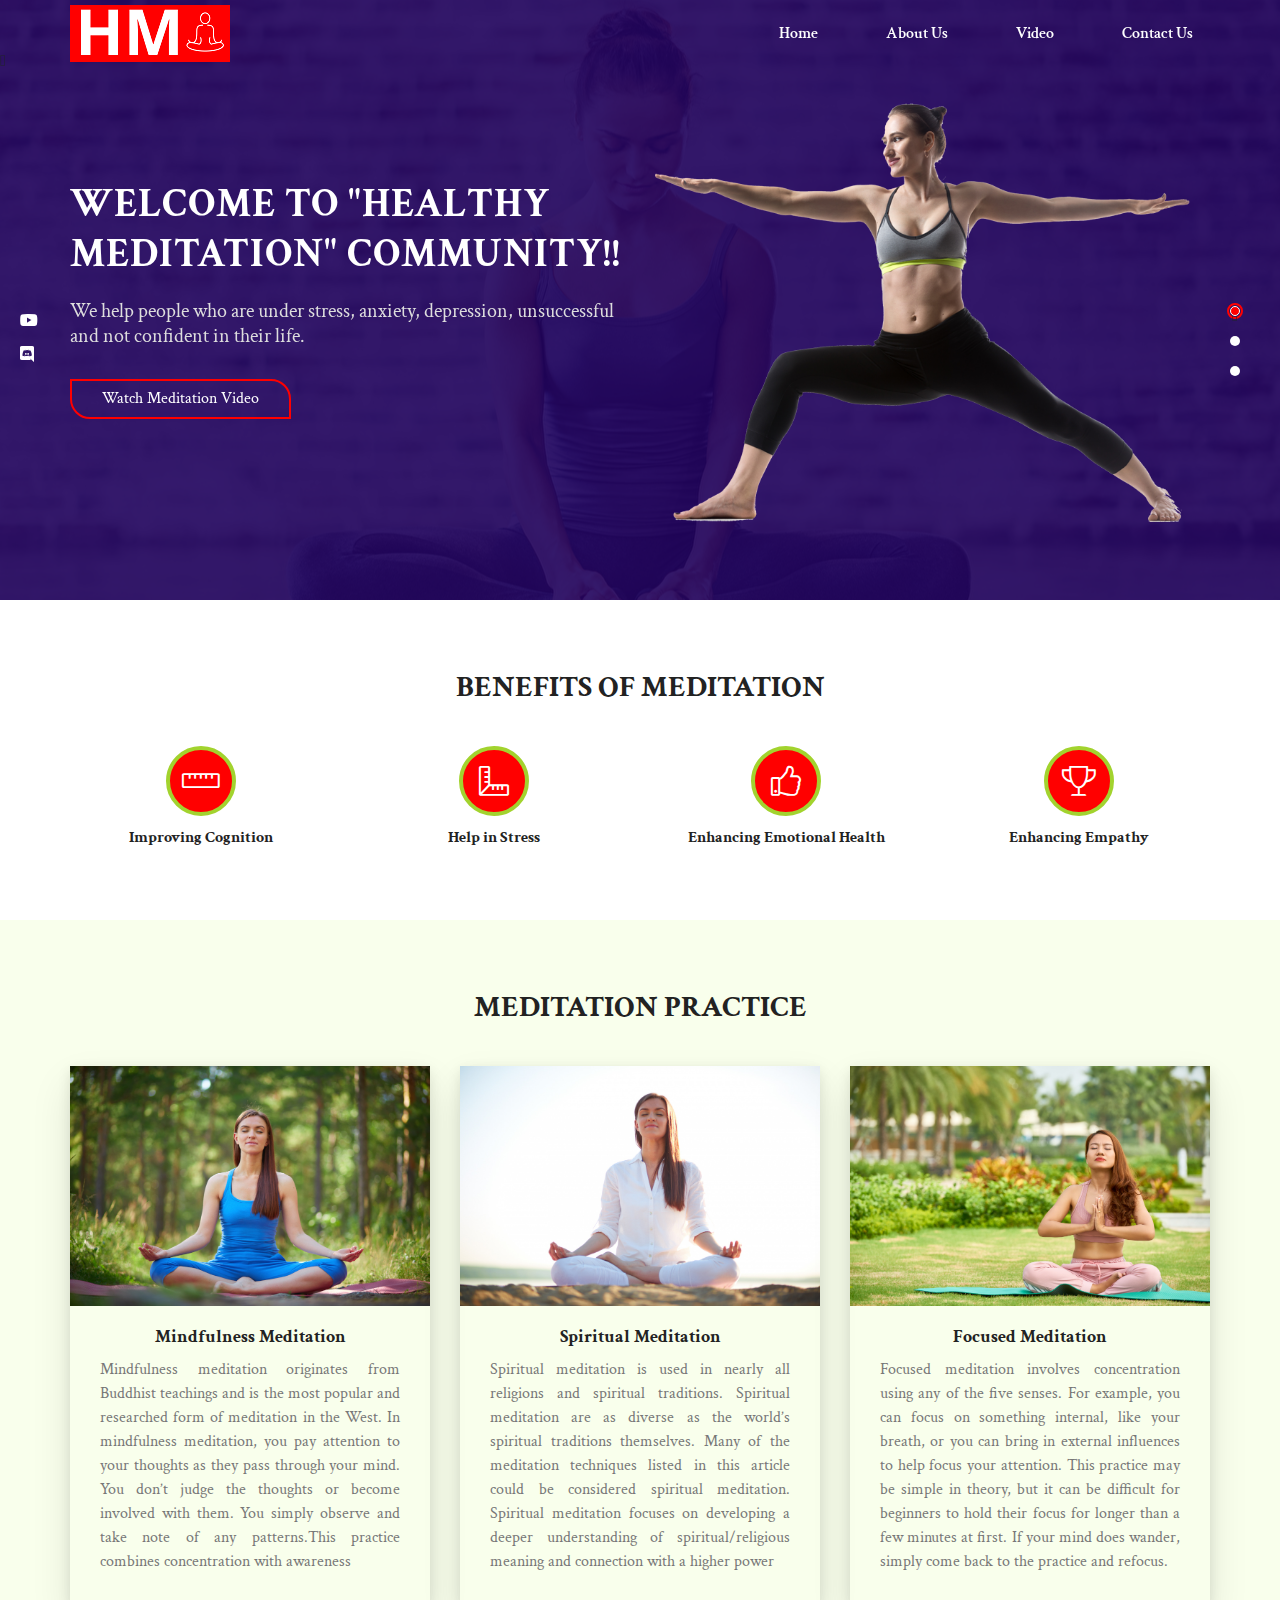
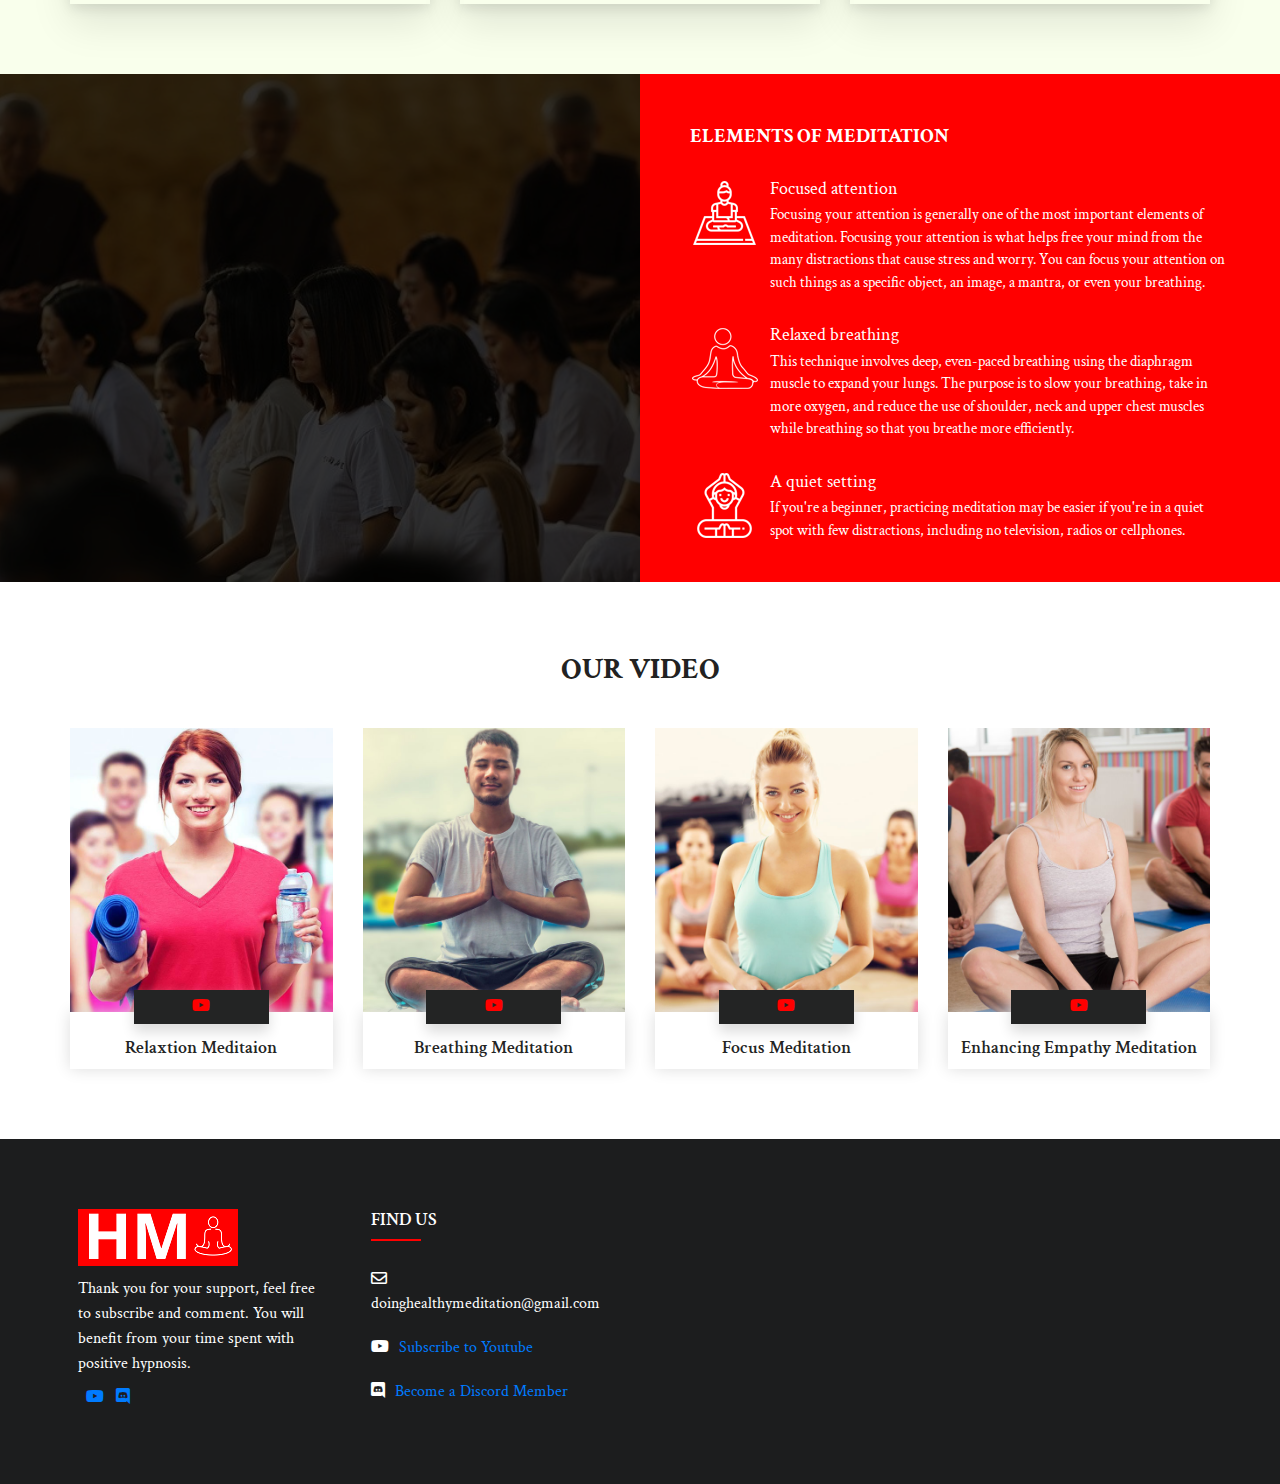
==== index.html @ 4538d600 "website build" ====
<!doctype html>
<html lang="en">

<head>
    <meta charset="utf-8">
    <meta name="viewport" content="width=device-width, initial-scale=1, shrink-to-fit=no">
    <title>Healthy Meditation</title>
    <link rel="icon" type="image/x-icon" href="assets/images/favicon.ico">
    <link rel="stylesheet" href="assets/css/bootstrap.min.css">
    <link rel="stylesheet" href="assets/css/all.min.css">
    <link rel="stylesheet" href="assets/css/plugins/owl.carousel.min.css">
    <link rel="stylesheet" href="assets/css/style.css" />
</head>
<!-- =================Body Started==================== -->
<body>
  <header>
    <div class="main-nav">
      <div class="container">
        <div class="row">
          <div class="menu-toggle"></div>
          <div class="logo">
            <img src="assets/images/logo.png">
          </div>

          <div class="my-nav">
            <div class="menu">
              <ul>
                <li><a href="index.html">Home</a></li>
                <li><a href="about-us.html">About Us</a></li>
                <li><a href="video.html">Video</a></li>
                <li><a href="contact-us.html">Contact Us</a></li>
              </ul>
            </div>
          </div>
        </div>
      </div>
    </div>
  </header>
  <section class="banner">
    <div class="slider">
      <div class="owl-carousel owl-theme">
        <div class="item">
          <div class="container">
            <div class="wrapper d-flex">
              <div class="content">
                <h1>Welcome to "Healthy Meditation" community!!</h1>
                <h4>We help people who are under stress, anxiety, depression, unsuccessful and not confident in their life. </h4>
                <a href="https://www.youtube.com/channel/UCwce0ard4OBuNHXJYfrGVCg?sub_confirmation=1" target="_blank" rel="noopener noreferrer">Watch Meditation Video</a>
              </div>
              <div class="image">
                <img src="assets/images/slider/slider-01.png">
              </div>
            </div>
          </div>
        </div>
        <div class="item">
          <div class="container">
            <div class="wrapper d-flex">
              <div class="content">
                <h1>Ready to Attain Enlightenment</h1>
                <h4>Meditation has been used to attain enlightenment. Experiences and modern research show that meditation is helpful for life goals as regular and diverse as overcoming a traumatic heartbreak to increasing daily productivity.</h4>
                <a href="https://www.youtube.com/channel/UCwce0ard4OBuNHXJYfrGVCg?sub_confirmation=1" target="_blank" rel="noopener noreferrer">Watch Meditation Video</a>
              </div>
              <div class="image">
                <img src="assets/images/slider/slider-02.png">
              </div>
            </div>
          </div>
        </div>
        <div class="item">
          <div class="container">
            <div class="wrapper d-flex">
              <div class="content">
                <h1>Ready to Enhance Empathy</h1>
                <h4>Modern-day meditators call it the food for the soul and suggest that practice can unlock doors to a better life. </h4>
                <a href="https://www.youtube.com/channel/UCwce0ard4OBuNHXJYfrGVCg?sub_confirmation=1" target="_blank" rel="noopener noreferrer">Watch Meditation Video</a>
              </div>
              <div class="image">
                <img src="assets/images/slider/slider-03.png">
              </div>
            </div>
          </div>
        </div>
      </div>
      <div class="social-media">
        <ul>
          <li>
            <a href="https://www.youtube.com/channel/UCwce0ard4OBuNHXJYfrGVCg?sub_confirmation=1" target="_blank" rel="noopener noreferrer"><i class="fab fa-youtube"></i></a>
          </li>
          <li><a href="https://discord.gg/bHbrT3SCfs" target="_blank" rel="noopener noreferrer"><i class="fab fa-discord"></i></a></li>
        </ul>
      </div>
    </div>
  </section>

  <section class="bg-01">
    <div class="container">
      <div class="row">
        <div class="col-12">
          <div class="heading">
            <h2>Benefits of Meditation</h2>
          </div>
        </div>
      </div>
      <div class="row">
        <div class="col-md-3 col-sm-6 col-xs-6">
          <div class="wrapper">
            <ol>
              <li><i class="fal fa-ruler-horizontal"></i></li>
            </ol>
            <p>Improving Cognition</p>
          </div>
        </div>
        <div class="col-md-3 col-sm-6 col-xs-6">
          <div class="wrapper">
            <ol>
              <li><i class="fal fa-ruler-combined"></i></li>
            </ol>
            <p>Help in Stress</p>
          </div>
        </div>
        <div class="col-md-3 col-sm-6 col-xs-6">
          <div class="wrapper">
            <ol>
              <li><i class="fal fa-thumbs-up"></i></li>
            </ol>
            <p>Enhancing Emotional Health</p>
          </div>
        </div>
        <div class="col-md-3 col-sm-6 col-xs-6">
          <div class="wrapper">
            <ol>
              <li><i class="fal fa-trophy"></i></li>
            </ol>
            <p>Enhancing Empathy</p>
          </div>
        </div>
      </div>
    </div>
  </section>

  <section class="bg-02">
    <div class="container">
      <div class="row">
        <div class="col-12">
          <div class="heading">
            <h2>Meditation Practice</h2>
          </div>
        </div>
      </div>
      <div class="row">
        <div class="col-md-4 col-sm-6 col-xs-12">
          <div class="wrapper">
            <div class="content">
              <div class="image">
                <img src="assets/images/class/5.jpg">
              </div>
              <div class="sentence">
                <h2>Mindfulness Meditation</h2>
                <p>Mindfulness meditation originates from Buddhist teachings and 
                  is the most popular and researched form of meditation in the West.
                In mindfulness meditation, you pay attention to your thoughts as they pass 
              through your mind. You don’t judge the thoughts or become involved with them. 
            You simply observe and take note of any patterns.This practice combines concentration with awareness</p>
              </div>
            </div>
          </div>
        </div>
        <div class="col-md-4 col-sm-6 col-xs-12">
          <div class="wrapper">
            <div class="content">
              <div class="image">
                <img src="assets/images/class/4.jpg">
              </div>
              <div class="sentence">
                <h2>Spiritual Meditation</h2>
                <p>Spiritual meditation is used in nearly all religions and spiritual traditions.
                  Spiritual meditation are as diverse as the world’s spiritual traditions themselves. 
                  Many of the meditation techniques listed in this article could be considered spiritual meditation.
                  Spiritual meditation focuses on developing a deeper 
              understanding of spiritual/religious meaning and connection with a higher power</p>
              </div>
            </div>
          </div>
        </div>
        <div class="col-md-4 col-sm-6 col-xs-12">
          <div class="wrapper">
            <div class="content">
              <div class="image">
                <img src="assets/images/class/6.jpg">
              </div>
              <div class="sentence">
                <h2>Focused Meditation</h2>
                <p>Focused meditation involves concentration using any of the five senses.
                  For example, you can focus on something internal, like your breath, 
                  or you can bring in external influences to help focus your attention.
                  This practice may be simple in theory, but it can be difficult for beginners to 
                  hold their focus for longer than a few minutes at first.
                If your mind does wander, simply come back to the practice and refocus.</p>
              </div>
            </div>
          </div>
        </div>
      </div>
    </div>
  </section>

  <section class="bg-03">
    <div class="wrapper d-flex">
      <div class="left">
        <div class="image">
        </div>
      </div>
      <div class="right">
        <div class="content">
          <h2>Elements of Meditation</h2>
          <ol>
            <li>
              <img src="assets/images/icons/1.png">
              <h3>Focused attention</h3>
              <p>Focusing your attention is generally one of the most important elements of meditation.
Focusing your attention is what helps free your mind from the many distractions that cause stress and worry. You can focus your attention on such things as a specific object, an image, a mantra, or even your breathing.</p>
            </li>
            <li>
              <img src="assets/images/icons/2.png">
              <h3>Relaxed breathing</h3>
              <p>This technique involves deep, even-paced breathing using the diaphragm muscle to expand your lungs. The purpose is to slow your breathing, take in more oxygen, and reduce the use of shoulder, neck and upper chest muscles while breathing so that you breathe more efficiently.</p>
            </li>
            <li>
              <img src="assets/images/icons/3.png">
              <h3>A quiet setting</h3>
              <p>If you're a beginner, practicing meditation may be easier if you're in a quiet spot with few distractions, including no television, radios or cellphones.</p>
            </li>
          </ol>
        </div>
      </div>
    </div>
  </section>

  <section class="bg-04">
    <div class="container">
      <div class="row">
        <div class="col-12">
          <div class="heading">
            <h2>Our Video</h2>
          </div>
        </div>
      </div>
      <div class="row">
        <div class="col-lg-3 col-md-4 col-sm-6 col-xs-12">
          <div class="team-main-box">
            <img src="assets/images/team/3.jpg">
            <div class="team-content-box">
              <ul>
                <li><a href="https://www.youtube.com/channel/UCwce0ard4OBuNHXJYfrGVCg?sub_confirmation=1" target="_blank" rel="noopener noreferrer"><i class="fab fa-youtube"></i></a></li>
              </ul>
              <h3>Relaxtion Meditaion</h3>
            </div>
          </div>
        </div>
        <div class="col-lg-3 col-md-4 col-sm-6 col-xs-12">
          <div class="team-main-box">
            <img src="assets/images/team/2.jpg">
            <div class="team-content-box">
              <ul>
                <li><a href="https://www.youtube.com/channel/UCwce0ard4OBuNHXJYfrGVCg?sub_confirmation=1" target="_blank" rel="noopener noreferrer"><i class="fab fa-youtube"></i></a></li>
              </ul>
              <h3>Breathing Meditation</h3>
            </div>
          </div>
        </div>
        <div class="col-lg-3 col-md-4 col-sm-6 col-xs-12">
          <div class="team-main-box">
            <img src="assets/images/team/1.jpg">
            <div class="team-content-box">
              <ul>
                <li><a href="https://www.youtube.com/channel/UCwce0ard4OBuNHXJYfrGVCg?sub_confirmation=1" target="_blank" rel="noopener noreferrer"><i class="fab fa-youtube"></i></a></li>
              </ul>
              <h3>Focus Meditation</h3>
            </div>
          </div>
        </div>
        <div class="col-lg-3 col-md-4 col-sm-6 col-xs-12">
          <div class="team-main-box">
            <img src="assets/images/team/4.jpg">
            <div class="team-content-box">
              <ul>
                <li><a href="https://www.youtube.com/channel/UCwce0ard4OBuNHXJYfrGVCg?sub_confirmation=1" target="_blank" rel="noopener noreferrer"><i class="fab fa-youtube"></i></a></li>
              </ul>
              <h3>Enhancing Empathy Meditation</h3>
            </div>
          </div>
        </div>
      </div>
    </div>
  </section>

  <footer>
    <div class="container">
      <div class="row">
        <div class="col-lg-3 col-md-3 col-sm-4 col-xs-6">
          <div class="_kl_ds_we">
            <div class="head-footer">
              <img src="assets/images/logo.png">
              <p>Thank you for your support, feel free to subscribe and comment. You will benefit from your time spent with positive hypnosis.</p>
              <ol>
                <li><a href="https://www.youtube.com/channel/UCwce0ard4OBuNHXJYfrGVCg?sub_confirmation=1" target="_blank" rel="noopener noreferrer"><i class="fab fa-youtube"></i></a></li>
                <li><a href="https://discord.gg/bHbrT3SCfs" target="_blank" rel="noopener noreferrer"><i class="fab fa-discord"></i></a></li>
              </ol>
            </div>
          </div>
        </div>

        <div class="col-lg-3 col-md-3 col-sm-4 col-xs-6">
          <div class="_kl_ds_we">
            <div class="head-footer">
              <h3>find us</h3>
              <ul class="un-hover">
                <li><i class="far fa-envelope"></i>doinghealthymeditation@gmail.com</li>
              </ul>
              <ul class="un-hover">
                <li><a href="https://www.youtube.com/channel/UCwce0ard4OBuNHXJYfrGVCg?sub_confirmation=1" target="_blank" rel="noopener noreferrer"><i class="fab fa-youtube"></i>Subscribe to Youtube</a></li>
              </ul>
              <ul class="un-hover">
                <li><a href="https://discord.gg/bHbrT3SCfs" target="_blank" rel="noopener noreferrer"><i class="fab fa-discord" ></i>Become a Discord Member</a></li>
              </ul>
            </div>
          </div>
        </div>
      </div>
    </div>
  </footer>
</body>
<!-- =================Body End==================== -->

<script src="assets/js/jquery-3.2.1.min.js"></script>
<script src="assets/js/popper.min.js"></script>
<script src="assets/js/bootstrap.min.js"></script>
<script src="assets/js/plugins/owl.carousel.min.js"></script>
<script src="assets/js/script.js"></script>
</html>
---- assets/css/style.css ----
@import url(https://fonts.googleapis.com/css2?family=Crimson+Text:wght@400;600;700&display=swap);
/* ================================ Basic CSS =============================== */
body {
  margin: 0px;
  padding: 0px;
  font-family: 'Crimson Text',serif; }

* {
  margin: 0px;
  padding: 0px;
  box-sizing: border-box; }

img {
  max-width: 100%; }

h1, h2, h3, h4, h5, h6 {
  margin: 0px; }

ul, ol {
  margin: 0px;
  padding: 0px; }

li {
  list-style: none; }

a {
  text-decoration: none; }

p {
  margin: 0px; }

a:hover {
  text-decoration: none; }

input:focus, input:active {
  box-shadow: none; }

.container {
  max-width: 1170px; }
  @media screen and (max-width: 575px) {
    .container {
      padding: 0px 15px;
      max-width: 100%;
      width: 100%; } }

/* ================================ Header CSS =============================== */
.main-nav {
  position: absolute;
  z-index: 999;
  display: flex;
  flex-wrap: wrap;
  align-items: center;
  max-width: 100%;
  width: 100%;
  flex: 1 1 100%;
  padding: 5px 0px; }
  .main-nav .logo {
    width: 30%;
    flex: 1 1 30%;
    max-width: 30%;
    display: block;
    padding: 0 15px; }
    @media screen and (max-width: 768px) {
      .main-nav .logo {
        width: 100%;
        flex: 1 1 100%;
        max-width: 100%;
        padding: 10px 15px; } }
  .main-nav .my-nav {
    width: 70%;
    flex: 1 1 70%;
    max-width: 70%;
    display: flex;
    align-items: center;
    justify-content: flex-end; }
    @media screen and (max-width: 767.98px) {
      .main-nav .my-nav {
        width: 100%;
        flex: 1 1 100%;
        max-width: 100%;
        justify-content: flex-start;
        background-color: rgba(104, 18, 243, 0.62); } }
    .main-nav .my-nav .menu {
      position: relative; }
      @media screen and (max-width: 767.98px) {
        .main-nav .my-nav .menu {
          display: none;
          left: -100%;
          transition: all ease-in-out 0.5s; } }
      .main-nav .my-nav .menu ul li {
        display: inline-block;
        font-size: 16px;
        text-transform: capitalize;
        transition: 0.4s;
        padding: 10px 15px; }
        @media screen and (max-width: 767.98px) {
          .main-nav .my-nav .menu ul li {
            display: block;
            padding: 15px 0px; } }
        @media (min-width: 768px) and (max-width: 991.98px) {
          .main-nav .my-nav .menu ul li {
            padding: 10px; } }
        .main-nav .my-nav .menu ul li a {
          color: #fff;
          padding: 10px 17px;
          font-weight: 600; }
          @media (min-width: 768px) and (max-width: 991.98px) {
            .main-nav .my-nav .menu ul li a {
              padding: 10px 6px; } }

.sup {
  position: relative;
  background: #ff0000; }
  .sup .menu-toggle {
    color: #fff; }
    .sup .menu-toggle::before {
      color: #fff; }

.menu-toggle {
  height: 40px;
  width: 40px;
  align-items: center;
  margin: 0px 0 0 40px;
  opacity: 0;
  visibility: hidden;
  position: absolute;
  right: 10px;
  top: 20px;
  color: #ff0000;
  display: flex;
  align-items: center;
  justify-content: center;
  z-index: 999; }
  .menu-toggle::before {
    position: absolute;
    content: "\f0c9";
    font-size: 25px;
    color: #ff0000;
    font-family: "Font Awesome 5 Pro"; }
  @media screen and (max-width: 768px) {
    .menu-toggle {
      opacity: 1;
      visibility: visible; } }

.active::before {
  content: "\f00d" !important; }

.menu.active {
  display: block !important;
  left: 0 !important; }

.menu.active::before {
  display: none; }

/* ================================ Slider CSS =============================== */
.banner {
  position: relative;
  z-index: 9;
  background: url(../images/background/3.jpg);
  background-repeat: no-repeat;
  background-size: cover;
  background-position: center;
  height: 600px;
  overflow: hidden;
  padding: 0; }
  @media screen and (max-width: 767.98px) {
    .banner {
      height: 100%; } }
  @media (min-width: 768px) and (max-width: 991.98px) {
    .banner {
      height: 100%; } }
  .banner .slider {
    position: relative;
    padding: 3.125rem 0;
    height: 100%;
    background: rgba(32, 2, 93, 0.9); }
    @media screen and (max-width: 767.98px) {
      .banner .slider {
        padding: 1.25rem 0; } }
    .banner .slider .social-media {
      position: absolute;
      z-index: 9;
      top: 50%;
      padding-left: 1.25rem;
      transition: .5s; }
      .banner .slider .social-media ul li {
        display: block;
        margin: .625rem 0; }
        .banner .slider .social-media ul li a {
          color: #fff; }
    .banner .slider .owl-carousel .owl-dots {
      position: absolute;
      display: flex;
      flex-direction: column;
      align-items: flex-end;
      width: 100%;
      top: 50%;
      z-index: 1;
      padding-right: 2.5rem; }
      @media screen and (max-width: 767.98px) {
        .banner .slider .owl-carousel .owl-dots {
          padding-right: 1.25rem; } }
      .banner .slider .owl-carousel .owl-dots .owl-dot {
        height: .625rem;
        width: .625rem;
        background-color: #fff;
        border-radius: 50%;
        display: block;
        margin: .625rem 0; }
        .banner .slider .owl-carousel .owl-dots .owl-dot:focus, .banner .slider .owl-carousel .owl-dots .owl-dot:active {
          border: none;
          box-shadow: none; }
        .banner .slider .owl-carousel .owl-dots .owl-dot.active {
          background-color: #ff0000;
          border: 1px solid #fff;
          position: relative; }
          .banner .slider .owl-carousel .owl-dots .owl-dot.active::before {
            position: absolute;
            content: "";
            width: 1rem;
            height: 1rem;
            border-radius: 50%;
            border: 2px solid #ff0000;
            top: -4px;
            left: -4px;
            z-index: -1; }
    .banner .slider .owl-carousel .wrapper {
      flex-wrap: wrap;
      flex: 1 1 100%;
      max-width: 100%;
      width: 100%;
      align-items: center;
      justify-content: center;
      transition: 0.5s all ease;
      -webkit-animation-duration: 1s;
      animation-duration: 1s;
      -webkit-animation-fill-mode: both;
      animation-fill-mode: both;
      animation-name: fadeInUp; }
      @media screen and (max-width: 767.98px) {
        .banner .slider .owl-carousel .wrapper {
          padding: 1.25rem; } }
      @media (min-width: 768px) and (max-width: 991.98px) {
        .banner .slider .owl-carousel .wrapper {
          padding: 0 1.25rem; } }
      .banner .slider .owl-carousel .wrapper .content {
        display: block;
        width: 50%;
        max-width: 50%;
        margin: 1.25rem 0;
        position: relative;
        transition: 0.5s all ease;
        -webkit-animation-duration: 1s;
        animation-duration: 1s;
        -webkit-animation-fill-mode: both;
        animation-fill-mode: both;
        animation-name: fadeInUp; }
        @media screen and (max-width: 767.98px) {
          .banner .slider .owl-carousel .wrapper .content {
            width: 100%;
            max-width: 100%;
            padding: .9375rem; } }
        @media (min-width: 768px) and (max-width: 991.98px) {
          .banner .slider .owl-carousel .wrapper .content {
            padding: 0 .9375rem; } }
        .banner .slider .owl-carousel .wrapper .content h1 {
          display: block;
          font-size: 2.5rem;
          color: #fff;
          font-weight: 700;
          letter-spacing: .0625rem;
          text-transform: uppercase;
          line-height: 3.125rem; }
          @media screen and (max-width: 767.98px) {
            .banner .slider .owl-carousel .wrapper .content h1 {
              font-size: 1.25rem;
              line-height: 1.875rem; } }
          @media (min-width: 768px) and (max-width: 991.98px) {
            .banner .slider .owl-carousel .wrapper .content h1 {
              font-size: 1.875rem;
              line-height: 2.5rem; } }
        .banner .slider .owl-carousel .wrapper .content h4 {
          margin: 1.25rem 0;
          font-size: 1.25rem;
          color: #ddd;
          line-height: 1.5625rem; }
          @media screen and (max-width: 767.98px) {
            .banner .slider .owl-carousel .wrapper .content h4 {
              font-size: 1.125rem;
              line-height: normal;
              margin: .625rem 0; } }
          @media (min-width: 768px) and (max-width: 991.98px) {
            .banner .slider .owl-carousel .wrapper .content h4 {
              font-size: 1.125rem;
              line-height: normal; } }
        .banner .slider .owl-carousel .wrapper .content a {
          position: relative;
          display: inline-block;
          padding: .375rem 1.875rem;
          color: #fff;
          font-size: 1rem;
          text-transform: capitalize;
          border: 2px solid #ff0000;
          border-top-right-radius: 1.25rem;
          border-bottom-left-radius: 1.25rem;
          transition: all ease-in-out .5s;
          margin: .625rem 0;
          overflow: hidden; }
          .banner .slider .owl-carousel .wrapper .content a:hover {
            border: 2px solid #fff; }
            .banner .slider .owl-carousel .wrapper .content a:hover::before {
              transform: scale(1); }
          .banner .slider .owl-carousel .wrapper .content a::before {
            position: absolute;
            content: "";
            transform: scale(0);
            background: #ff0000;
            width: 100%;
            height: 100%;
            z-index: -1;
            top: 0;
            left: 0;
            transition: all ease-in-out .5s; }
      .banner .slider .owl-carousel .wrapper .image {
        display: block;
        width: 50%;
        max-width: 50%;
        margin: 1.25rem 0;
        transition: 0.5s all ease;
        -webkit-animation-duration: 1s;
        animation-duration: 1s;
        -webkit-animation-fill-mode: both;
        animation-fill-mode: both;
        animation-name: fadeInUp; }
        @media screen and (max-width: 767.98px) {
          .banner .slider .owl-carousel .wrapper .image {
            width: 100%;
            max-width: 100%;
            margin: .625rem 0; } }

section {
  padding: 3.125rem 0;
  position: relative;
  overflow: hidden; }
  @media screen and (max-width: 767.98px) {
    section {
      padding: 1.25rem 0; } }

@keyframes fadeInUp {
  0% {
    opacity: 0;
    -webkit-transform: translateY(80px);
    -ms-transform: translateY(80px);
    transform: translateY(80px); }
  100% {
    opacity: 1;
    -webkit-transform: translateY(0);
    -ms-transform: translateY(0);
    transform: translateY(0); } }
/* ================================ Section CSS =============================== */
.heading {
  display: block;
  margin: 1.25rem 0;
  position: relative;
  z-index: 3; }
  .heading h2 {
    font-size: 1.875rem;
    color: #222222;
    text-transform: uppercase;
    font-weight: bold;
    text-align: center;
    display: block; }
  .heading p {
    color: #777777;
    font-size: 1rem;
    text-align: center;
    line-height: 1.5625rem;
    margin: .625rem 0; }

.bg-01 {
  position: relative;
  padding: 3.125rem 0;
  overflow: hidden; }
  .bg-01 .wrapper {
    margin: 1.25rem 0;
    position: relative;
    display: block;
    text-align: center; }
    .bg-01 .wrapper ol li {
      display: block;
      height: 4.375rem;
      width: 4.375rem;
      background-color: #ff0000;
      border-radius: 50%;
      transition: .5s;
      display: block;
      margin: 0 auto;
      border: 4px solid #a2d32e; }
      .bg-01 .wrapper ol li i {
        display: flex;
        justify-content: center;
        align-items: center;
        height: 100%;
        font-size: 1.875rem;
        color: #fff; }
    .bg-01 .wrapper p {
      font-size: 1rem;
      color: #222222;
      margin: .625rem 0;
      font-weight: bold; }

.bg-02 {
  background: #f9ffec; }
  .bg-02 .wrapper {
    position: relative;
    margin: 1.25rem 0;
    display: block;
    box-shadow: 0 19px 38px rgba(0, 0, 0, 0.1), 0 4px 12px rgba(0, 0, 0, 0.1); }
    .bg-02 .wrapper .content {
      position: relative; }
      .bg-02 .wrapper .content .sentence {
        padding: 1.25rem 1.875rem;
        position: relative;
        display: block;
        text-align: center; }
        .bg-02 .wrapper .content .sentence h2 {
          font-size: 1.125rem;
          color: #222222;
          font-weight: bold;
          text-transform: capitalize; }
        .bg-02 .wrapper .content .sentence p {
          font-size: 1rem;
          color: #777777;
          line-height: 1.5rem;
          text-align: justify;
          margin: .625rem 0; }

.bg-03 {
  padding: 0; }
  .bg-03 .wrapper {
    flex: 1 1 100%;
    flex-wrap: wrap;
    position: relative; }
    .bg-03 .wrapper .left {
      width: 50%;
      float: left;
      display: block;
      position: relative; }
      @media screen and (max-width: 767.98px) {
        .bg-03 .wrapper .left {
          width: 100%;
          float: unset; } }
      .bg-03 .wrapper .left .image {
        position: relative;
        background: url(../images/background/4.jpg);
        background-repeat: no-repeat;
        background-size: cover;
        background-position: center;
        background-origin: border-box;
        height: 100%;
        position: relative; }
        .bg-03 .wrapper .left .image::before {
          position: absolute;
          content: "";
          left: 0;
          top: 0;
          width: 100%;
          height: 100%;
          background: rgba(0, 0, 0, 0.8); }
    .bg-03 .wrapper .right {
      width: 50%;
      float: right;
      display: block;
      position: relative;
      background: #ff0000; }
      @media screen and (max-width: 767.98px) {
        .bg-03 .wrapper .right {
          width: 100%;
          float: unset; } }
      .bg-03 .wrapper .right .content {
        display: flex;
        flex-direction: column;
        justify-content: center;
        height: 100%;
        position: relative;
        margin: 1.25rem 0;
        padding: .625rem 3.125rem; }
        .bg-03 .wrapper .right .content h2 {
          font-size: 1.25rem;
          font-weight: bold;
          text-transform: uppercase;
          color: #fff;
          margin-bottom: 1.25rem; }
        .bg-03 .wrapper .right .content ol li {
          position: relative;
          display: block;
          margin: .625rem 0;
          transition: .5s;
          padding-left: 5rem;
          margin-bottom: 1.875rem; }
          .bg-03 .wrapper .right .content ol li img {
            position: absolute;
            left: 0;
            filter: brightness(0) invert(1); }
          .bg-03 .wrapper .right .content ol li h3 {
            font-size: 1.125rem;
            color: #fff;
            display: block;
            margin-bottom: .3125rem; }
          .bg-03 .wrapper .right .content ol li p {
            font-size: .9375rem;
            color: #fff; }

.bg-04 .team-main-box {
  position: relative;
  margin: 20px 0px;
  transition: 0.2s; }
  .bg-04 .team-main-box .team-content-box {
    position: relative;
    width: 100%;
    background: #fff;
    display: block;
    padding: 10px;
    text-align: center;
    box-shadow: 0px 0px 15px 0px #ddd; }
    .bg-04 .team-main-box .team-content-box b {
      display: block;
      position: relative;
      font-size: 15px;
      color: #ff0000; }
    .bg-04 .team-main-box .team-content-box h3 {
      font-size: 18px;
      color: #232424;
      font-weight: 600;
      position: relative;
      padding: 15px 0px 0px; }
    .bg-04 .team-main-box .team-content-box ul {
      width: 135px;
      background: #232424;
      padding: 5px 0px;
      margin: 0 auto;
      display: block;
      color: #fff;
      position: absolute;
      left: 0;
      right: 0;
      top: -22px;
      text-align: center;
      box-shadow: 0px 8px 13px 0px #ddd; }
      .bg-04 .team-main-box .team-content-box ul li {
        display: inline-block;
        padding: 0px 7px; }
        .bg-04 .team-main-box .team-content-box ul li i {
          color: #ff0000; }
  .bg-04 .team-main-box img {
    width: 100%; }

.bg-05 {
  background: #f9ffec; }
  .bg-05 ._kl_cd {
    margin: 20px 0px;
    box-shadow: 0px 0px 50px rgba(5, 5, 5, 0.08);
    position: relative; }
    .bg-05 ._kl_cd ._oi_er_we {
      text-align: center;
      background: #fff;
      padding: 18px 15px; }
      .bg-05 ._kl_cd ._oi_er_we p {
        font-size: 14px;
        margin: 10px 0px;
        font-weight: 500;
        line-height: 25px; }
      .bg-05 ._kl_cd ._oi_er_we h3 {
        font-size: 18px;
        font-weight: 600;
        letter-spacing: 0.3px;
        margin: 10px 0px; }
    .bg-05 ._kl_cd ._i-tr {
      position: relative;
      border-top-right-radius: 8px;
      border-top-left-radius: 8px;
      overflow: hidden; }
      .bg-05 ._kl_cd ._i-tr:hover::before {
        width: 100%;
        opacity: 1;
        visibility: visible;
        transition: 0.8s; }
      .bg-05 ._kl_cd ._i-tr::before {
        position: absolute;
        content: "\f0c1";
        font-size: 20px;
        color: #ff0000;
        text-align: center;
        font-family: "Font Awesome 5 Pro";
        display: flex;
        align-items: center;
        justify-content: center;
        left: 0;
        top: 0;
        width: 0;
        height: 100%;
        background: rgba(0, 0, 0, 0.9);
        visibility: hidden;
        opacity: 0;
        transition: 0.8s; }

.abt-01 {
  position: relative;
  padding: 3.125rem 0;
  background: url(../images/background/2.jpg);
  background-position: center;
  background-repeat: no-repeat;
  background-size: cover;
  overflow: hidden; }
  .abt-01::before {
    position: absolute;
    content: "";
    width: 100%;
    height: 100%;
    left: 0;
    top: 0;
    background: rgba(0, 0, 0, 0.9);
    z-index: 0; }
  .abt-01 .wrapper {
    position: relative;
    z-index: 2;
    margin: 1.25rem 0;
    text-align: center;
    color: #fff;
    text-transform: capitalize; }
    .abt-01 .wrapper h2 {
      font-size: 1.25rem;
      font-weight: bold;
      text-transform: capitalize;
      letter-spacing: .6px; }
    .abt-01 .wrapper ul li {
      display: inline-block;
      margin: 0 .625rem;
      font-size: 1rem; }
      .abt-01 .wrapper ul li:last-child {
        margin: 0; }
      .abt-01 .wrapper ul li i {
        margin: 0 .625rem;
        margin-right: 0; }

.about-us {
  padding: 3.125rem 0; }
  .about-us .natur-row {
    margin-top: 20px; }
  .about-us .text-part h2 {
    font-weight: 600;
    font-size: 1.8rem;
    margin-bottom: 20px;
    text-transform: capitalize;
    color: #222222; }
    .about-us .text-part h2 span {
      color: #ff0000; }
  .about-us .text-part p {
    text-indent: 20px;
    margin-bottom: 15px;
    line-height: 27px;
    font-weight: 500;
    text-align: justify;
    font-size: .9rem;
    color: #777777; }

.contact-01 {
  background: url(../images/background/contact.png);
  background-repeat: no-repeat;
  background-size: cover;
  background-position: 50%;
  position: relative;
  overflow: hidden; }
  .contact-01 .head-001 {
    margin: 20px 0px;
    text-align: center; }
    .contact-01 .head-001 h2 {
      padding: 5px 0 20px 0; }
  .contact-01 .btn-001 {
    display: block;
    width: 100%;
    margin: 20px 0px;
    position: relative;
    z-index: 9;
    text-align: center; }
    .contact-01 .btn-001 a {
      text-align: center;
      padding: 10px 18px;
      color: #fff;
      border-radius: 4px;
      font-size: 15px;
      background: #ff0000; }
  .contact-01 .mar-01 {
    width: 80%;
    display: block;
    margin: 20px auto; }
    @media screen and (max-width: 768px) {
      .contact-01 .mar-01 {
        width: 100%; } }
  .contact-01 .form-group {
    margin: 20px 0px;
    position: relative; }
    .contact-01 .form-group .form-control {
      min-height: 45px;
      background: transparent;
      border: 1px solid #ff0000; }

/* ================================ Footer CSS =============================== */
footer {
  padding: 40px 0px;
  background: #1c1d1e;
  position: relative;
  overflow: hidden; }
  footer ._pl_we_sq {
    margin: 30px 0 0 0;
    border-top: 1px solid #565655;
    padding: 20px 0 0;
    color: #fff; }
    footer ._pl_we_sq .last-01 {
      position: relative;
      direction: inline-block; }
      footer ._pl_we_sq .last-01 p {
        letter-spacing: 0.5px;
        font-size: 16px;
        margin: 0px; }
        footer ._pl_we_sq .last-01 p a {
          margin: 0 10px;
          font-size: 17px;
          letter-spacing: 0.6px;
          font-weight: 600;
          color: #ff0000; }
  footer ._kl_ds_we {
    margin: 20px 0px;
    padding: 10px 8px;
    position: relative;
    color: #fff; }
    footer ._kl_ds_we .head-footer {
      display: block;
      position: relative; }
      footer ._kl_ds_we .head-footer .un-hover li {
        cursor: default; }
      footer ._kl_ds_we .head-footer .un-hover li {
        color: #fff;
        letter-spacing: 0px; }
        footer ._kl_ds_we .head-footer .un-hover li:hover i {
          color: #fff; }
      footer ._kl_ds_we .head-footer ul li {
        display: block;
        padding: 10px 0px;
        color: #fff;
        cursor: pointer;
        transition: 0.7s; }
        footer ._kl_ds_we .head-footer ul li:hover {
          color: #ff0000;
          letter-spacing: 1px; }
          footer ._kl_ds_we .head-footer ul li:hover i {
            color: #ff0000; }
        footer ._kl_ds_we .head-footer ul li i {
          padding-right: 10px;
          color: #fff; }
      footer ._kl_ds_we .head-footer p {
        font-size: 16px;
        line-height: 25px;
        color: #fff;
        margin: 10px 0px; }
      footer ._kl_ds_we .head-footer ol li {
        display: inline-block;
        padding: 0 0 0 8px; }
      footer ._kl_ds_we .head-footer h3 {
        padding: 0 0 10px 0;
        position: relative;
        font-size: 18px;
        font-weight: 600;
        text-transform: uppercase;
        margin: 0 0 17px 0; }
        footer ._kl_ds_we .head-footer h3::before {
          position: absolute;
          content: "";
          width: 50px;
          background: #ff0000;
          height: 2px;
          bottom: 0;
          left: 0; }

/*# sourceMappingURL=style.css.map */
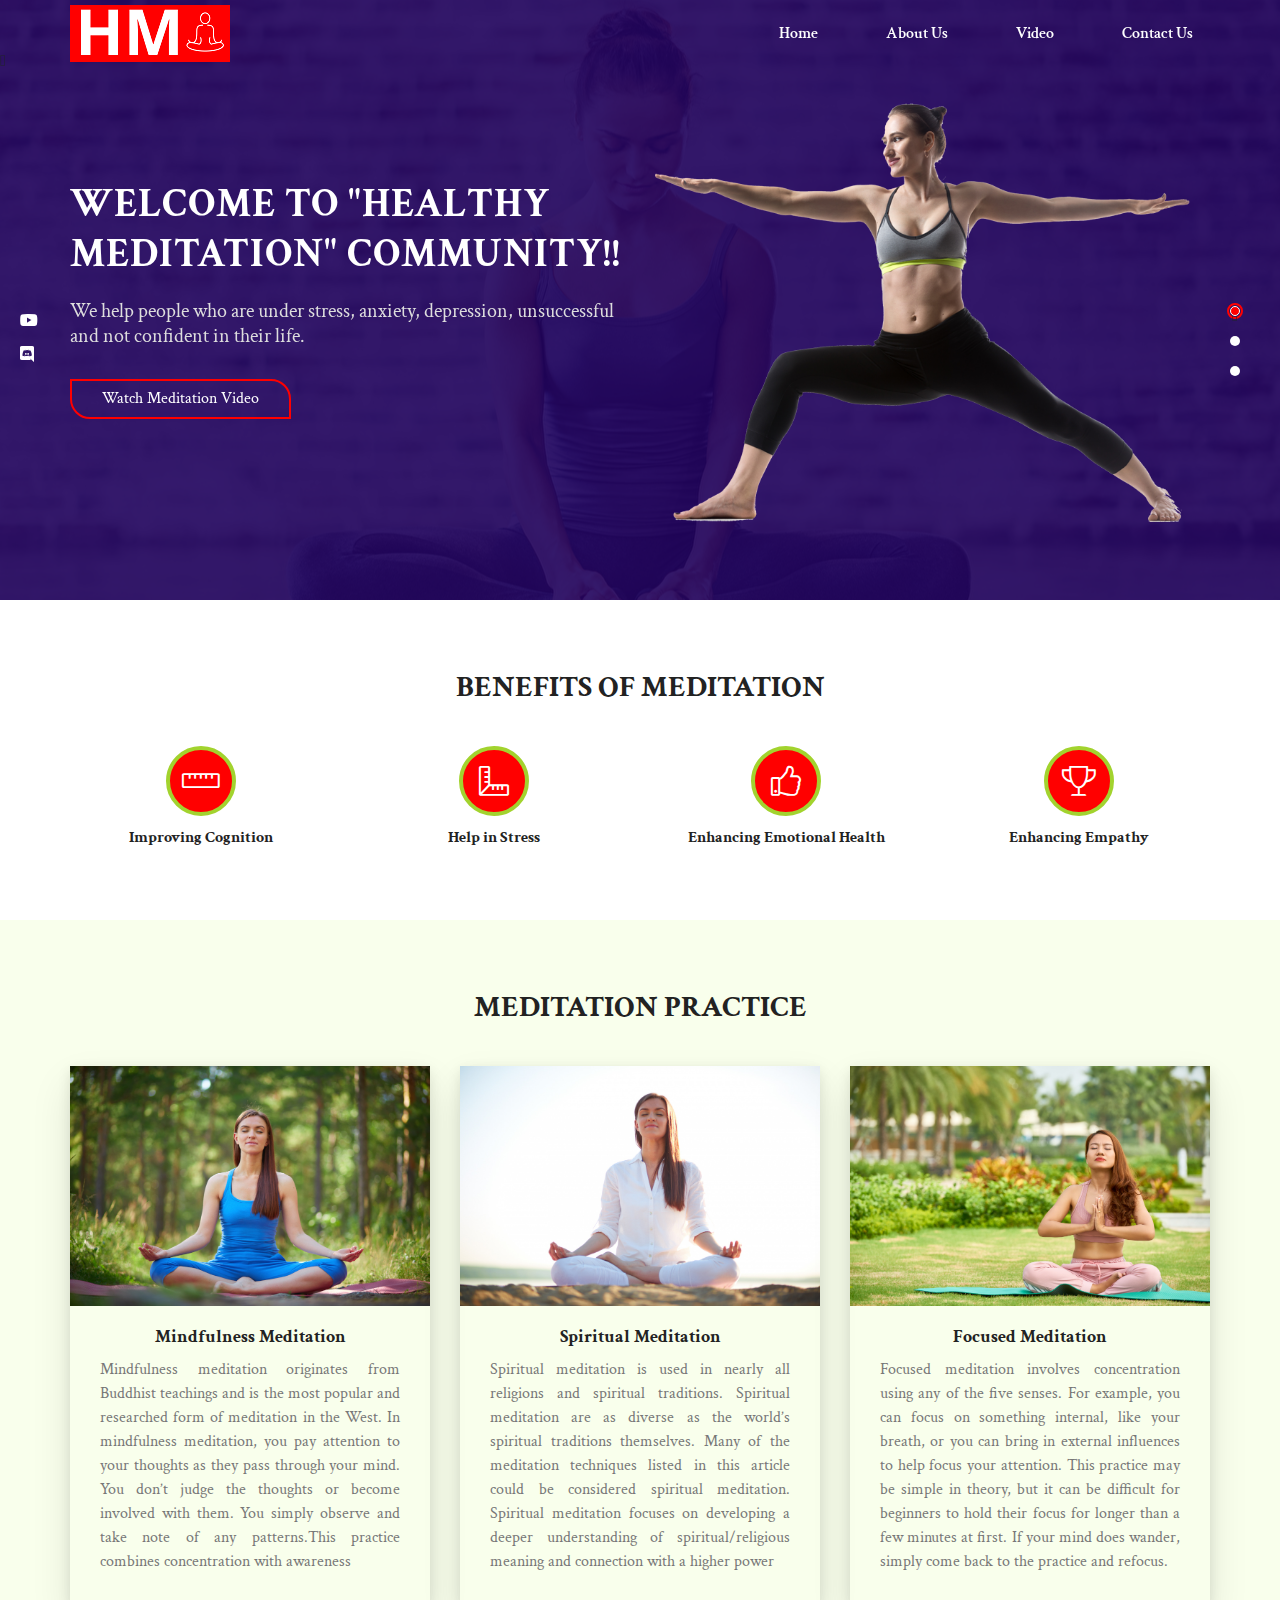
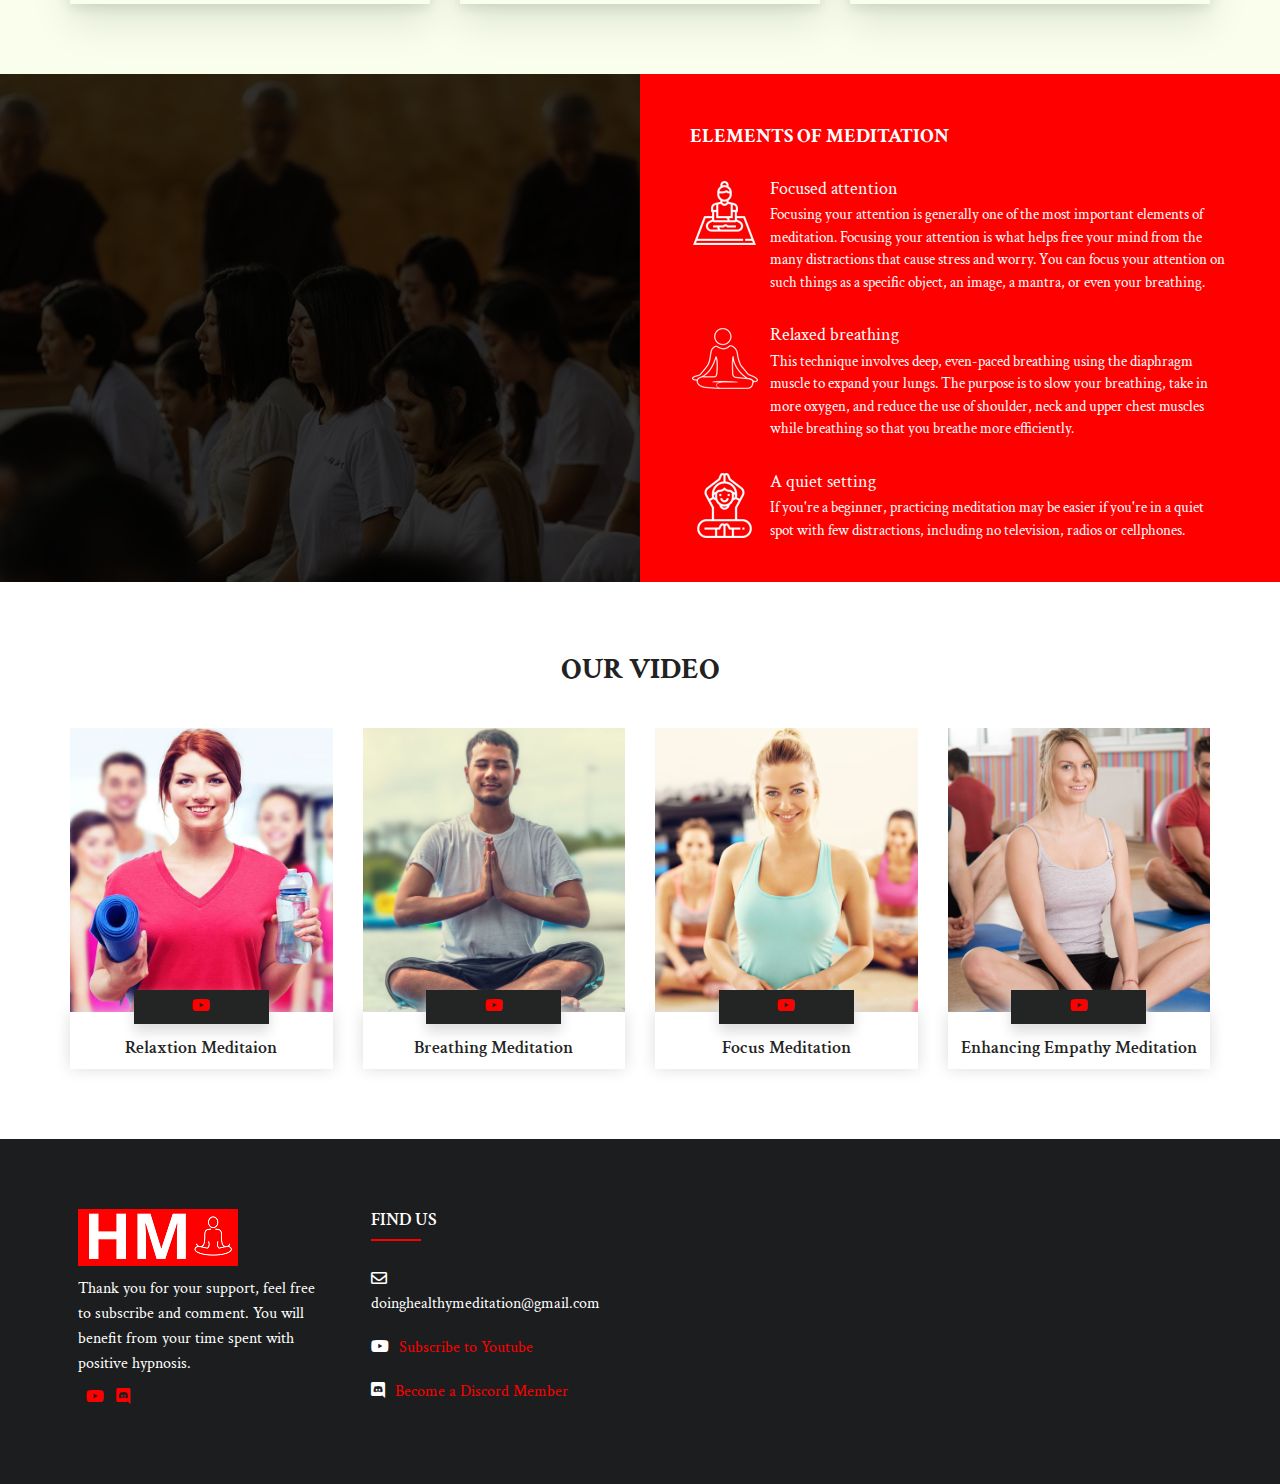
==== commit 6992b11d: "logo change with url and contact page" ====
--- a/index.html
+++ b/index.html
@@ -19,7 +19,7 @@
         <div class="row">
           <div class="menu-toggle"></div>
           <div class="logo">
-            <img src="assets/images/logo.png">
+            <a href="index.html"><img src="assets/images/logo.png"></a>
           </div>
 
           <div class="my-nav">
--- a/assets/css/style.css
+++ b/assets/css/style.css
@@ -24,7 +24,8 @@
   list-style: none; }
 
 a {
-  text-decoration: none; }
+  text-decoration: none;
+  color: #ff0000; }
 
 p {
   margin: 0px; }
@@ -42,7 +43,14 @@
       padding: 0px 15px;
       max-width: 100%;
       width: 100%; } }
-
+.farcont {
+    font-weight: 700;
+    padding-right: 30px;
+}
+span.contact-text-dec {
+    font-size: 30px;
+    font-weight: 700;
+}
 /* ================================ Header CSS =============================== */
 .main-nav {
   position: absolute;
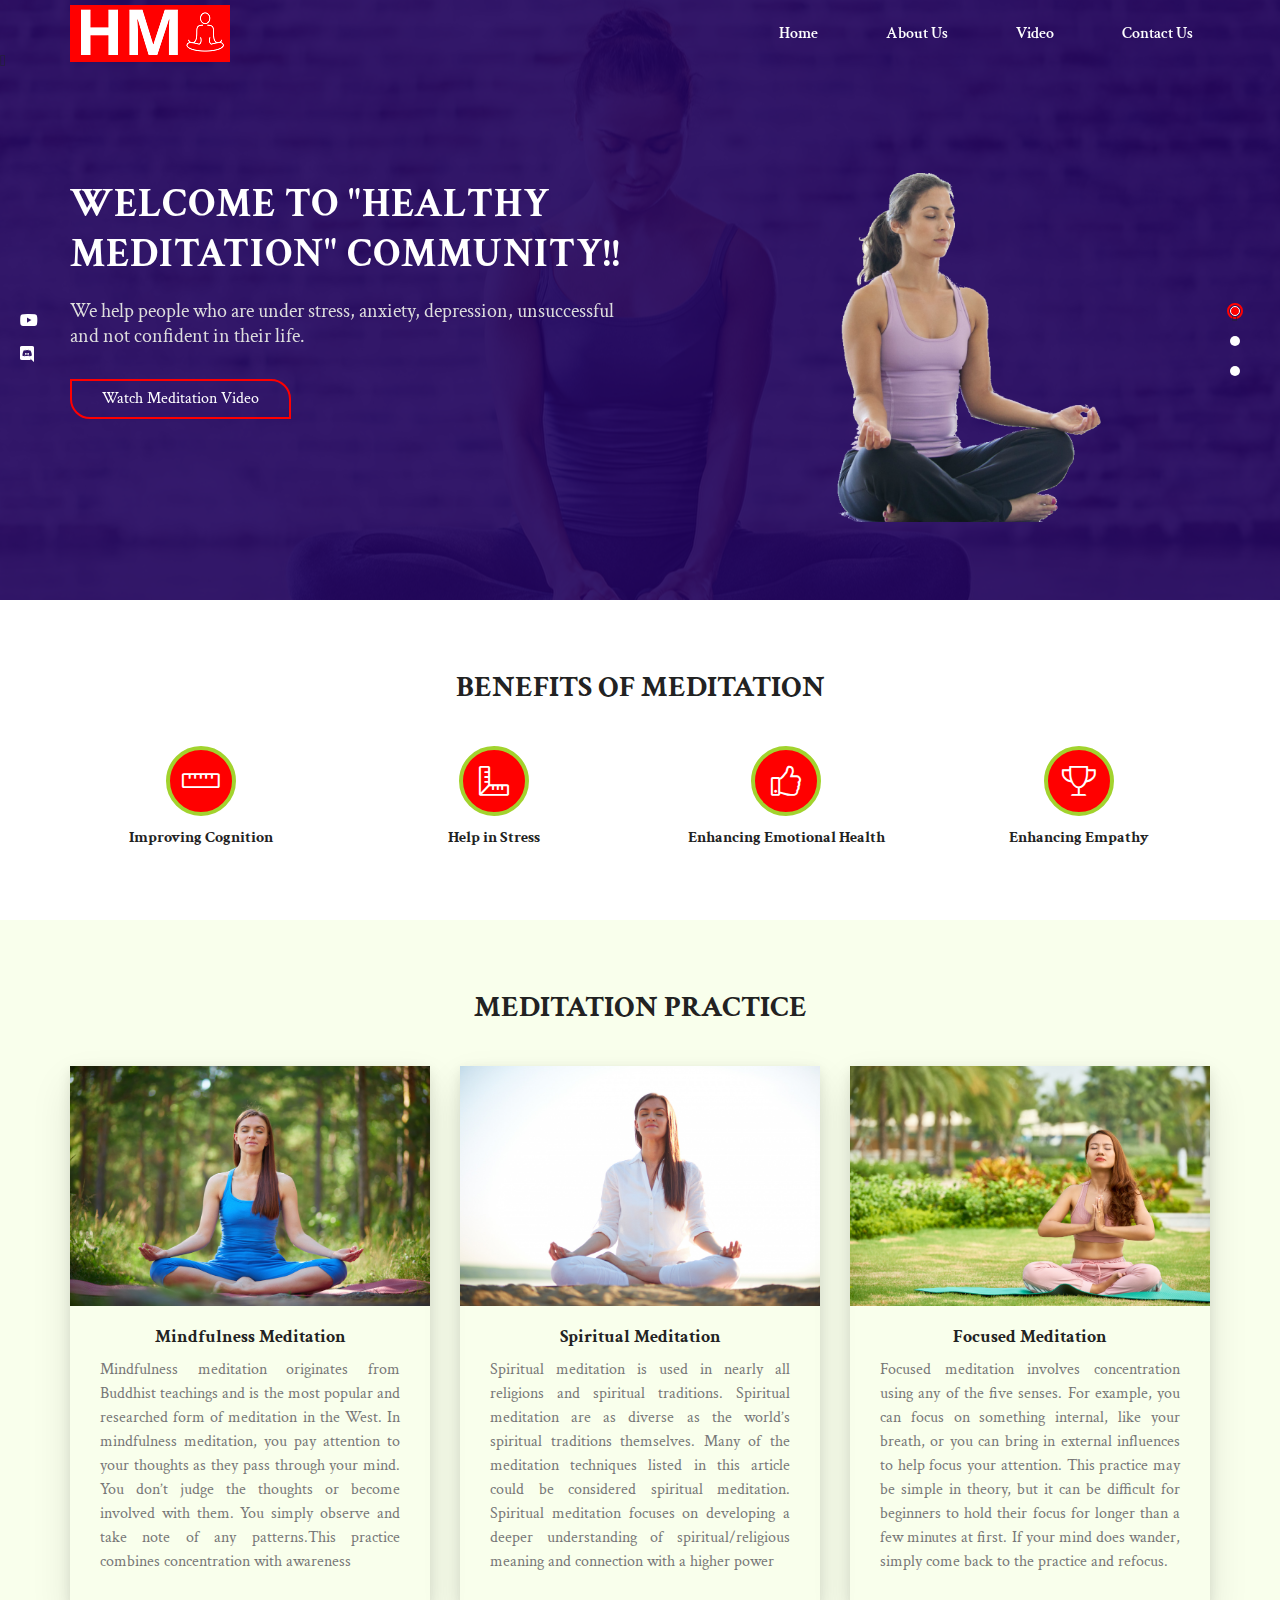
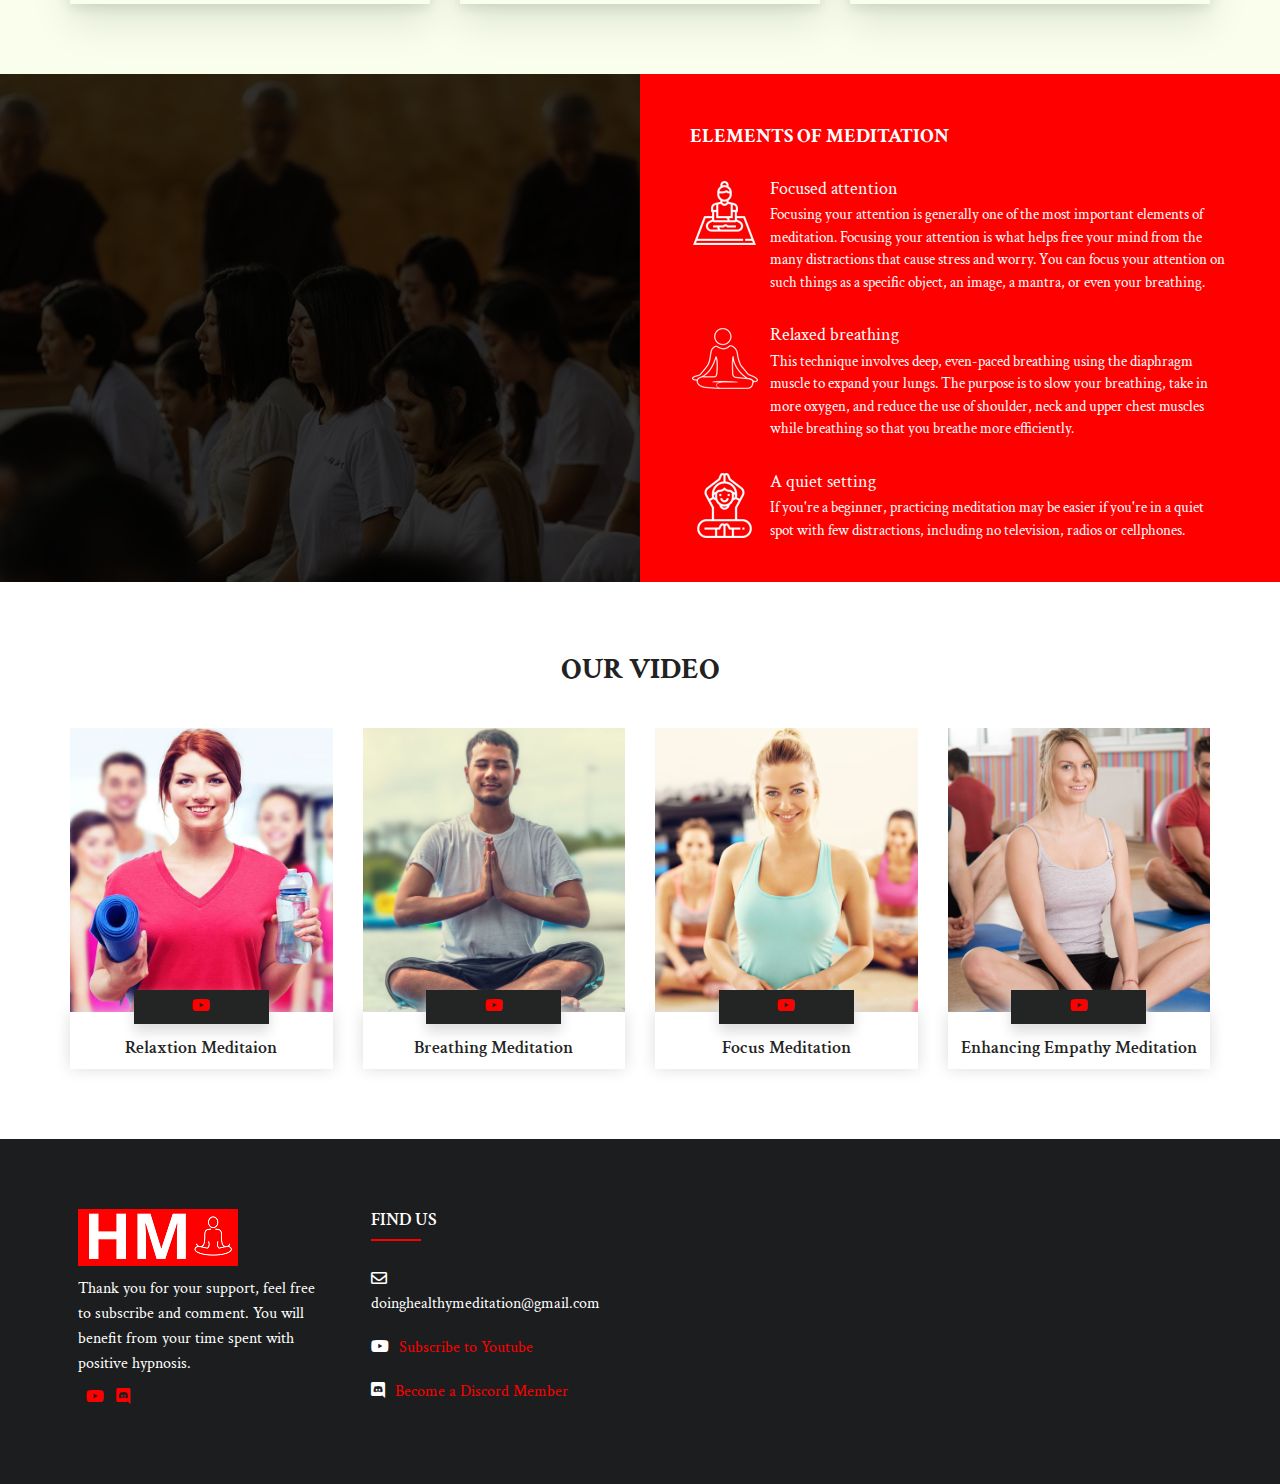
==== commit 3c77eac6: ".html removed" ====
--- a/index.html
+++ b/index.html
@@ -19,16 +19,16 @@
         <div class="row">
           <div class="menu-toggle"></div>
           <div class="logo">
-            <a href="index.html"><img src="assets/images/logo.png"></a>
+            <a href="index"><img src="assets/images/logo.png"></a>
           </div>
 
           <div class="my-nav">
             <div class="menu">
               <ul>
-                <li><a href="index.html">Home</a></li>
-                <li><a href="about-us.html">About Us</a></li>
-                <li><a href="video.html">Video</a></li>
-                <li><a href="contact-us.html">Contact Us</a></li>
+                <li><a href="index">Home</a></li>
+                <li><a href="about">About Us</a></li>
+                <li><a href="video">Video</a></li>
+                <li><a href="contact">Contact Us</a></li>
               </ul>
             </div>
           </div>
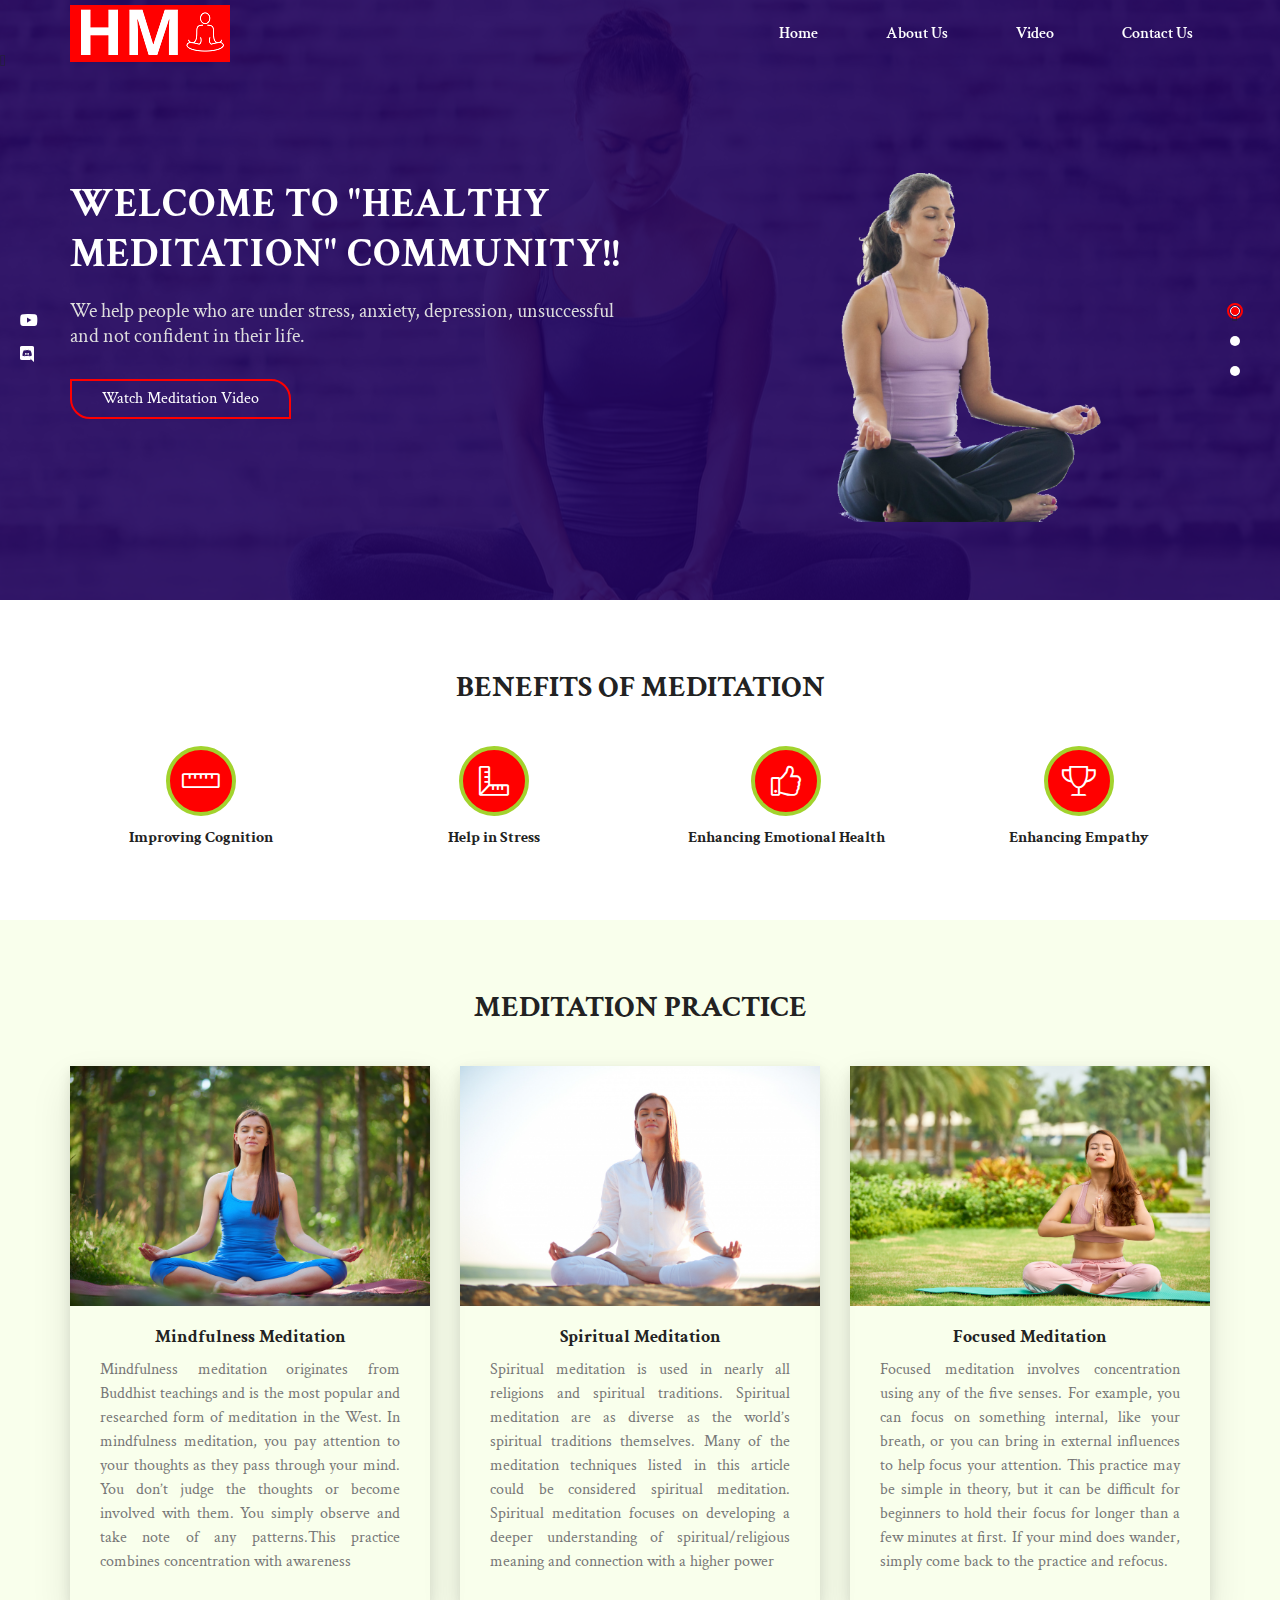
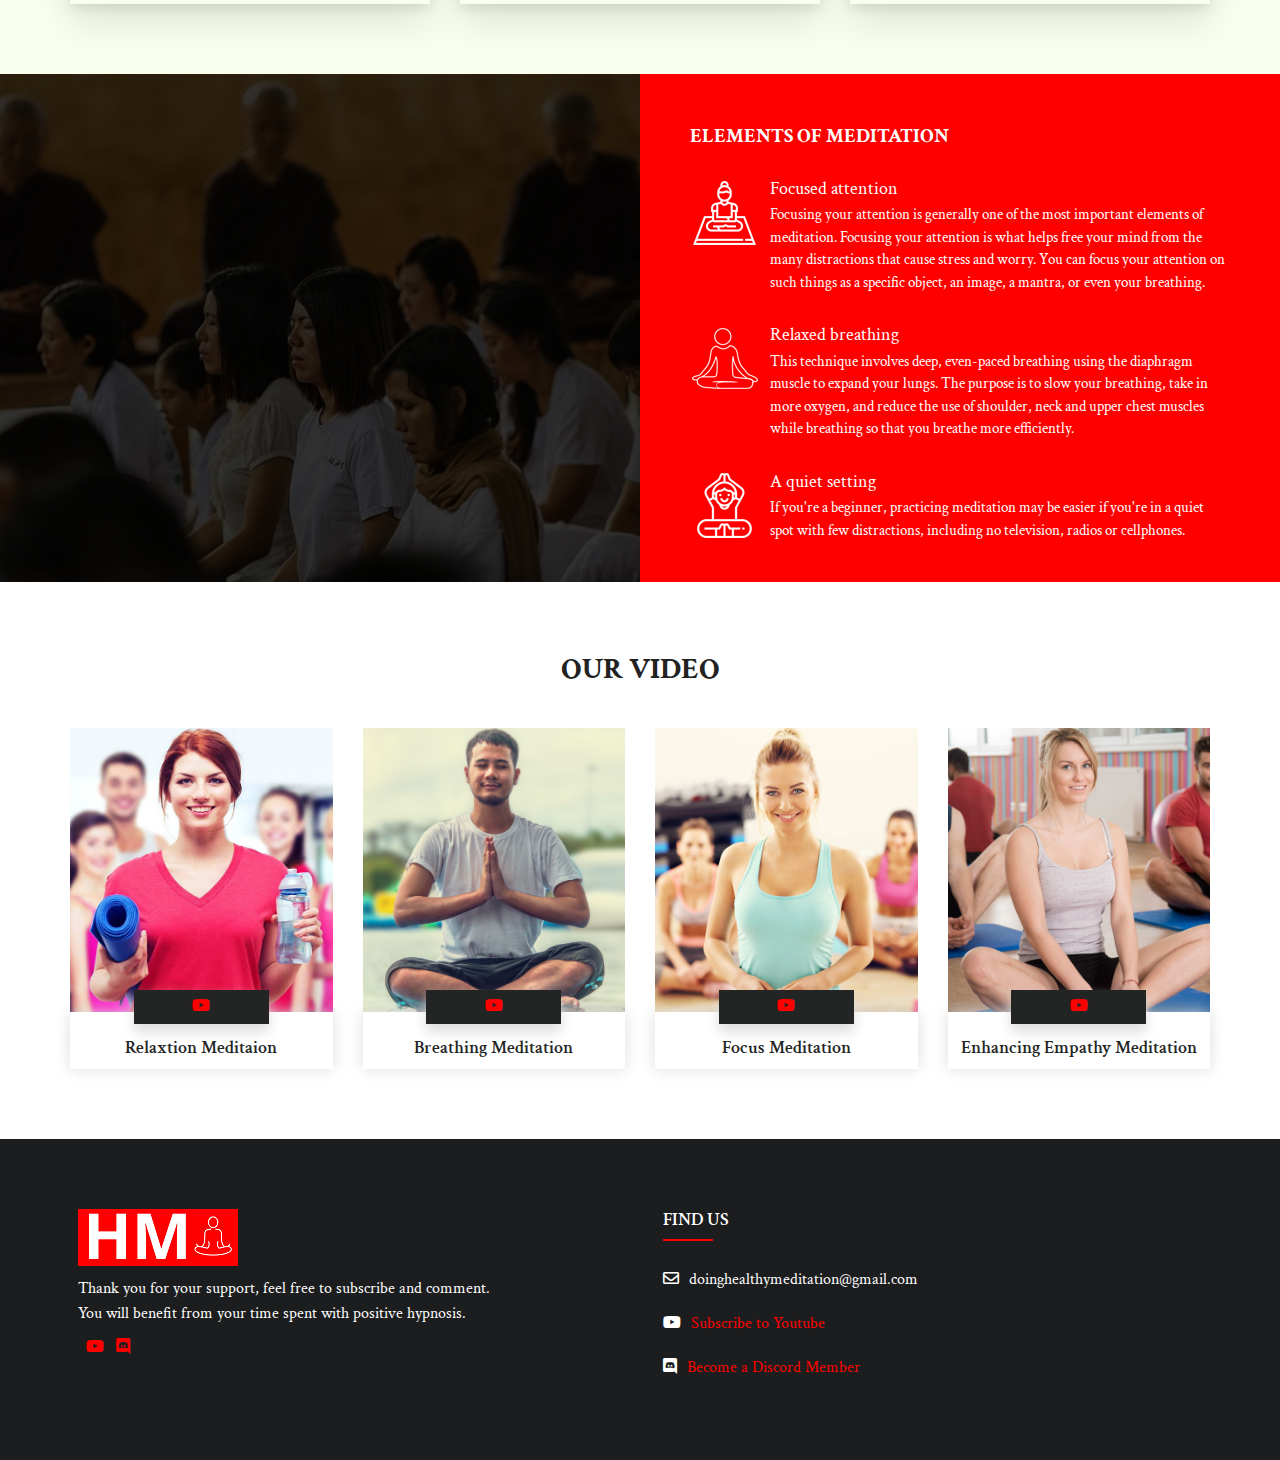
==== commit 58dbc435: "footer change" ====
--- a/index.html
+++ b/index.html
@@ -298,11 +298,11 @@
   <footer>
     <div class="container">
       <div class="row">
-        <div class="col-lg-3 col-md-3 col-sm-4 col-xs-6">
+        <div class="col-lg-6 col-md-6 col-sm-6 col-xs-6">
           <div class="_kl_ds_we">
             <div class="head-footer">
               <img src="assets/images/logo.png">
-              <p>Thank you for your support, feel free to subscribe and comment. You will benefit from your time spent with positive hypnosis.</p>
+              <p>Thank you for your support, feel free to subscribe and comment. <br>You will benefit from your time spent with positive hypnosis.</p>
               <ol>
                 <li><a href="https://www.youtube.com/channel/UCwce0ard4OBuNHXJYfrGVCg?sub_confirmation=1" target="_blank" rel="noopener noreferrer"><i class="fab fa-youtube"></i></a></li>
                 <li><a href="https://discord.gg/bHbrT3SCfs" target="_blank" rel="noopener noreferrer"><i class="fab fa-discord"></i></a></li>
@@ -311,7 +311,7 @@
           </div>
         </div>
 
-        <div class="col-lg-3 col-md-3 col-sm-4 col-xs-6">
+        <div class="col-lg-6 col-md-6 col-sm-6 col-xs-6">
           <div class="_kl_ds_we">
             <div class="head-footer">
               <h3>find us</h3>
--- a/assets/css/style.css
+++ b/assets/css/style.css
@@ -51,6 +51,11 @@
     font-size: 30px;
     font-weight: 700;
 }
+span.about-a a {
+    color: #ffffff;
+}
+
+
 /* ================================ Header CSS =============================== */
 .main-nav {
   position: absolute;
@@ -666,10 +671,10 @@
   .about-us .text-part p {
     text-indent: 20px;
     margin-bottom: 15px;
-    line-height: 27px;
+    line-height: 32px;
     font-weight: 500;
     text-align: justify;
-    font-size: .9rem;
+    font-size: 1.4rem;
     color: #777777; }
 
 .contact-01 {
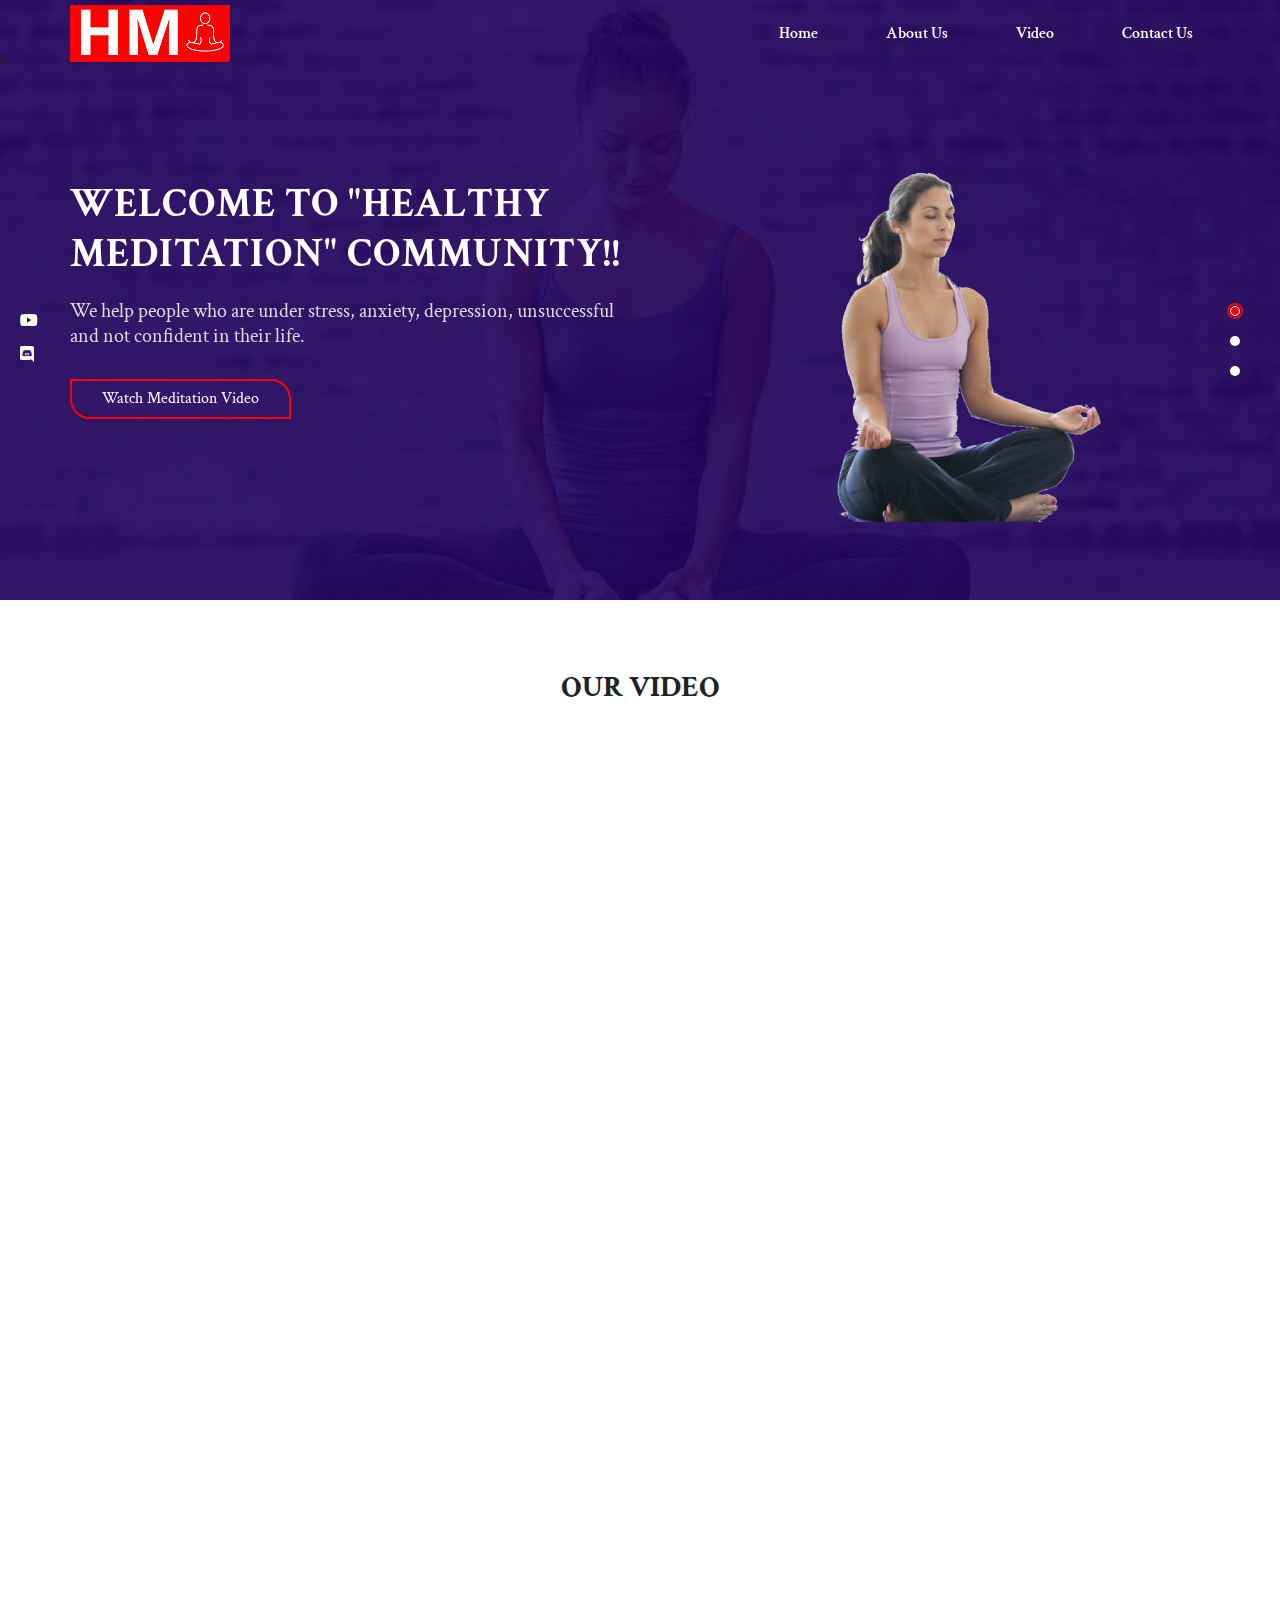
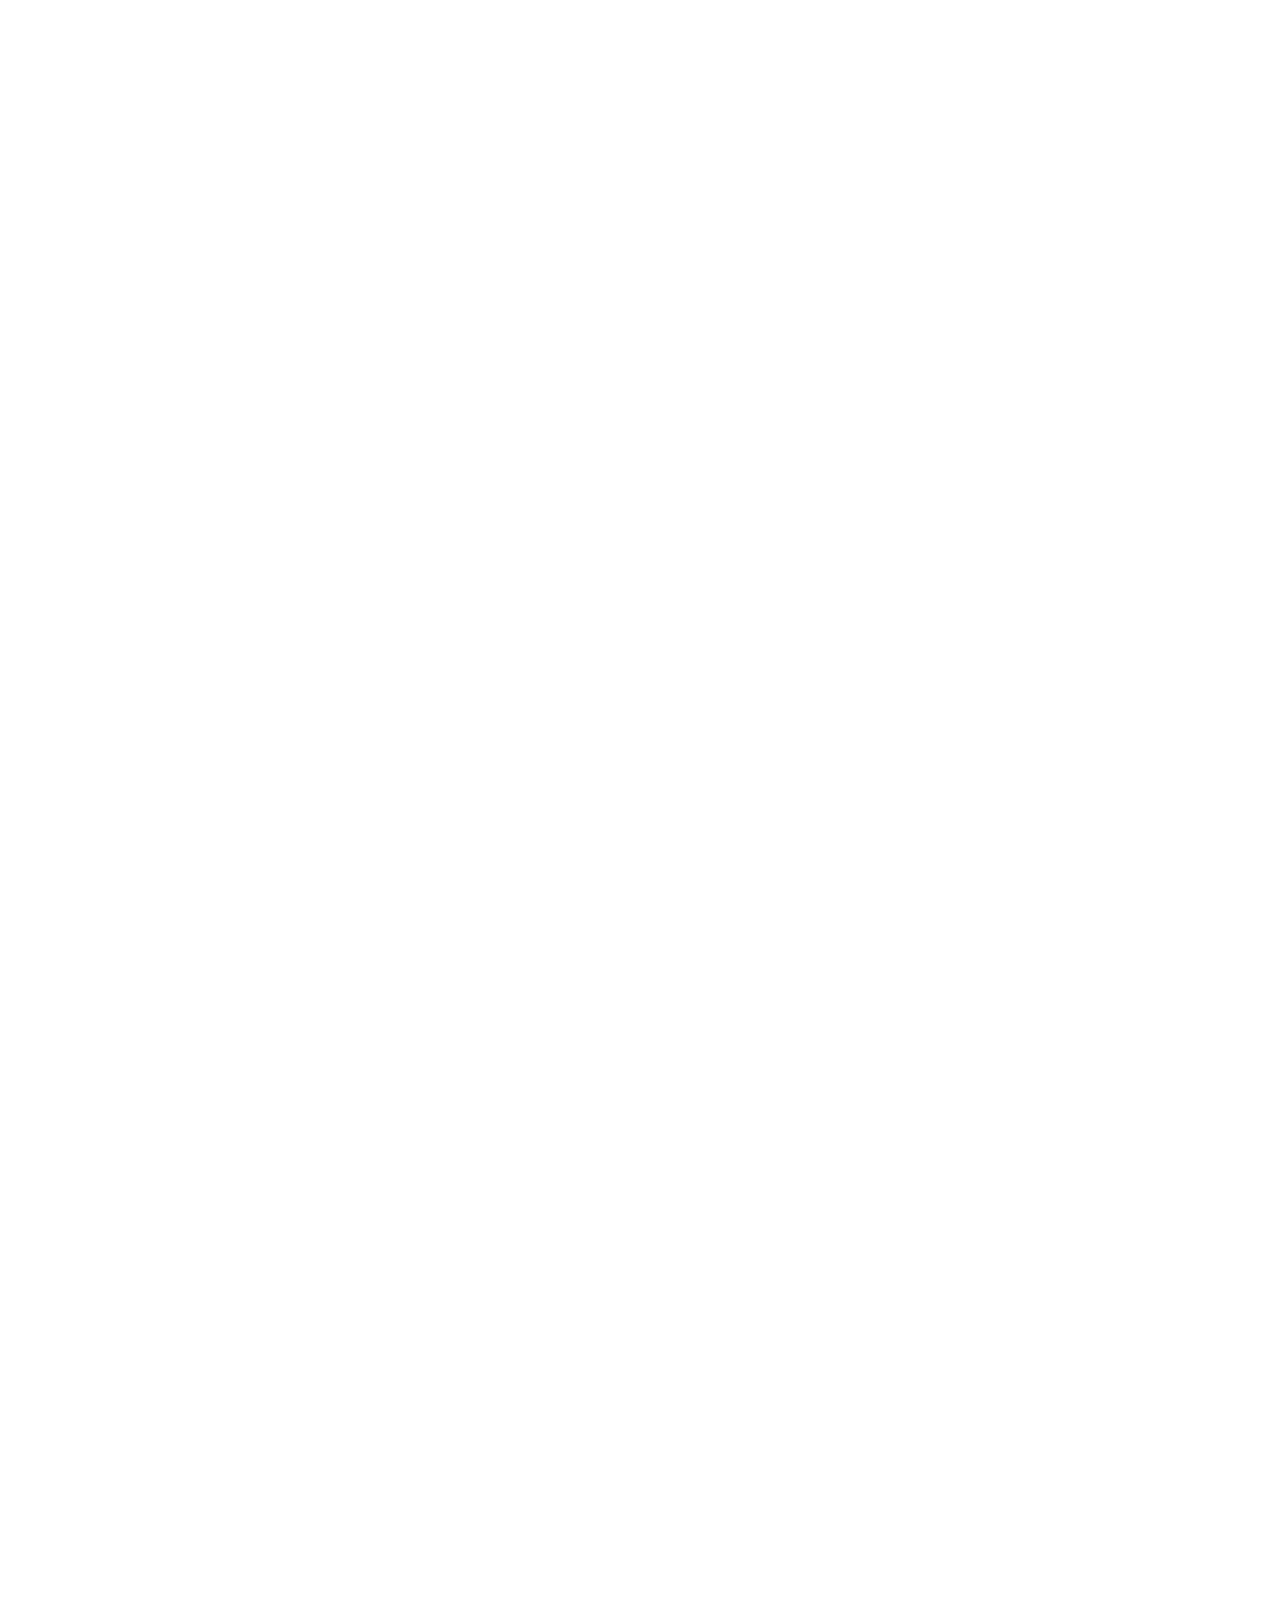
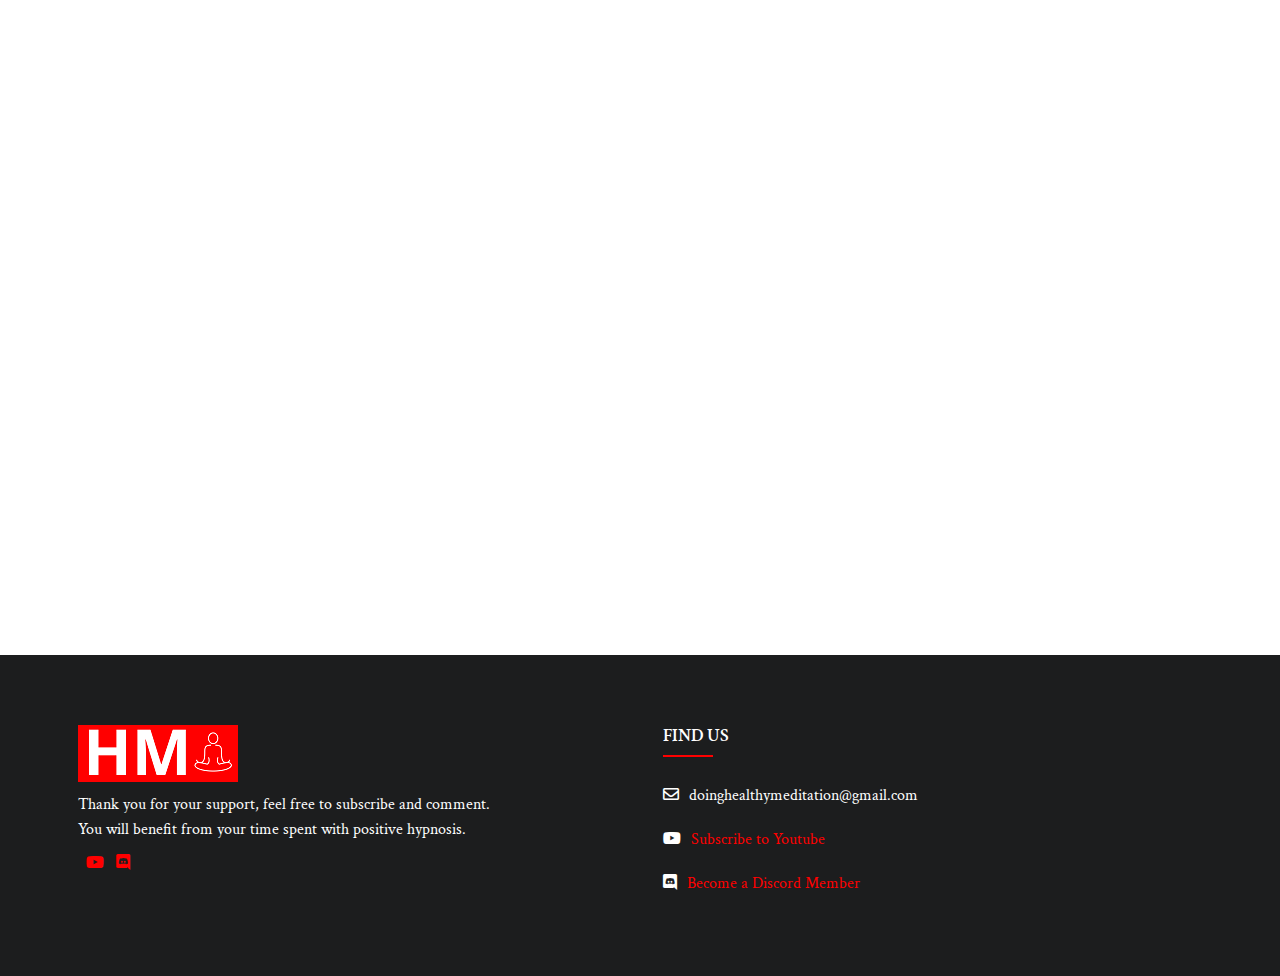
==== commit d5a3f592: "video added" ====
--- a/index.html
+++ b/index.html
@@ -93,150 +93,6 @@
     </div>
   </section>
 
-  <section class="bg-01">
-    <div class="container">
-      <div class="row">
-        <div class="col-12">
-          <div class="heading">
-            <h2>Benefits of Meditation</h2>
-          </div>
-        </div>
-      </div>
-      <div class="row">
-        <div class="col-md-3 col-sm-6 col-xs-6">
-          <div class="wrapper">
-            <ol>
-              <li><i class="fal fa-ruler-horizontal"></i></li>
-            </ol>
-            <p>Improving Cognition</p>
-          </div>
-        </div>
-        <div class="col-md-3 col-sm-6 col-xs-6">
-          <div class="wrapper">
-            <ol>
-              <li><i class="fal fa-ruler-combined"></i></li>
-            </ol>
-            <p>Help in Stress</p>
-          </div>
-        </div>
-        <div class="col-md-3 col-sm-6 col-xs-6">
-          <div class="wrapper">
-            <ol>
-              <li><i class="fal fa-thumbs-up"></i></li>
-            </ol>
-            <p>Enhancing Emotional Health</p>
-          </div>
-        </div>
-        <div class="col-md-3 col-sm-6 col-xs-6">
-          <div class="wrapper">
-            <ol>
-              <li><i class="fal fa-trophy"></i></li>
-            </ol>
-            <p>Enhancing Empathy</p>
-          </div>
-        </div>
-      </div>
-    </div>
-  </section>
-
-  <section class="bg-02">
-    <div class="container">
-      <div class="row">
-        <div class="col-12">
-          <div class="heading">
-            <h2>Meditation Practice</h2>
-          </div>
-        </div>
-      </div>
-      <div class="row">
-        <div class="col-md-4 col-sm-6 col-xs-12">
-          <div class="wrapper">
-            <div class="content">
-              <div class="image">
-                <img src="assets/images/class/5.jpg">
-              </div>
-              <div class="sentence">
-                <h2>Mindfulness Meditation</h2>
-                <p>Mindfulness meditation originates from Buddhist teachings and 
-                  is the most popular and researched form of meditation in the West.
-                In mindfulness meditation, you pay attention to your thoughts as they pass 
-              through your mind. You don’t judge the thoughts or become involved with them. 
-            You simply observe and take note of any patterns.This practice combines concentration with awareness</p>
-              </div>
-            </div>
-          </div>
-        </div>
-        <div class="col-md-4 col-sm-6 col-xs-12">
-          <div class="wrapper">
-            <div class="content">
-              <div class="image">
-                <img src="assets/images/class/4.jpg">
-              </div>
-              <div class="sentence">
-                <h2>Spiritual Meditation</h2>
-                <p>Spiritual meditation is used in nearly all religions and spiritual traditions.
-                  Spiritual meditation are as diverse as the world’s spiritual traditions themselves. 
-                  Many of the meditation techniques listed in this article could be considered spiritual meditation.
-                  Spiritual meditation focuses on developing a deeper 
-              understanding of spiritual/religious meaning and connection with a higher power</p>
-              </div>
-            </div>
-          </div>
-        </div>
-        <div class="col-md-4 col-sm-6 col-xs-12">
-          <div class="wrapper">
-            <div class="content">
-              <div class="image">
-                <img src="assets/images/class/6.jpg">
-              </div>
-              <div class="sentence">
-                <h2>Focused Meditation</h2>
-                <p>Focused meditation involves concentration using any of the five senses.
-                  For example, you can focus on something internal, like your breath, 
-                  or you can bring in external influences to help focus your attention.
-                  This practice may be simple in theory, but it can be difficult for beginners to 
-                  hold their focus for longer than a few minutes at first.
-                If your mind does wander, simply come back to the practice and refocus.</p>
-              </div>
-            </div>
-          </div>
-        </div>
-      </div>
-    </div>
-  </section>
-
-  <section class="bg-03">
-    <div class="wrapper d-flex">
-      <div class="left">
-        <div class="image">
-        </div>
-      </div>
-      <div class="right">
-        <div class="content">
-          <h2>Elements of Meditation</h2>
-          <ol>
-            <li>
-              <img src="assets/images/icons/1.png">
-              <h3>Focused attention</h3>
-              <p>Focusing your attention is generally one of the most important elements of meditation.
-Focusing your attention is what helps free your mind from the many distractions that cause stress and worry. You can focus your attention on such things as a specific object, an image, a mantra, or even your breathing.</p>
-            </li>
-            <li>
-              <img src="assets/images/icons/2.png">
-              <h3>Relaxed breathing</h3>
-              <p>This technique involves deep, even-paced breathing using the diaphragm muscle to expand your lungs. The purpose is to slow your breathing, take in more oxygen, and reduce the use of shoulder, neck and upper chest muscles while breathing so that you breathe more efficiently.</p>
-            </li>
-            <li>
-              <img src="assets/images/icons/3.png">
-              <h3>A quiet setting</h3>
-              <p>If you're a beginner, practicing meditation may be easier if you're in a quiet spot with few distractions, including no television, radios or cellphones.</p>
-            </li>
-          </ol>
-        </div>
-      </div>
-    </div>
-  </section>
-
   <section class="bg-04">
     <div class="container">
       <div class="row">
@@ -246,48 +102,301 @@
           </div>
         </div>
       </div>
-      <div class="row">
-        <div class="col-lg-3 col-md-4 col-sm-6 col-xs-12">
-          <div class="team-main-box">
-            <img src="assets/images/team/3.jpg">
-            <div class="team-content-box">
-              <ul>
-                <li><a href="https://www.youtube.com/channel/UCwce0ard4OBuNHXJYfrGVCg?sub_confirmation=1" target="_blank" rel="noopener noreferrer"><i class="fab fa-youtube"></i></a></li>
-              </ul>
-              <h3>Relaxtion Meditaion</h3>
-            </div>
-          </div>
-        </div>
-        <div class="col-lg-3 col-md-4 col-sm-6 col-xs-12">
-          <div class="team-main-box">
-            <img src="assets/images/team/2.jpg">
-            <div class="team-content-box">
-              <ul>
-                <li><a href="https://www.youtube.com/channel/UCwce0ard4OBuNHXJYfrGVCg?sub_confirmation=1" target="_blank" rel="noopener noreferrer"><i class="fab fa-youtube"></i></a></li>
-              </ul>
-              <h3>Breathing Meditation</h3>
-            </div>
-          </div>
-        </div>
-        <div class="col-lg-3 col-md-4 col-sm-6 col-xs-12">
-          <div class="team-main-box">
-            <img src="assets/images/team/1.jpg">
-            <div class="team-content-box">
-              <ul>
-                <li><a href="https://www.youtube.com/channel/UCwce0ard4OBuNHXJYfrGVCg?sub_confirmation=1" target="_blank" rel="noopener noreferrer"><i class="fab fa-youtube"></i></a></li>
-              </ul>
-              <h3>Focus Meditation</h3>
-            </div>
-          </div>
-        </div>
-        <div class="col-lg-3 col-md-4 col-sm-6 col-xs-12">
-          <div class="team-main-box">
-            <img src="assets/images/team/4.jpg">
-            <div class="team-content-box">
-              <ul>
-                <li><a href="https://www.youtube.com/channel/UCwce0ard4OBuNHXJYfrGVCg?sub_confirmation=1" target="_blank" rel="noopener noreferrer"><i class="fab fa-youtube"></i></a></li>
-              </ul>
-              <h3>Enhancing Empathy Meditation</h3>
+            <div class="row">
+        <div class="col-lg-3 col-md-4 col-sm-6 col-xs-12">
+          <div class="team-main-box embed-responsive embed-responsive-4by3">
+            <iframe class="embed-responsive-item" src="https://www.youtube.com/embed/9vQR_56uSTA" title="YouTube video player" frameborder="0" allow="accelerometer; autoplay; clipboard-write; encrypted-media; gyroscope; picture-in-picture" allowfullscreen></iframe>
+          </div>
+        </div>
+        <div class="col-lg-3 col-md-4 col-sm-6 col-xs-12">
+          <div class="team-main-box embed-responsive embed-responsive-4by3">
+            <iframe class="embed-responsive-item" src="https://www.youtube.com/embed/pQttCXfRNA4" title="YouTube video player" frameborder="0" allow="accelerometer; autoplay; clipboard-write; encrypted-media; gyroscope; picture-in-picture" allowfullscreen></iframe>
+            </div>
+          </div>
+        <div class="col-lg-3 col-md-4 col-sm-6 col-xs-12">
+          <div class="team-main-box embed-responsive embed-responsive-4by3">
+            <iframe class="embed-responsive-item" src="https://www.youtube.com/embed/_KsOvdW522U" title="YouTube video player" frameborder="0" allow="accelerometer; autoplay; clipboard-write; encrypted-media; gyroscope; picture-in-picture" allowfullscreen></iframe>
+            </div>
+          </div>
+        <div class="col-lg-3 col-md-4 col-sm-6 col-xs-12">
+          <div class="team-main-box embed-responsive embed-responsive-4by3">
+            <iframe class="embed-responsive-item" src="https://www.youtube.com/embed/rxEpPk9Yavs" title="YouTube video player" frameborder="0" allow="accelerometer; autoplay; clipboard-write; encrypted-media; gyroscope; picture-in-picture" allowfullscreen></iframe>
+            </div>
+          </div>
+        </div>
+
+      <div class="row">
+        <div class="col-lg-3 col-md-4 col-sm-6 col-xs-12">
+          <div class="team-main-box embed-responsive embed-responsive-4by3">
+            <iframe class="embed-responsive-item" src="https://www.youtube.com/embed/Ha9ChDokcHg" title="YouTube video player" frameborder="0" allow="accelerometer; autoplay; clipboard-write; encrypted-media; gyroscope; picture-in-picture" allowfullscreen></iframe>
+          </div>
+        </div>
+        <div class="col-lg-3 col-md-4 col-sm-6 col-xs-12">
+          <div class="team-main-box embed-responsive embed-responsive-4by3">
+            <iframe class="embed-responsive-item" src="https://www.youtube.com/embed/XvrFXzzQdI8" title="YouTube video player" frameborder="0" allow="accelerometer; autoplay; clipboard-write; encrypted-media; gyroscope; picture-in-picture" allowfullscreen></iframe>
+            </div>
+          </div>
+        <div class="col-lg-3 col-md-4 col-sm-6 col-xs-12">
+          <div class="team-main-box embed-responsive embed-responsive-4by3">
+            <iframe class="embed-responsive-item" src="https://www.youtube.com/embed/ivXKjX1bJc0" title="YouTube video player" frameborder="0" allow="accelerometer; autoplay; clipboard-write; encrypted-media; gyroscope; picture-in-picture" allowfullscreen></iframe>
+            </div>
+          </div>
+        <div class="col-lg-3 col-md-4 col-sm-6 col-xs-12">
+          <div class="team-main-box embed-responsive embed-responsive-4by3">
+            <iframe class="embed-responsive-item" src="https://www.youtube.com/embed/Whyd57ycZrs" title="YouTube video player" frameborder="0" allow="accelerometer; autoplay; clipboard-write; encrypted-media; gyroscope; picture-in-picture" allowfullscreen></iframe>
+            </div>
+          </div>
+        </div>
+
+      <div class="row">
+        <div class="col-lg-3 col-md-4 col-sm-6 col-xs-12">
+          <div class="team-main-box embed-responsive embed-responsive-4by3">
+            <iframe class="embed-responsive-item" src="https://www.youtube.com/embed/ps9vz2A55eQ" title="YouTube video player" frameborder="0" allow="accelerometer; autoplay; clipboard-write; encrypted-media; gyroscope; picture-in-picture" allowfullscreen></iframe>
+          </div>
+        </div>
+        <div class="col-lg-3 col-md-4 col-sm-6 col-xs-12">
+          <div class="team-main-box embed-responsive embed-responsive-4by3">
+            <iframe class="embed-responsive-item" src="https://www.youtube.com/embed/kJ1ipzNE2I4" title="YouTube video player" frameborder="0" allow="accelerometer; autoplay; clipboard-write; encrypted-media; gyroscope; picture-in-picture" allowfullscreen></iframe>
+            </div>
+          </div>
+        <div class="col-lg-3 col-md-4 col-sm-6 col-xs-12">
+          <div class="team-main-box embed-responsive embed-responsive-4by3">
+            <iframe class="embed-responsive-item" src="https://www.youtube.com/embed/u2-OMhTcJiQ" title="YouTube video player" frameborder="0" allow="accelerometer; autoplay; clipboard-write; encrypted-media; gyroscope; picture-in-picture" allowfullscreen></iframe>
+            </div>
+          </div>
+        <div class="col-lg-3 col-md-4 col-sm-6 col-xs-12">
+          <div class="team-main-box embed-responsive embed-responsive-4by3">
+            <iframe class="embed-responsive-item" src="https://www.youtube.com/embed/_ngsUSYXDts" title="YouTube video player" frameborder="0" allow="accelerometer; autoplay; clipboard-write; encrypted-media; gyroscope; picture-in-picture" allowfullscreen></iframe>
+            </div>
+          </div>
+        </div>
+
+      <div class="row">
+        <div class="col-lg-3 col-md-4 col-sm-6 col-xs-12">
+          <div class="team-main-box embed-responsive embed-responsive-4by3">
+            <iframe class="embed-responsive-item" src="https://www.youtube.com/embed/weSfa2CLToE" title="YouTube video player" frameborder="0" allow="accelerometer; autoplay; clipboard-write; encrypted-media; gyroscope; picture-in-picture" allowfullscreen></iframe>
+          </div>
+        </div>
+        <div class="col-lg-3 col-md-4 col-sm-6 col-xs-12">
+          <div class="team-main-box embed-responsive embed-responsive-4by3">
+            <iframe class="embed-responsive-item" src="https://www.youtube.com/embed/oYBbI4jJXrQ" title="YouTube video player" frameborder="0" allow="accelerometer; autoplay; clipboard-write; encrypted-media; gyroscope; picture-in-picture" allowfullscreen></iframe>
+            </div>
+          </div>
+        <div class="col-lg-3 col-md-4 col-sm-6 col-xs-12">
+          <div class="team-main-box embed-responsive embed-responsive-4by3">
+            <iframe class="embed-responsive-item" src="https://www.youtube.com/embed/Q04FrhA4fgg" title="YouTube video player" frameborder="0" allow="accelerometer; autoplay; clipboard-write; encrypted-media; gyroscope; picture-in-picture" allowfullscreen></iframe>
+            </div>
+          </div>
+        <div class="col-lg-3 col-md-4 col-sm-6 col-xs-12">
+          <div class="team-main-box embed-responsive embed-responsive-4by3">
+            <iframe class="embed-responsive-item" src="https://www.youtube.com/embed/-g9E1G1Povw" title="YouTube video player" frameborder="0" allow="accelerometer; autoplay; clipboard-write; encrypted-media; gyroscope; picture-in-picture" allowfullscreen></iframe>
+            </div>
+          </div>
+        </div>
+
+      <div class="row">
+        <div class="col-lg-3 col-md-4 col-sm-6 col-xs-12">
+          <div class="team-main-box embed-responsive embed-responsive-4by3">
+            <iframe class="embed-responsive-item" src="https://www.youtube.com/embed/dqbuVP2WkFU" title="YouTube video player" frameborder="0" allow="accelerometer; autoplay; clipboard-write; encrypted-media; gyroscope; picture-in-picture" allowfullscreen></iframe>
+          </div>
+        </div>
+        <div class="col-lg-3 col-md-4 col-sm-6 col-xs-12">
+          <div class="team-main-box embed-responsive embed-responsive-4by3">
+            <iframe class="embed-responsive-item" src="https://www.youtube.com/embed/xYcwE7Q1T18" title="YouTube video player" frameborder="0" allow="accelerometer; autoplay; clipboard-write; encrypted-media; gyroscope; picture-in-picture" allowfullscreen></iframe>
+            </div>
+          </div>
+        <div class="col-lg-3 col-md-4 col-sm-6 col-xs-12">
+          <div class="team-main-box embed-responsive embed-responsive-4by3">
+            <iframe class="embed-responsive-item" src="https://www.youtube.com/embed/aEL3foFPYUM" title="YouTube video player" frameborder="0" allow="accelerometer; autoplay; clipboard-write; encrypted-media; gyroscope; picture-in-picture" allowfullscreen></iframe>
+            </div>
+          </div>
+        <div class="col-lg-3 col-md-4 col-sm-6 col-xs-12">
+          <div class="team-main-box embed-responsive embed-responsive-4by3">
+            <iframe class="embed-responsive-item" src="https://www.youtube.com/embed/ySwVIoYQo5I" title="YouTube video player" frameborder="0" allow="accelerometer; autoplay; clipboard-write; encrypted-media; gyroscope; picture-in-picture" allowfullscreen></iframe>
+            </div>
+          </div>
+        </div>
+
+      <div class="row">
+        <div class="col-lg-3 col-md-4 col-sm-6 col-xs-12">
+          <div class="team-main-box embed-responsive embed-responsive-4by3">
+            <iframe class="embed-responsive-item" src="https://www.youtube.com/embed/ETSZw48Ktu0" title="YouTube video player" frameborder="0" allow="accelerometer; autoplay; clipboard-write; encrypted-media; gyroscope; picture-in-picture" allowfullscreen></iframe>
+          </div>
+        </div>
+        <div class="col-lg-3 col-md-4 col-sm-6 col-xs-12">
+          <div class="team-main-box embed-responsive embed-responsive-4by3">
+            <iframe class="embed-responsive-item" src="https://www.youtube.com/embed/trp-EA1rfVk" title="YouTube video player" frameborder="0" allow="accelerometer; autoplay; clipboard-write; encrypted-media; gyroscope; picture-in-picture" allowfullscreen></iframe>
+            </div>
+          </div>
+        <div class="col-lg-3 col-md-4 col-sm-6 col-xs-12">
+          <div class="team-main-box embed-responsive embed-responsive-4by3">
+            <iframe class="embed-responsive-item" src="https://www.youtube.com/embed/UUhw4Z-UND8" title="YouTube video player" frameborder="0" allow="accelerometer; autoplay; clipboard-write; encrypted-media; gyroscope; picture-in-picture" allowfullscreen></iframe>
+            </div>
+          </div>
+        <div class="col-lg-3 col-md-4 col-sm-6 col-xs-12">
+          <div class="team-main-box embed-responsive embed-responsive-4by3">
+            <iframe class="embed-responsive-item" src="https://www.youtube.com/embed/o73iyJilmY0" title="YouTube video player" frameborder="0" allow="accelerometer; autoplay; clipboard-write; encrypted-media; gyroscope; picture-in-picture" allowfullscreen></iframe>
+            </div>
+          </div>
+        </div>
+
+      <div class="row">
+        <div class="col-lg-3 col-md-4 col-sm-6 col-xs-12">
+          <div class="team-main-box embed-responsive embed-responsive-4by3">
+            <iframe class="embed-responsive-item" src="https://www.youtube.com/embed/hZTDwRYgfmA" title="YouTube video player" frameborder="0" allow="accelerometer; autoplay; clipboard-write; encrypted-media; gyroscope; picture-in-picture" allowfullscreen></iframe>
+          </div>
+        </div>
+        <div class="col-lg-3 col-md-4 col-sm-6 col-xs-12">
+          <div class="team-main-box embed-responsive embed-responsive-4by3">
+            <iframe class="embed-responsive-item" src="https://www.youtube.com/embed/t4g957q2wBs" title="YouTube video player" frameborder="0" allow="accelerometer; autoplay; clipboard-write; encrypted-media; gyroscope; picture-in-picture" allowfullscreen></iframe>
+            </div>
+          </div>
+        <div class="col-lg-3 col-md-4 col-sm-6 col-xs-12">
+          <div class="team-main-box embed-responsive embed-responsive-4by3">
+            <iframe class="embed-responsive-item" src="https://www.youtube.com/embed/lFMDz9iXARA" title="YouTube video player" frameborder="0" allow="accelerometer; autoplay; clipboard-write; encrypted-media; gyroscope; picture-in-picture" allowfullscreen></iframe>
+            </div>
+          </div>
+        <div class="col-lg-3 col-md-4 col-sm-6 col-xs-12">
+          <div class="team-main-box embed-responsive embed-responsive-4by3">
+            <iframe class="embed-responsive-item" src="https://www.youtube.com/embed/hkWYSbIDxUE" title="YouTube video player" frameborder="0" allow="accelerometer; autoplay; clipboard-write; encrypted-media; gyroscope; picture-in-picture" allowfullscreen></iframe>
+            </div>
+          </div>
+        </div>
+
+      <div class="row">
+        <div class="col-lg-3 col-md-4 col-sm-6 col-xs-12">
+          <div class="team-main-box embed-responsive embed-responsive-4by3">
+            <iframe class="embed-responsive-item" src="https://www.youtube.com/embed/PY1xInPqCT8" title="YouTube video player" frameborder="0" allow="accelerometer; autoplay; clipboard-write; encrypted-media; gyroscope; picture-in-picture" allowfullscreen></iframe>
+          </div>
+        </div>
+        <div class="col-lg-3 col-md-4 col-sm-6 col-xs-12">
+          <div class="team-main-box embed-responsive embed-responsive-4by3">
+            <iframe class="embed-responsive-item" src="https://www.youtube.com/embed/66evE8Lvkpg" title="YouTube video player" frameborder="0" allow="accelerometer; autoplay; clipboard-write; encrypted-media; gyroscope; picture-in-picture" allowfullscreen></iframe>
+            </div>
+          </div>
+        <div class="col-lg-3 col-md-4 col-sm-6 col-xs-12">
+          <div class="team-main-box embed-responsive embed-responsive-4by3">
+            <iframe class="embed-responsive-item" src="https://www.youtube.com/embed/C4dlkq6rX-M" title="YouTube video player" frameborder="0" allow="accelerometer; autoplay; clipboard-write; encrypted-media; gyroscope; picture-in-picture" allowfullscreen></iframe>
+            </div>
+          </div>
+        <div class="col-lg-3 col-md-4 col-sm-6 col-xs-12">
+          <div class="team-main-box embed-responsive embed-responsive-4by3">
+            <iframe class="embed-responsive-item" src="https://www.youtube.com/embed/7X27-Bs0D8w" title="YouTube video player" frameborder="0" allow="accelerometer; autoplay; clipboard-write; encrypted-media; gyroscope; picture-in-picture" allowfullscreen></iframe>
+            </div>
+          </div>
+        </div>
+
+      <div class="row">
+        <div class="col-lg-3 col-md-4 col-sm-6 col-xs-12">
+          <div class="team-main-box embed-responsive embed-responsive-4by3">
+            <iframe class="embed-responsive-item" src="https://www.youtube.com/embed/3fZ9TU2m4BA" title="YouTube video player" frameborder="0" allow="accelerometer; autoplay; clipboard-write; encrypted-media; gyroscope; picture-in-picture" allowfullscreen></iframe>
+          </div>
+        </div>
+        <div class="col-lg-3 col-md-4 col-sm-6 col-xs-12">
+          <div class="team-main-box embed-responsive embed-responsive-4by3">
+            <iframe class="embed-responsive-item" src="https://www.youtube.com/embed/XKFyMkJCYtc" title="YouTube video player" frameborder="0" allow="accelerometer; autoplay; clipboard-write; encrypted-media; gyroscope; picture-in-picture" allowfullscreen></iframe>
+            </div>
+          </div>
+        <div class="col-lg-3 col-md-4 col-sm-6 col-xs-12">
+          <div class="team-main-box embed-responsive embed-responsive-4by3">
+            <iframe class="embed-responsive-item" src="https://www.youtube.com/embed/FZqNZCG1HhA" title="YouTube video player" frameborder="0" allow="accelerometer; autoplay; clipboard-write; encrypted-media; gyroscope; picture-in-picture" allowfullscreen></iframe>
+            </div>
+          </div>
+        <div class="col-lg-3 col-md-4 col-sm-6 col-xs-12">
+          <div class="team-main-box embed-responsive embed-responsive-4by3">
+            <iframe class="embed-responsive-item" src="https://www.youtube.com/embed/ldxdEYx8irk" title="YouTube video player" frameborder="0" allow="accelerometer; autoplay; clipboard-write; encrypted-media; gyroscope; picture-in-picture" allowfullscreen></iframe>
+            </div>
+          </div>
+        </div>
+
+      <div class="row">
+        <div class="col-lg-3 col-md-4 col-sm-6 col-xs-12">
+          <div class="team-main-box embed-responsive embed-responsive-4by3">
+            <iframe class="embed-responsive-item" src="https://www.youtube.com/embed/eV4uKwWVpK8" title="YouTube video player" frameborder="0" allow="accelerometer; autoplay; clipboard-write; encrypted-media; gyroscope; picture-in-picture" allowfullscreen></iframe>
+          </div>
+        </div>
+        <div class="col-lg-3 col-md-4 col-sm-6 col-xs-12">
+          <div class="team-main-box embed-responsive embed-responsive-4by3">
+            <iframe class="embed-responsive-item" src="https://www.youtube.com/embed/1bfFGEmHKkw" title="YouTube video player" frameborder="0" allow="accelerometer; autoplay; clipboard-write; encrypted-media; gyroscope; picture-in-picture" allowfullscreen></iframe>
+            </div>
+          </div>
+        <div class="col-lg-3 col-md-4 col-sm-6 col-xs-12">
+          <div class="team-main-box embed-responsive embed-responsive-4by3">
+            <iframe class="embed-responsive-item" src="https://www.youtube.com/embed/NUVz0iOkris" title="YouTube video player" frameborder="0" allow="accelerometer; autoplay; clipboard-write; encrypted-media; gyroscope; picture-in-picture" allowfullscreen></iframe>
+            </div>
+          </div>
+        <div class="col-lg-3 col-md-4 col-sm-6 col-xs-12">
+          <div class="team-main-box embed-responsive embed-responsive-4by3">
+            <iframe class="embed-responsive-item" src="https://www.youtube.com/embed/iNrPxjkbCYY" title="YouTube video player" frameborder="0" allow="accelerometer; autoplay; clipboard-write; encrypted-media; gyroscope; picture-in-picture" allowfullscreen></iframe>
+            </div>
+          </div>
+        </div>
+
+      <div class="row">
+        <div class="col-lg-3 col-md-4 col-sm-6 col-xs-12">
+          <div class="team-main-box embed-responsive embed-responsive-4by3">
+            <iframe class="embed-responsive-item" src="https://www.youtube.com/embed/Ub1r33A0uXE" title="YouTube video player" frameborder="0" allow="accelerometer; autoplay; clipboard-write; encrypted-media; gyroscope; picture-in-picture" allowfullscreen></iframe>
+          </div>
+        </div>
+        <div class="col-lg-3 col-md-4 col-sm-6 col-xs-12">
+          <div class="team-main-box embed-responsive embed-responsive-4by3">
+            <iframe class="embed-responsive-item" src="https://www.youtube.com/embed/N2NzDSSV8nA" title="YouTube video player" frameborder="0" allow="accelerometer; autoplay; clipboard-write; encrypted-media; gyroscope; picture-in-picture" allowfullscreen></iframe>
+            </div>
+          </div>
+        <div class="col-lg-3 col-md-4 col-sm-6 col-xs-12">
+          <div class="team-main-box embed-responsive embed-responsive-4by3">
+            <iframe class="embed-responsive-item" src="https://www.youtube.com/embed/rTX2JsQNK9s" title="YouTube video player" frameborder="0" allow="accelerometer; autoplay; clipboard-write; encrypted-media; gyroscope; picture-in-picture" allowfullscreen></iframe>
+            </div>
+          </div>
+        <div class="col-lg-3 col-md-4 col-sm-6 col-xs-12">
+          <div class="team-main-box embed-responsive embed-responsive-4by3">
+            <iframe class="embed-responsive-item" src="https://www.youtube.com/embed/ZztGnrb2OJ8" title="YouTube video player" frameborder="0" allow="accelerometer; autoplay; clipboard-write; encrypted-media; gyroscope; picture-in-picture" allowfullscreen></iframe>
+            </div>
+          </div>
+        </div>
+
+      <div class="row">
+        <div class="col-lg-3 col-md-4 col-sm-6 col-xs-12">
+          <div class="team-main-box embed-responsive embed-responsive-4by3">
+            <iframe class="embed-responsive-item" src="https://www.youtube.com/embed/wOWoLuH5EDQ" title="YouTube video player" frameborder="0" allow="accelerometer; autoplay; clipboard-write; encrypted-media; gyroscope; picture-in-picture" allowfullscreen></iframe>
+          </div>
+        </div>
+        <div class="col-lg-3 col-md-4 col-sm-6 col-xs-12">
+          <div class="team-main-box embed-responsive embed-responsive-4by3">
+            <iframe class="embed-responsive-item" src="https://www.youtube.com/embed/LRSC9IdAJ8Q" title="YouTube video player" frameborder="0" allow="accelerometer; autoplay; clipboard-write; encrypted-media; gyroscope; picture-in-picture" allowfullscreen></iframe>
+            </div>
+          </div>
+        <div class="col-lg-3 col-md-4 col-sm-6 col-xs-12">
+          <div class="team-main-box embed-responsive embed-responsive-4by3">
+            <iframe class="embed-responsive-item" src="https://www.youtube.com/embed/t9R796MLvik" title="YouTube video player" frameborder="0" allow="accelerometer; autoplay; clipboard-write; encrypted-media; gyroscope; picture-in-picture" allowfullscreen></iframe>
+            </div>
+          </div>
+        <div class="col-lg-3 col-md-4 col-sm-6 col-xs-12">
+          <div class="team-main-box embed-responsive embed-responsive-4by3">
+            <iframe class="embed-responsive-item" src="https://www.youtube.com/embed/Ma5h2-hCMo0" title="YouTube video player" frameborder="0" allow="accelerometer; autoplay; clipboard-write; encrypted-media; gyroscope; picture-in-picture" allowfullscreen></iframe>
+            </div>
+          </div>
+        </div>
+
+      <div class="row">
+        <div class="col-lg-3 col-md-4 col-sm-6 col-xs-12">
+          <div class="team-main-box embed-responsive embed-responsive-4by3">
+            <iframe class="embed-responsive-item" src="https://www.youtube.com/embed/CO3dLrLY3Lw" title="YouTube video player" frameborder="0" allow="accelerometer; autoplay; clipboard-write; encrypted-media; gyroscope; picture-in-picture" allowfullscreen></iframe>
+          </div>
+        </div>
+        <div class="col-lg-3 col-md-4 col-sm-6 col-xs-12">
+          <div class="team-main-box embed-responsive embed-responsive-4by3">
+            <iframe class="embed-responsive-item" src="https://www.youtube.com/embed/RQ_PuQMVzEs" title="YouTube video player" frameborder="0" allow="accelerometer; autoplay; clipboard-write; encrypted-media; gyroscope; picture-in-picture" allowfullscreen></iframe>
+            </div>
+          </div>
+        <div class="col-lg-3 col-md-4 col-sm-6 col-xs-12">
+          <div class="team-main-box embed-responsive embed-responsive-4by3">
+            <iframe class="embed-responsive-item" src="https://www.youtube.com/embed/u8wpQA46buw" title="YouTube video player" frameborder="0" allow="accelerometer; autoplay; clipboard-write; encrypted-media; gyroscope; picture-in-picture" allowfullscreen></iframe>
+            </div>
+          </div>
+        <div class="col-lg-3 col-md-4 col-sm-6 col-xs-12">
+          <div class="team-main-box embed-responsive embed-responsive-4by3">
+            <iframe class="embed-responsive-item" src="https://www.youtube.com/embed/Fm1a3Oaf-1g" title="YouTube video player" frameborder="0" allow="accelerometer; autoplay; clipboard-write; encrypted-media; gyroscope; picture-in-picture" allowfullscreen></iframe>
             </div>
           </div>
         </div>
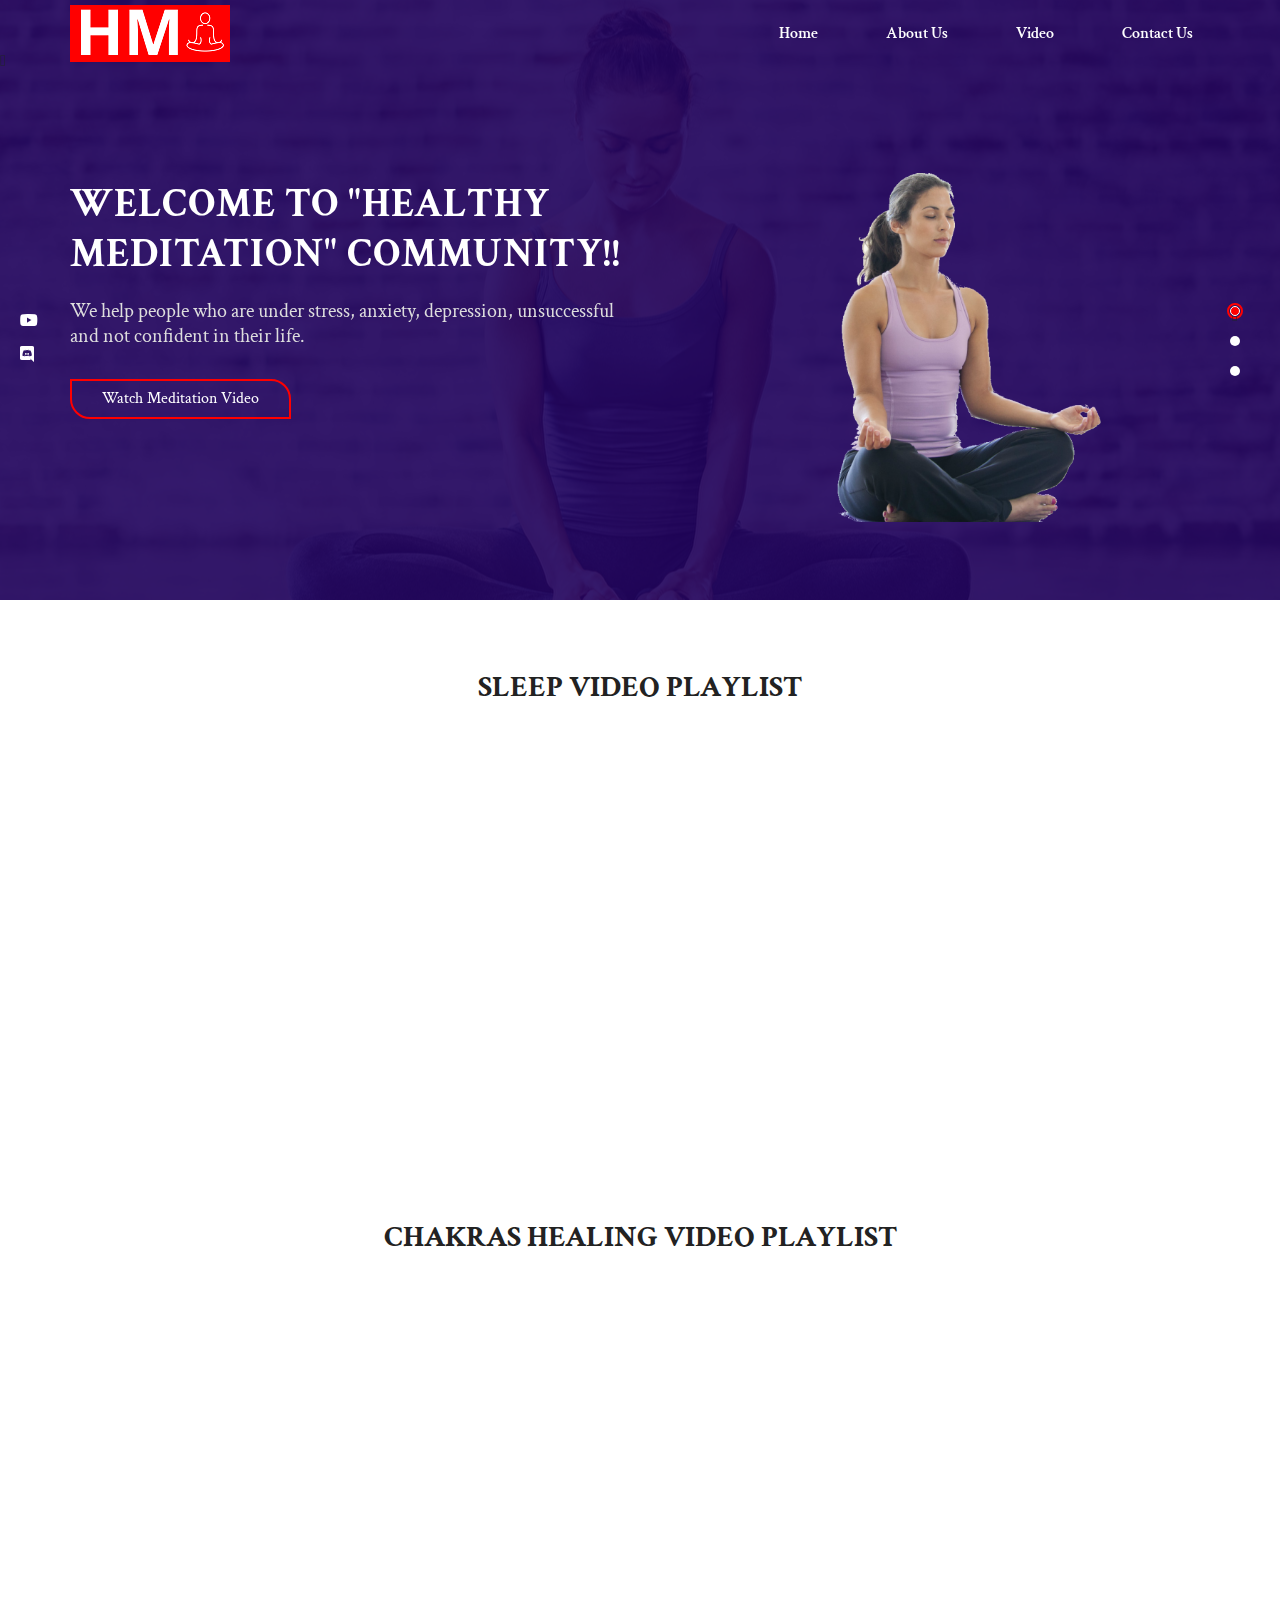
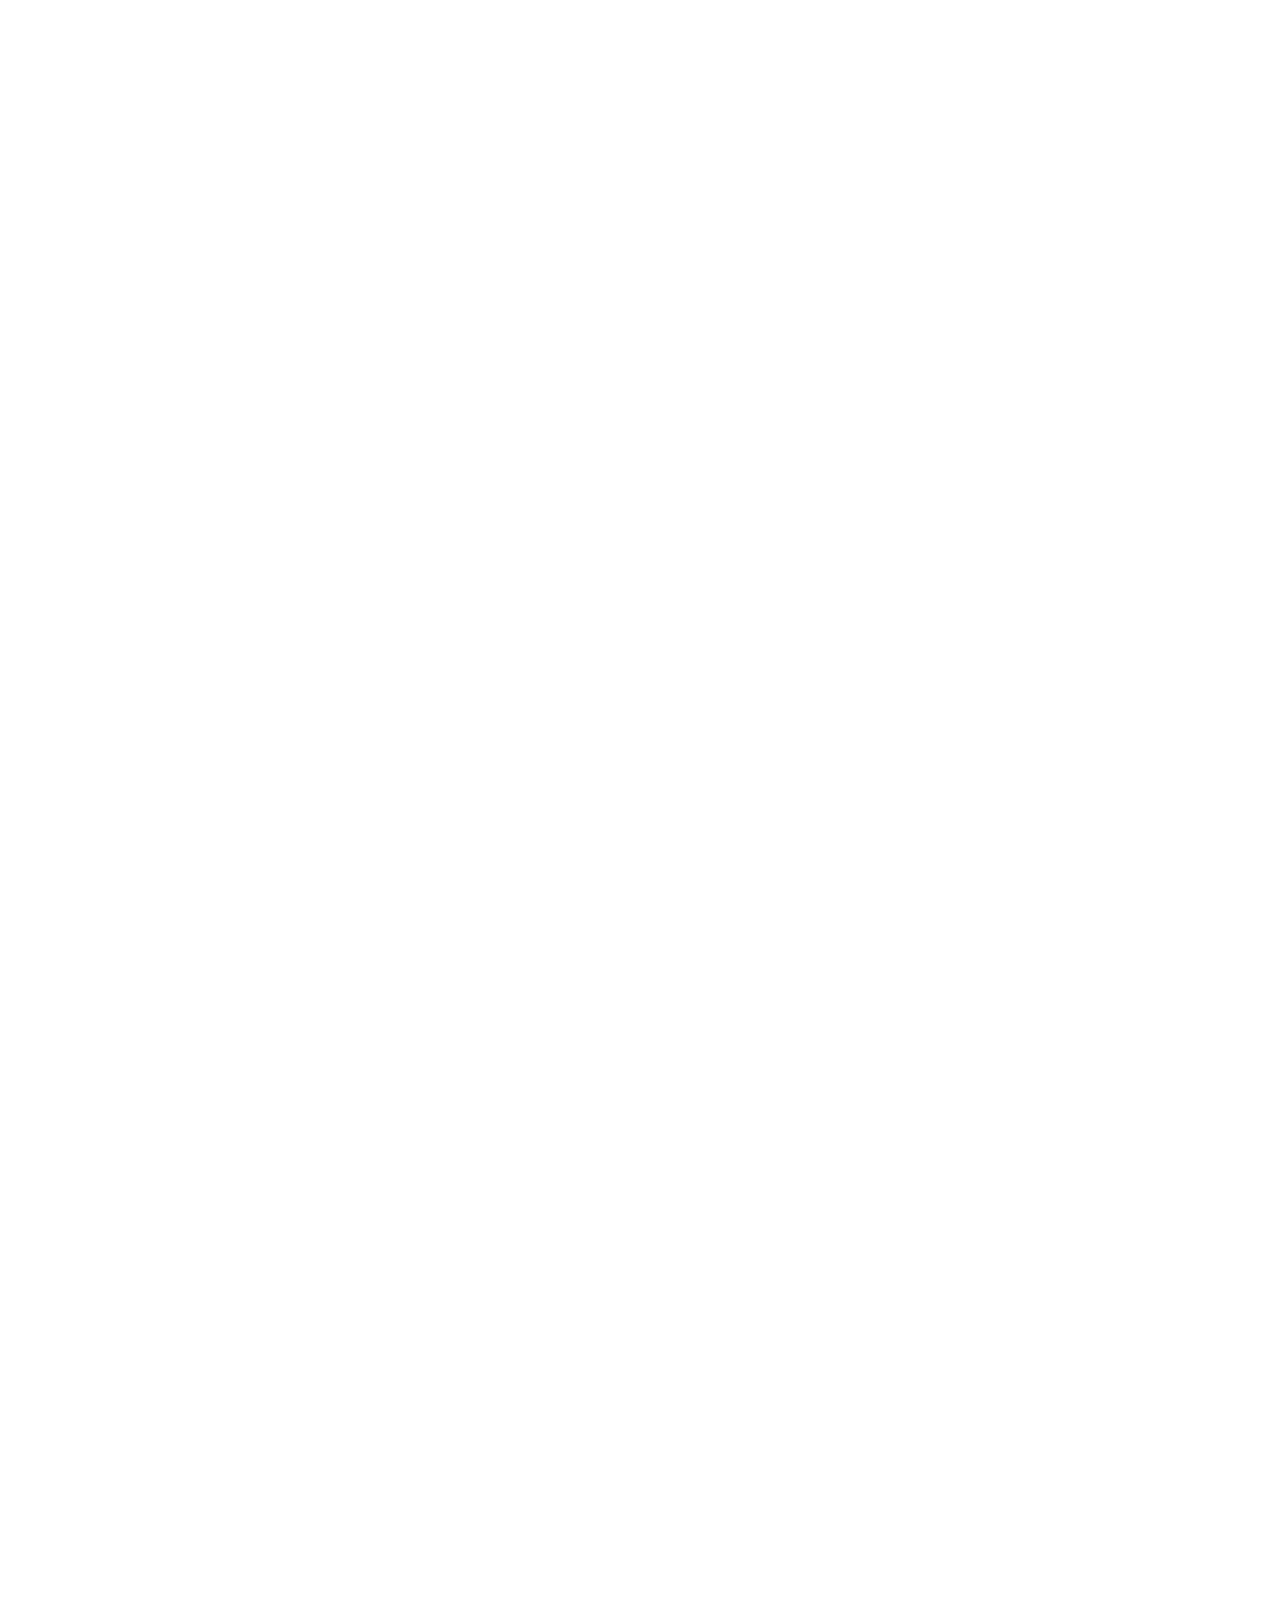
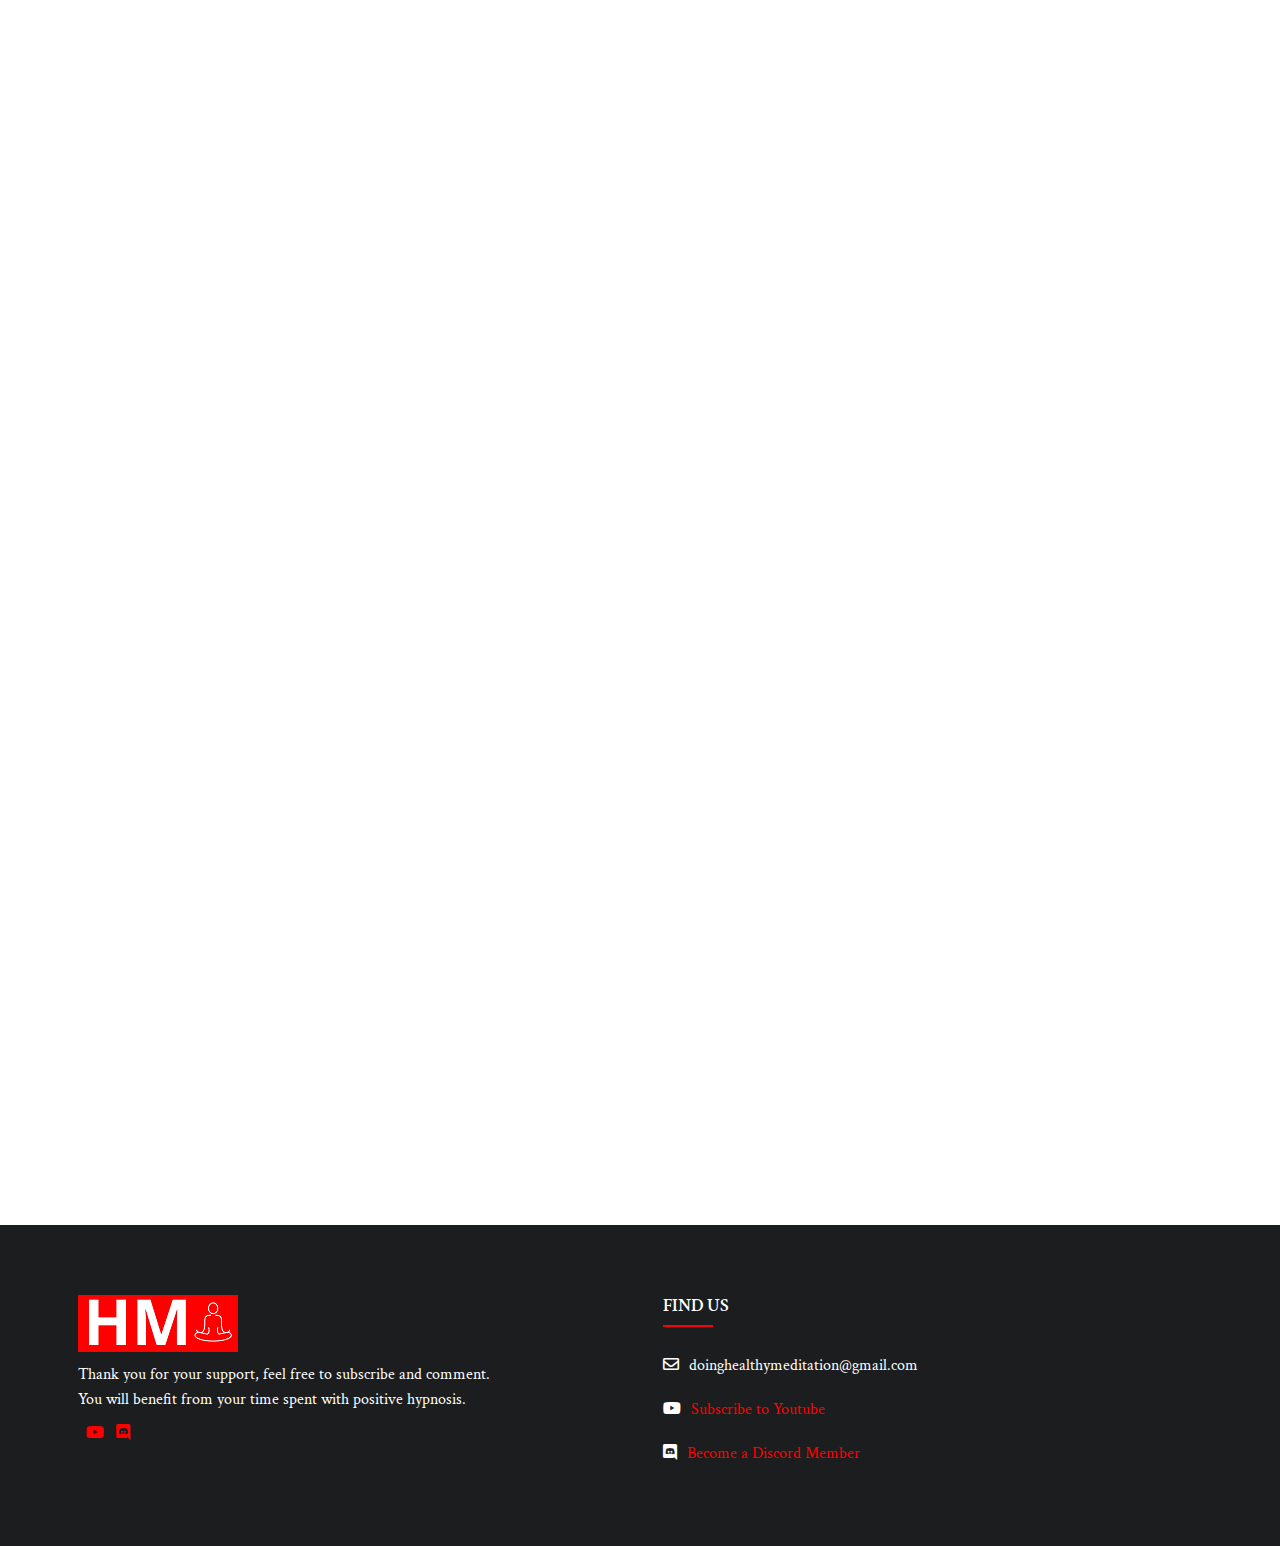
==== commit 6e1eeb62: "video added" ====
--- a/index.html
+++ b/index.html
@@ -98,75 +98,89 @@
       <div class="row">
         <div class="col-12">
           <div class="heading">
-            <h2>Our Video</h2>
-          </div>
-        </div>
-      </div>
-            <div class="row">
-        <div class="col-lg-3 col-md-4 col-sm-6 col-xs-12">
-          <div class="team-main-box embed-responsive embed-responsive-4by3">
-            <iframe class="embed-responsive-item" src="https://www.youtube.com/embed/9vQR_56uSTA" title="YouTube video player" frameborder="0" allow="accelerometer; autoplay; clipboard-write; encrypted-media; gyroscope; picture-in-picture" allowfullscreen></iframe>
-          </div>
-        </div>
-        <div class="col-lg-3 col-md-4 col-sm-6 col-xs-12">
-          <div class="team-main-box embed-responsive embed-responsive-4by3">
-            <iframe class="embed-responsive-item" src="https://www.youtube.com/embed/pQttCXfRNA4" title="YouTube video player" frameborder="0" allow="accelerometer; autoplay; clipboard-write; encrypted-media; gyroscope; picture-in-picture" allowfullscreen></iframe>
-            </div>
-          </div>
-        <div class="col-lg-3 col-md-4 col-sm-6 col-xs-12">
-          <div class="team-main-box embed-responsive embed-responsive-4by3">
-            <iframe class="embed-responsive-item" src="https://www.youtube.com/embed/_KsOvdW522U" title="YouTube video player" frameborder="0" allow="accelerometer; autoplay; clipboard-write; encrypted-media; gyroscope; picture-in-picture" allowfullscreen></iframe>
-            </div>
-          </div>
-        <div class="col-lg-3 col-md-4 col-sm-6 col-xs-12">
-          <div class="team-main-box embed-responsive embed-responsive-4by3">
-            <iframe class="embed-responsive-item" src="https://www.youtube.com/embed/rxEpPk9Yavs" title="YouTube video player" frameborder="0" allow="accelerometer; autoplay; clipboard-write; encrypted-media; gyroscope; picture-in-picture" allowfullscreen></iframe>
-            </div>
-          </div>
-        </div>
-
-      <div class="row">
-        <div class="col-lg-3 col-md-4 col-sm-6 col-xs-12">
-          <div class="team-main-box embed-responsive embed-responsive-4by3">
-            <iframe class="embed-responsive-item" src="https://www.youtube.com/embed/Ha9ChDokcHg" title="YouTube video player" frameborder="0" allow="accelerometer; autoplay; clipboard-write; encrypted-media; gyroscope; picture-in-picture" allowfullscreen></iframe>
-          </div>
-        </div>
-        <div class="col-lg-3 col-md-4 col-sm-6 col-xs-12">
-          <div class="team-main-box embed-responsive embed-responsive-4by3">
-            <iframe class="embed-responsive-item" src="https://www.youtube.com/embed/XvrFXzzQdI8" title="YouTube video player" frameborder="0" allow="accelerometer; autoplay; clipboard-write; encrypted-media; gyroscope; picture-in-picture" allowfullscreen></iframe>
-            </div>
-          </div>
-        <div class="col-lg-3 col-md-4 col-sm-6 col-xs-12">
-          <div class="team-main-box embed-responsive embed-responsive-4by3">
-            <iframe class="embed-responsive-item" src="https://www.youtube.com/embed/ivXKjX1bJc0" title="YouTube video player" frameborder="0" allow="accelerometer; autoplay; clipboard-write; encrypted-media; gyroscope; picture-in-picture" allowfullscreen></iframe>
-            </div>
-          </div>
-        <div class="col-lg-3 col-md-4 col-sm-6 col-xs-12">
-          <div class="team-main-box embed-responsive embed-responsive-4by3">
-            <iframe class="embed-responsive-item" src="https://www.youtube.com/embed/Whyd57ycZrs" title="YouTube video player" frameborder="0" allow="accelerometer; autoplay; clipboard-write; encrypted-media; gyroscope; picture-in-picture" allowfullscreen></iframe>
-            </div>
-          </div>
-        </div>
-
-      <div class="row">
-        <div class="col-lg-3 col-md-4 col-sm-6 col-xs-12">
-          <div class="team-main-box embed-responsive embed-responsive-4by3">
-            <iframe class="embed-responsive-item" src="https://www.youtube.com/embed/ps9vz2A55eQ" title="YouTube video player" frameborder="0" allow="accelerometer; autoplay; clipboard-write; encrypted-media; gyroscope; picture-in-picture" allowfullscreen></iframe>
-          </div>
-        </div>
-        <div class="col-lg-3 col-md-4 col-sm-6 col-xs-12">
-          <div class="team-main-box embed-responsive embed-responsive-4by3">
-            <iframe class="embed-responsive-item" src="https://www.youtube.com/embed/kJ1ipzNE2I4" title="YouTube video player" frameborder="0" allow="accelerometer; autoplay; clipboard-write; encrypted-media; gyroscope; picture-in-picture" allowfullscreen></iframe>
-            </div>
-          </div>
-        <div class="col-lg-3 col-md-4 col-sm-6 col-xs-12">
-          <div class="team-main-box embed-responsive embed-responsive-4by3">
-            <iframe class="embed-responsive-item" src="https://www.youtube.com/embed/u2-OMhTcJiQ" title="YouTube video player" frameborder="0" allow="accelerometer; autoplay; clipboard-write; encrypted-media; gyroscope; picture-in-picture" allowfullscreen></iframe>
-            </div>
-          </div>
-        <div class="col-lg-3 col-md-4 col-sm-6 col-xs-12">
-          <div class="team-main-box embed-responsive embed-responsive-4by3">
-            <iframe class="embed-responsive-item" src="https://www.youtube.com/embed/_ngsUSYXDts" title="YouTube video player" frameborder="0" allow="accelerometer; autoplay; clipboard-write; encrypted-media; gyroscope; picture-in-picture" allowfullscreen></iframe>
+            <h2>Sleep Video Playlist</h2>
+          </div>
+        </div>
+      </div>
+      <div class="row">
+        <div class="col-lg-3 col-md-4 col-sm-6 col-xs-12">
+          <div class="team-main-box embed-responsive embed-responsive-4by3">
+            <iframe class="embed-responsive-item" src="https://www.youtube.com/embed/videoseries?list=PLAbIwTn3_BJ6yk98dWVeWBmuXCFyeZQX1" title="YouTube video player" frameborder="0" allow="accelerometer; autoplay; clipboard-write; encrypted-media; gyroscope; picture-in-picture" allowfullscreen></iframe>
+          </div>
+        </div>
+        <div class="col-lg-3 col-md-4 col-sm-6 col-xs-12">
+          <div class="team-main-box embed-responsive embed-responsive-4by3">
+            <iframe class="embed-responsive-item" src="https://www.youtube.com/embed/videoseries?list=PLAbIwTn3_BJ6tyiZpr998TLfBSUD6xO8w" title="YouTube video player" frameborder="0" allow="accelerometer; autoplay; clipboard-write; encrypted-media; gyroscope; picture-in-picture" allowfullscreen></iframe>
+            </div>
+          </div>
+        <div class="col-lg-3 col-md-4 col-sm-6 col-xs-12">
+          <div class="team-main-box embed-responsive embed-responsive-4by3">
+            <iframe class="embed-responsive-item" src="https://www.youtube.com/embed/videoseries?list=PLAbIwTn3_BJ42OF2tYic1-UZXDl-gDTFu" title="YouTube video player" frameborder="0" allow="accelerometer; autoplay; clipboard-write; encrypted-media; gyroscope; picture-in-picture" allowfullscreen></iframe>
+            </div>
+          </div>
+        <div class="col-lg-3 col-md-4 col-sm-6 col-xs-12">
+          <div class="team-main-box embed-responsive embed-responsive-4by3">
+            <iframe class="embed-responsive-item" src="https://www.youtube.com/embed/videoseries?list=PLAbIwTn3_BJ7pOn6k6NQwcrXM9ROw0WQt" title="YouTube video player" frameborder="0" allow="accelerometer; autoplay; clipboard-write; encrypted-media; gyroscope; picture-in-picture" allowfullscreen></iframe>
+            </div>
+          </div>
+        </div>
+
+      <div class="row">
+        <div class="col-lg-3 col-md-4 col-sm-6 col-xs-12">
+          <div class="team-main-box embed-responsive embed-responsive-4by3">
+            <iframe class="embed-responsive-item" src="https://www.youtube.com/embed/videoseries?list=PLAbIwTn3_BJ4qqP7qnQYTivLACvRrqQFC" title="YouTube video player" frameborder="0" allow="accelerometer; autoplay; clipboard-write; encrypted-media; gyroscope; picture-in-picture" allowfullscreen></iframe>
+          </div>
+        </div>
+        <div class="col-lg-3 col-md-4 col-sm-6 col-xs-12">
+          <div class="team-main-box embed-responsive embed-responsive-4by3">
+            <iframe class="embed-responsive-item" src="https://www.youtube.com/embed/videoseries?list=PLAbIwTn3_BJ4OBMGMV607fDM73EK6X5--" title="YouTube video player" frameborder="0" allow="accelerometer; autoplay; clipboard-write; encrypted-media; gyroscope; picture-in-picture" allowfullscreen></iframe>
+            </div>
+          </div>
+        <div class="col-lg-3 col-md-4 col-sm-6 col-xs-12">
+          <div class="team-main-box embed-responsive embed-responsive-4by3">
+            <iframe class="embed-responsive-item" src="https://www.youtube.com/embed/videoseries?list=PLAbIwTn3_BJ40AgVupljuYOUmjWQ9rPsc" title="YouTube video player" frameborder="0" allow="accelerometer; autoplay; clipboard-write; encrypted-media; gyroscope; picture-in-picture" allowfullscreen></iframe>
+            </div>
+          </div>
+        <div class="col-lg-3 col-md-4 col-sm-6 col-xs-12">
+          <div class="team-main-box embed-responsive embed-responsive-4by3">
+            <iframe class="embed-responsive-item" src="https://www.youtube.com/embed/videoseries?list=PLAbIwTn3_BJ6bKv-4M9-0C4k9_ZlRtXGb" title="YouTube video player" frameborder="0" allow="accelerometer; autoplay; clipboard-write; encrypted-media; gyroscope; picture-in-picture" allowfullscreen></iframe>
+            </div>
+          </div>
+        </div>
+
+      <div class="row">
+        <div class="col-12">
+          <div class="heading">
+            <h2>Chakras Healing Video Playlist</h2>
+          </div>
+        </div>
+      </div>
+      <div class="row">
+        <div class="col-lg-3 col-md-4 col-sm-6 col-xs-12">
+          <div class="team-main-box embed-responsive embed-responsive-4by3">
+            <iframe class="embed-responsive-item" src="https://www.youtube.com/embed/videoseries?list=PLAbIwTn3_BJ7EYAFe7NB4diMg7AhXlSH7" title="YouTube video player" frameborder="0" allow="accelerometer; autoplay; clipboard-write; encrypted-media; gyroscope; picture-in-picture" allowfullscreen></iframe>
+          </div>
+        </div>
+        <div class="col-lg-3 col-md-4 col-sm-6 col-xs-12">
+          <div class="team-main-box embed-responsive embed-responsive-4by3">
+            <iframe class="embed-responsive-item" src="https://www.youtube.com/embed/videoseries?list=PLAbIwTn3_BJ6w3vLp8pnXgi2avMLLwT6d" title="YouTube video player" frameborder="0" allow="accelerometer; autoplay; clipboard-write; encrypted-media; gyroscope; picture-in-picture" allowfullscreen></iframe>
+            </div>
+          </div>
+        <div class="col-lg-3 col-md-4 col-sm-6 col-xs-12">
+          <div class="team-main-box embed-responsive embed-responsive-4by3">
+            <iframe class="embed-responsive-item" src="https://www.youtube.com/embed/videoseries?list=PLAbIwTn3_BJ6YIt6zJ_vKopSIfvHWoDEV" title="YouTube video player" frameborder="0" allow="accelerometer; autoplay; clipboard-write; encrypted-media; gyroscope; picture-in-picture" allowfullscreen></iframe>
+            </div>
+          </div>
+        <div class="col-lg-3 col-md-4 col-sm-6 col-xs-12">
+          <div class="team-main-box embed-responsive embed-responsive-4by3">
+            <iframe class="embed-responsive-item" src="https://www.youtube.com/embed/videoseries?list=PLAbIwTn3_BJ6tyiZpr998TLfBSUD6xO8w" title="YouTube video player" frameborder="0" allow="accelerometer; autoplay; clipboard-write; encrypted-media; gyroscope; picture-in-picture" allowfullscreen></iframe>
+            </div>
+          </div>
+        </div>
+
+        <div class="col-lg-3 col-md-4 col-sm-6 col-xs-12">
+          <div class="team-main-box embed-responsive embed-responsive-4by3">
+            <iframe class="embed-responsive-item" src="https://www.youtube.com/embed/videoseries?list=PLAbIwTn3_BJ42OF2tYic1-UZXDl-gDTFu" title="YouTube video player" frameborder="0" allow="accelerometer; autoplay; clipboard-write; encrypted-media; gyroscope; picture-in-picture" allowfullscreen></iframe>
             </div>
           </div>
         </div>
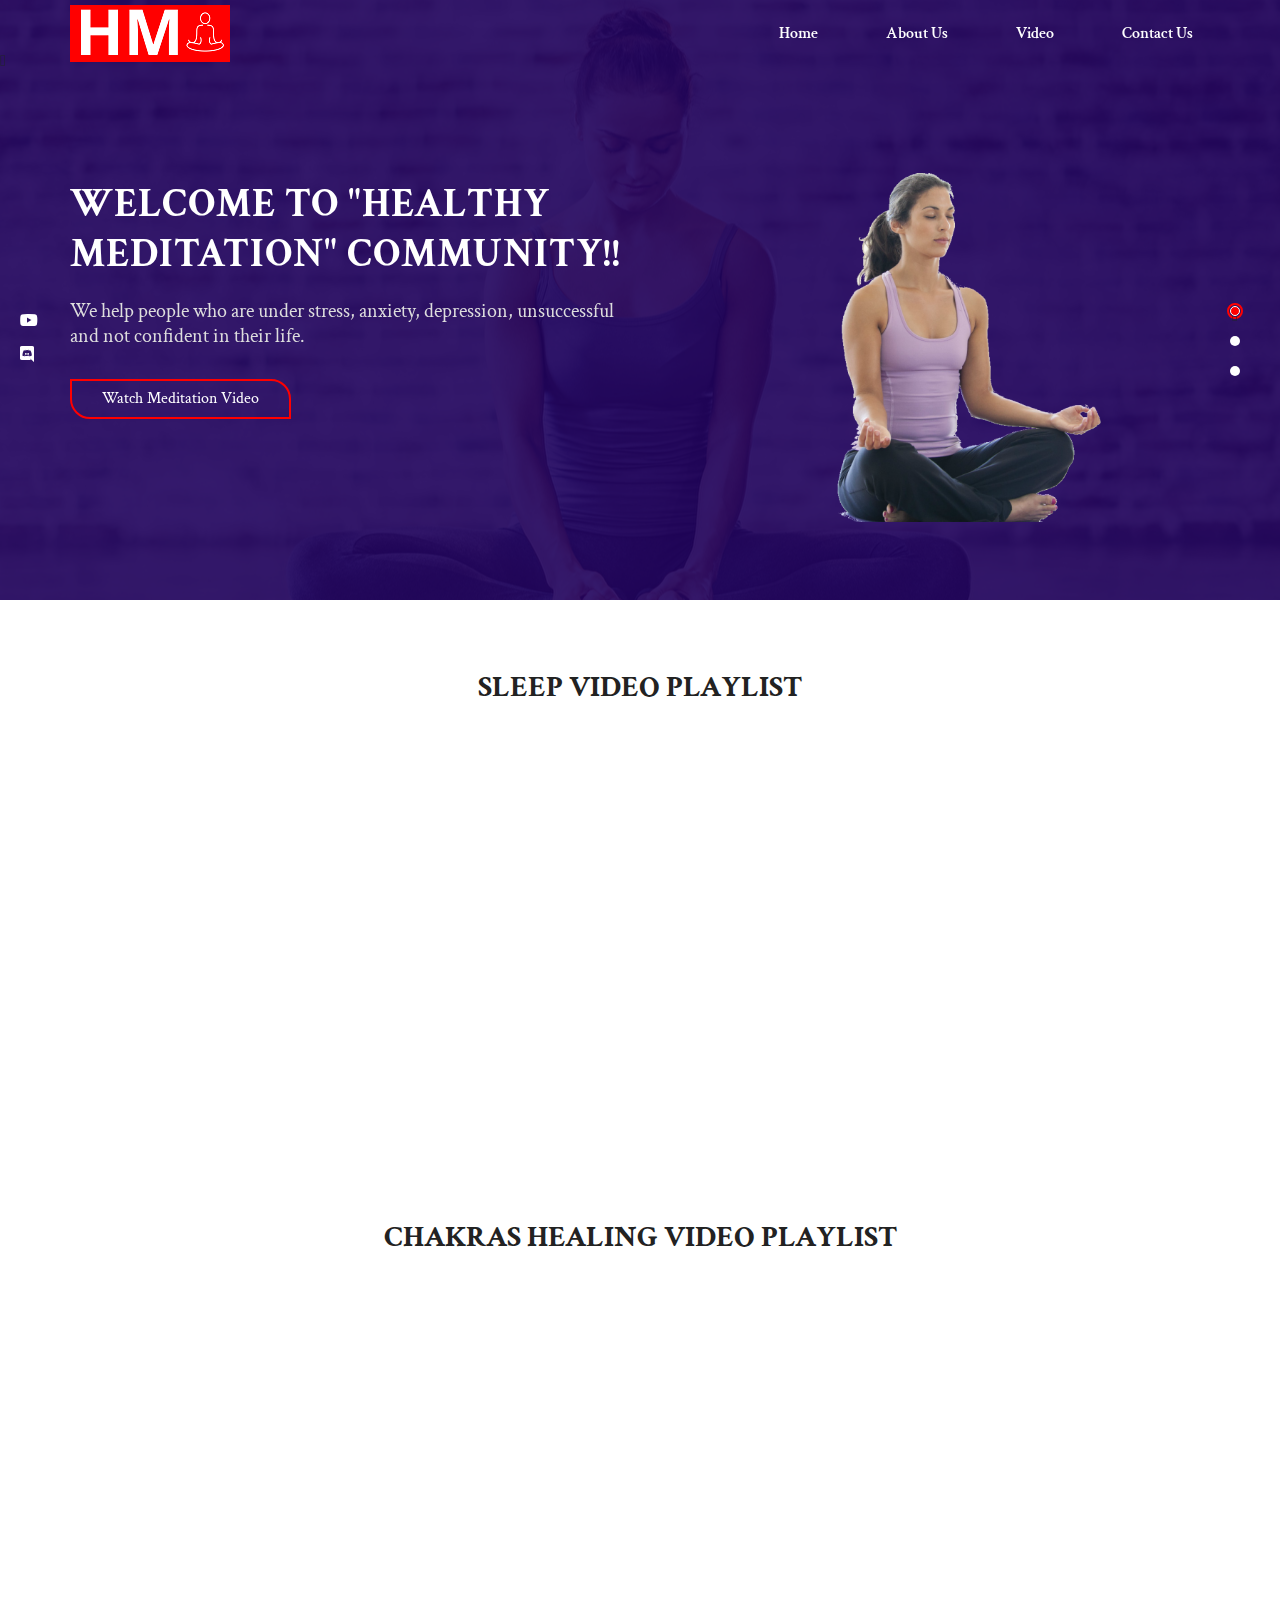
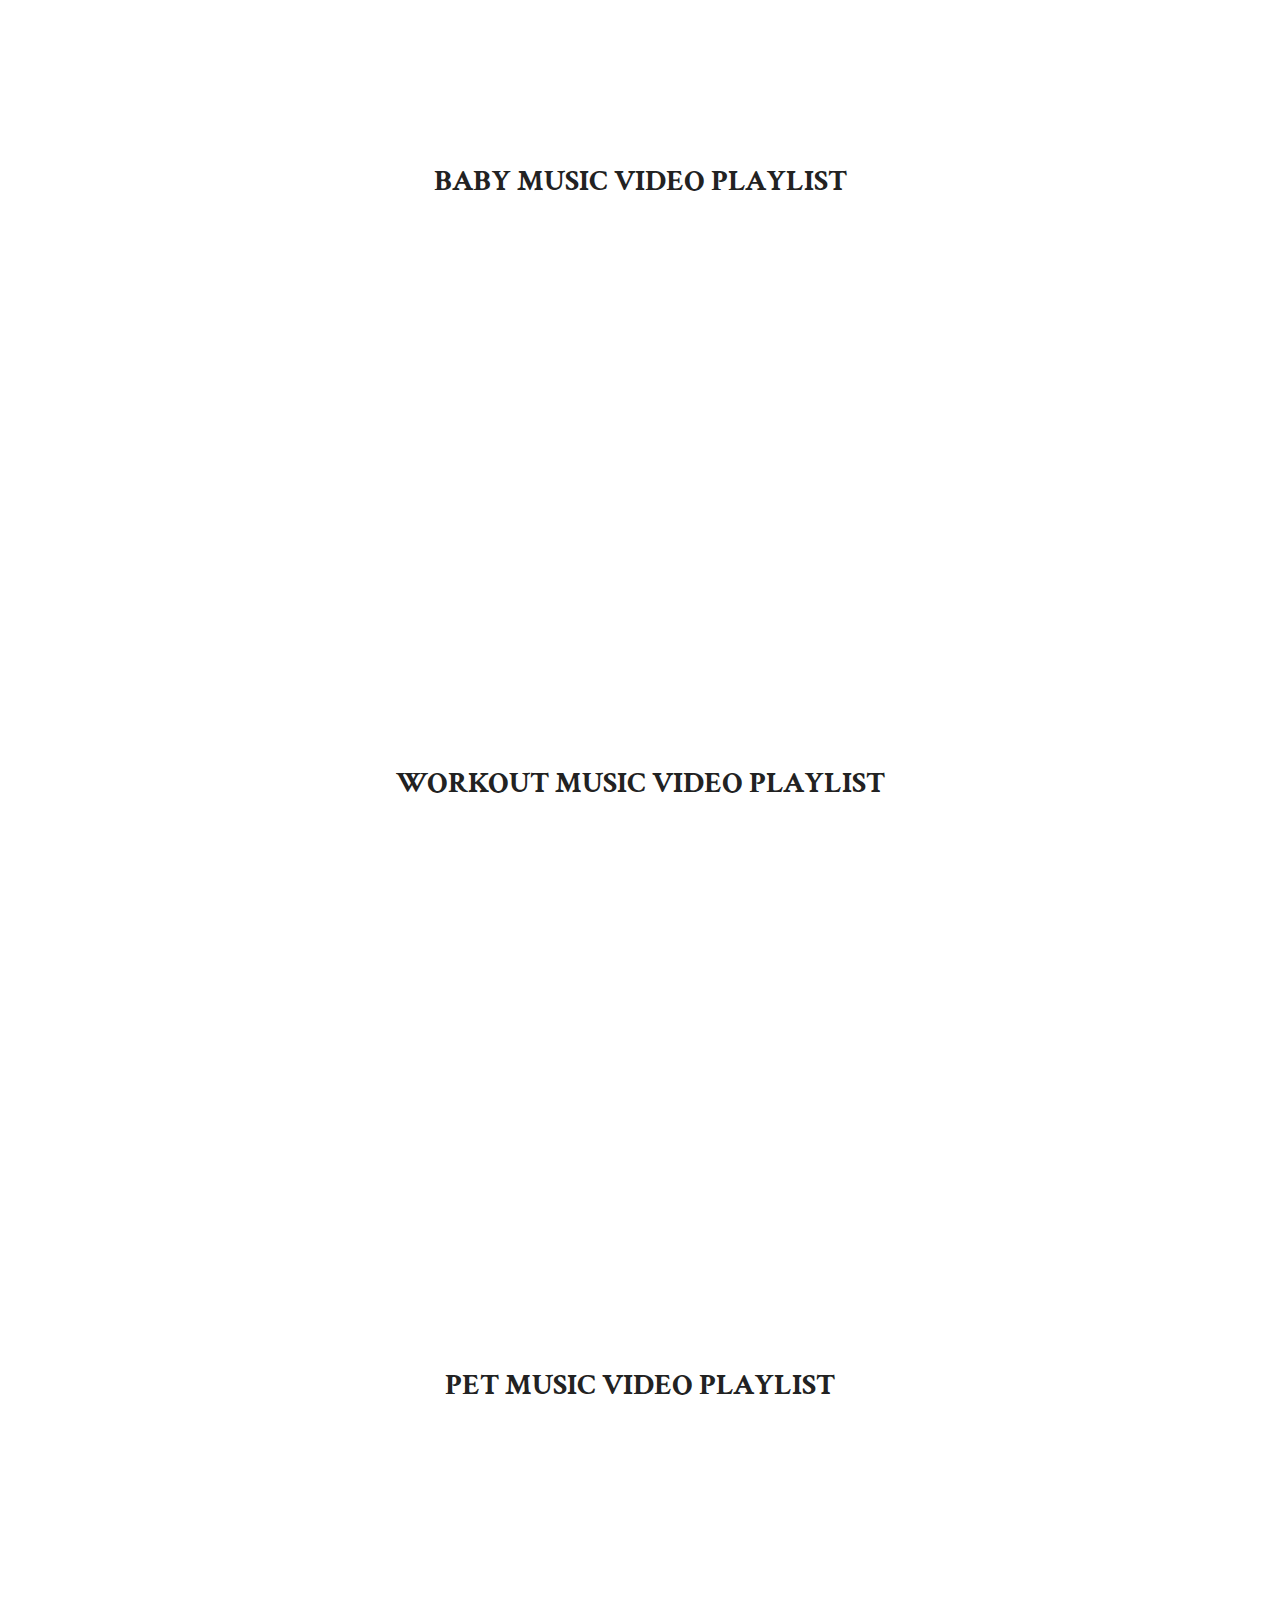
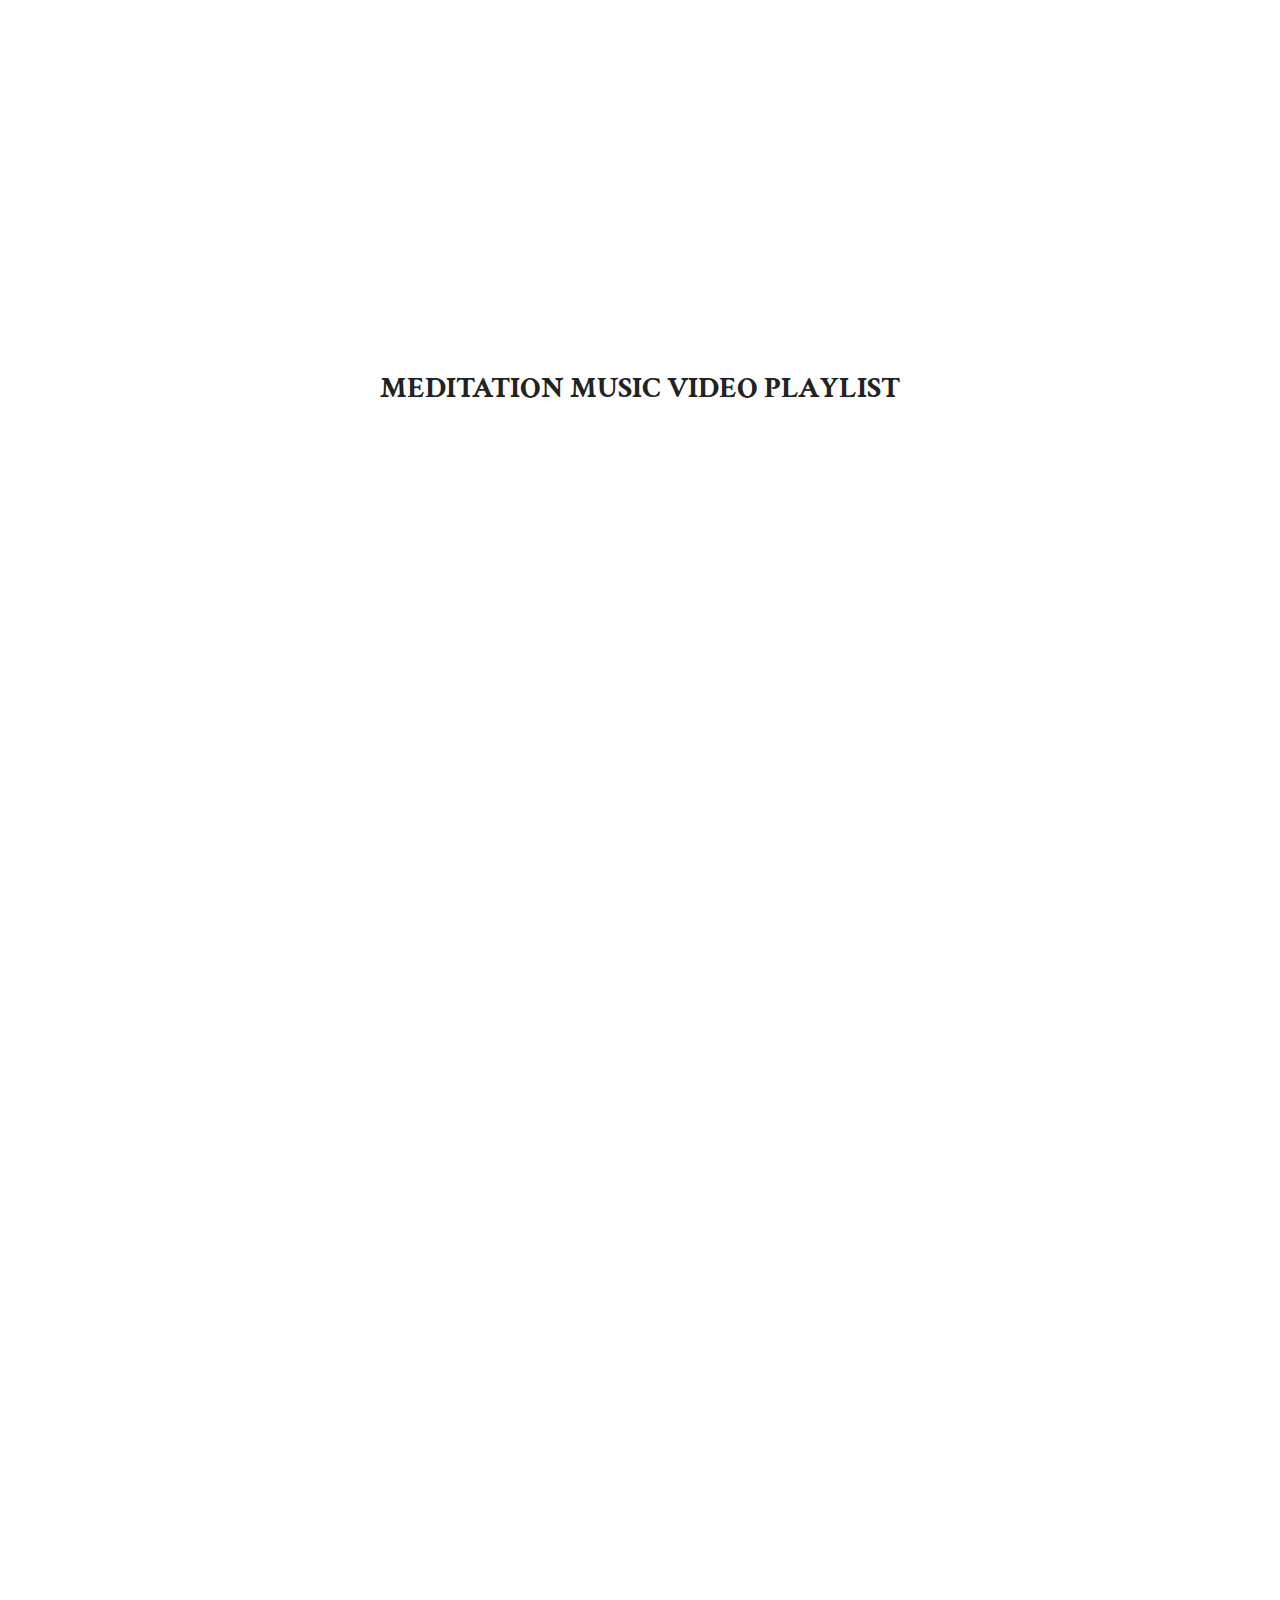
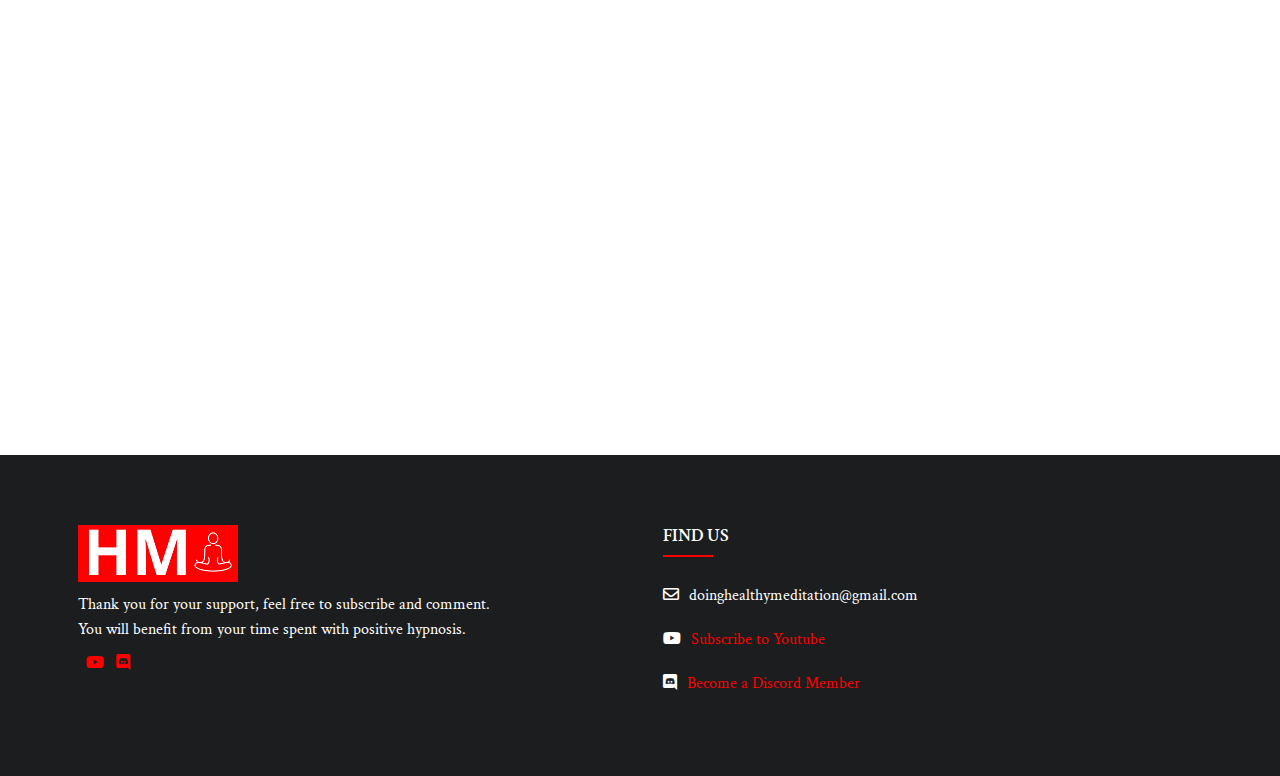
==== commit 39d6a55d: "video added" ====
--- a/index.html
+++ b/index.html
@@ -186,139 +186,159 @@
         </div>
 
       <div class="row">
-        <div class="col-lg-3 col-md-4 col-sm-6 col-xs-12">
-          <div class="team-main-box embed-responsive embed-responsive-4by3">
-            <iframe class="embed-responsive-item" src="https://www.youtube.com/embed/weSfa2CLToE" title="YouTube video player" frameborder="0" allow="accelerometer; autoplay; clipboard-write; encrypted-media; gyroscope; picture-in-picture" allowfullscreen></iframe>
-          </div>
-        </div>
-        <div class="col-lg-3 col-md-4 col-sm-6 col-xs-12">
-          <div class="team-main-box embed-responsive embed-responsive-4by3">
-            <iframe class="embed-responsive-item" src="https://www.youtube.com/embed/oYBbI4jJXrQ" title="YouTube video player" frameborder="0" allow="accelerometer; autoplay; clipboard-write; encrypted-media; gyroscope; picture-in-picture" allowfullscreen></iframe>
-            </div>
-          </div>
-        <div class="col-lg-3 col-md-4 col-sm-6 col-xs-12">
-          <div class="team-main-box embed-responsive embed-responsive-4by3">
-            <iframe class="embed-responsive-item" src="https://www.youtube.com/embed/Q04FrhA4fgg" title="YouTube video player" frameborder="0" allow="accelerometer; autoplay; clipboard-write; encrypted-media; gyroscope; picture-in-picture" allowfullscreen></iframe>
-            </div>
-          </div>
-        <div class="col-lg-3 col-md-4 col-sm-6 col-xs-12">
-          <div class="team-main-box embed-responsive embed-responsive-4by3">
-            <iframe class="embed-responsive-item" src="https://www.youtube.com/embed/-g9E1G1Povw" title="YouTube video player" frameborder="0" allow="accelerometer; autoplay; clipboard-write; encrypted-media; gyroscope; picture-in-picture" allowfullscreen></iframe>
-            </div>
-          </div>
-        </div>
-
-      <div class="row">
-        <div class="col-lg-3 col-md-4 col-sm-6 col-xs-12">
-          <div class="team-main-box embed-responsive embed-responsive-4by3">
-            <iframe class="embed-responsive-item" src="https://www.youtube.com/embed/dqbuVP2WkFU" title="YouTube video player" frameborder="0" allow="accelerometer; autoplay; clipboard-write; encrypted-media; gyroscope; picture-in-picture" allowfullscreen></iframe>
-          </div>
-        </div>
-        <div class="col-lg-3 col-md-4 col-sm-6 col-xs-12">
-          <div class="team-main-box embed-responsive embed-responsive-4by3">
-            <iframe class="embed-responsive-item" src="https://www.youtube.com/embed/xYcwE7Q1T18" title="YouTube video player" frameborder="0" allow="accelerometer; autoplay; clipboard-write; encrypted-media; gyroscope; picture-in-picture" allowfullscreen></iframe>
-            </div>
-          </div>
-        <div class="col-lg-3 col-md-4 col-sm-6 col-xs-12">
-          <div class="team-main-box embed-responsive embed-responsive-4by3">
-            <iframe class="embed-responsive-item" src="https://www.youtube.com/embed/aEL3foFPYUM" title="YouTube video player" frameborder="0" allow="accelerometer; autoplay; clipboard-write; encrypted-media; gyroscope; picture-in-picture" allowfullscreen></iframe>
-            </div>
-          </div>
-        <div class="col-lg-3 col-md-4 col-sm-6 col-xs-12">
-          <div class="team-main-box embed-responsive embed-responsive-4by3">
-            <iframe class="embed-responsive-item" src="https://www.youtube.com/embed/ySwVIoYQo5I" title="YouTube video player" frameborder="0" allow="accelerometer; autoplay; clipboard-write; encrypted-media; gyroscope; picture-in-picture" allowfullscreen></iframe>
-            </div>
-          </div>
-        </div>
-
-      <div class="row">
-        <div class="col-lg-3 col-md-4 col-sm-6 col-xs-12">
-          <div class="team-main-box embed-responsive embed-responsive-4by3">
-            <iframe class="embed-responsive-item" src="https://www.youtube.com/embed/ETSZw48Ktu0" title="YouTube video player" frameborder="0" allow="accelerometer; autoplay; clipboard-write; encrypted-media; gyroscope; picture-in-picture" allowfullscreen></iframe>
-          </div>
-        </div>
-        <div class="col-lg-3 col-md-4 col-sm-6 col-xs-12">
-          <div class="team-main-box embed-responsive embed-responsive-4by3">
-            <iframe class="embed-responsive-item" src="https://www.youtube.com/embed/trp-EA1rfVk" title="YouTube video player" frameborder="0" allow="accelerometer; autoplay; clipboard-write; encrypted-media; gyroscope; picture-in-picture" allowfullscreen></iframe>
-            </div>
-          </div>
-        <div class="col-lg-3 col-md-4 col-sm-6 col-xs-12">
-          <div class="team-main-box embed-responsive embed-responsive-4by3">
-            <iframe class="embed-responsive-item" src="https://www.youtube.com/embed/UUhw4Z-UND8" title="YouTube video player" frameborder="0" allow="accelerometer; autoplay; clipboard-write; encrypted-media; gyroscope; picture-in-picture" allowfullscreen></iframe>
-            </div>
-          </div>
-        <div class="col-lg-3 col-md-4 col-sm-6 col-xs-12">
-          <div class="team-main-box embed-responsive embed-responsive-4by3">
-            <iframe class="embed-responsive-item" src="https://www.youtube.com/embed/o73iyJilmY0" title="YouTube video player" frameborder="0" allow="accelerometer; autoplay; clipboard-write; encrypted-media; gyroscope; picture-in-picture" allowfullscreen></iframe>
-            </div>
-          </div>
-        </div>
-
-      <div class="row">
-        <div class="col-lg-3 col-md-4 col-sm-6 col-xs-12">
-          <div class="team-main-box embed-responsive embed-responsive-4by3">
-            <iframe class="embed-responsive-item" src="https://www.youtube.com/embed/hZTDwRYgfmA" title="YouTube video player" frameborder="0" allow="accelerometer; autoplay; clipboard-write; encrypted-media; gyroscope; picture-in-picture" allowfullscreen></iframe>
-          </div>
-        </div>
-        <div class="col-lg-3 col-md-4 col-sm-6 col-xs-12">
-          <div class="team-main-box embed-responsive embed-responsive-4by3">
-            <iframe class="embed-responsive-item" src="https://www.youtube.com/embed/t4g957q2wBs" title="YouTube video player" frameborder="0" allow="accelerometer; autoplay; clipboard-write; encrypted-media; gyroscope; picture-in-picture" allowfullscreen></iframe>
-            </div>
-          </div>
-        <div class="col-lg-3 col-md-4 col-sm-6 col-xs-12">
-          <div class="team-main-box embed-responsive embed-responsive-4by3">
-            <iframe class="embed-responsive-item" src="https://www.youtube.com/embed/lFMDz9iXARA" title="YouTube video player" frameborder="0" allow="accelerometer; autoplay; clipboard-write; encrypted-media; gyroscope; picture-in-picture" allowfullscreen></iframe>
-            </div>
-          </div>
-        <div class="col-lg-3 col-md-4 col-sm-6 col-xs-12">
-          <div class="team-main-box embed-responsive embed-responsive-4by3">
-            <iframe class="embed-responsive-item" src="https://www.youtube.com/embed/hkWYSbIDxUE" title="YouTube video player" frameborder="0" allow="accelerometer; autoplay; clipboard-write; encrypted-media; gyroscope; picture-in-picture" allowfullscreen></iframe>
-            </div>
-          </div>
-        </div>
-
-      <div class="row">
-        <div class="col-lg-3 col-md-4 col-sm-6 col-xs-12">
-          <div class="team-main-box embed-responsive embed-responsive-4by3">
-            <iframe class="embed-responsive-item" src="https://www.youtube.com/embed/PY1xInPqCT8" title="YouTube video player" frameborder="0" allow="accelerometer; autoplay; clipboard-write; encrypted-media; gyroscope; picture-in-picture" allowfullscreen></iframe>
-          </div>
-        </div>
-        <div class="col-lg-3 col-md-4 col-sm-6 col-xs-12">
-          <div class="team-main-box embed-responsive embed-responsive-4by3">
-            <iframe class="embed-responsive-item" src="https://www.youtube.com/embed/66evE8Lvkpg" title="YouTube video player" frameborder="0" allow="accelerometer; autoplay; clipboard-write; encrypted-media; gyroscope; picture-in-picture" allowfullscreen></iframe>
-            </div>
-          </div>
-        <div class="col-lg-3 col-md-4 col-sm-6 col-xs-12">
-          <div class="team-main-box embed-responsive embed-responsive-4by3">
-            <iframe class="embed-responsive-item" src="https://www.youtube.com/embed/C4dlkq6rX-M" title="YouTube video player" frameborder="0" allow="accelerometer; autoplay; clipboard-write; encrypted-media; gyroscope; picture-in-picture" allowfullscreen></iframe>
-            </div>
-          </div>
-        <div class="col-lg-3 col-md-4 col-sm-6 col-xs-12">
-          <div class="team-main-box embed-responsive embed-responsive-4by3">
-            <iframe class="embed-responsive-item" src="https://www.youtube.com/embed/7X27-Bs0D8w" title="YouTube video player" frameborder="0" allow="accelerometer; autoplay; clipboard-write; encrypted-media; gyroscope; picture-in-picture" allowfullscreen></iframe>
-            </div>
-          </div>
-        </div>
-
-      <div class="row">
-        <div class="col-lg-3 col-md-4 col-sm-6 col-xs-12">
-          <div class="team-main-box embed-responsive embed-responsive-4by3">
-            <iframe class="embed-responsive-item" src="https://www.youtube.com/embed/3fZ9TU2m4BA" title="YouTube video player" frameborder="0" allow="accelerometer; autoplay; clipboard-write; encrypted-media; gyroscope; picture-in-picture" allowfullscreen></iframe>
-          </div>
-        </div>
-        <div class="col-lg-3 col-md-4 col-sm-6 col-xs-12">
-          <div class="team-main-box embed-responsive embed-responsive-4by3">
-            <iframe class="embed-responsive-item" src="https://www.youtube.com/embed/XKFyMkJCYtc" title="YouTube video player" frameborder="0" allow="accelerometer; autoplay; clipboard-write; encrypted-media; gyroscope; picture-in-picture" allowfullscreen></iframe>
-            </div>
-          </div>
-        <div class="col-lg-3 col-md-4 col-sm-6 col-xs-12">
-          <div class="team-main-box embed-responsive embed-responsive-4by3">
-            <iframe class="embed-responsive-item" src="https://www.youtube.com/embed/FZqNZCG1HhA" title="YouTube video player" frameborder="0" allow="accelerometer; autoplay; clipboard-write; encrypted-media; gyroscope; picture-in-picture" allowfullscreen></iframe>
-            </div>
-          </div>
-        <div class="col-lg-3 col-md-4 col-sm-6 col-xs-12">
-          <div class="team-main-box embed-responsive embed-responsive-4by3">
-            <iframe class="embed-responsive-item" src="https://www.youtube.com/embed/ldxdEYx8irk" title="YouTube video player" frameborder="0" allow="accelerometer; autoplay; clipboard-write; encrypted-media; gyroscope; picture-in-picture" allowfullscreen></iframe>
+        <div class="col-12">
+          <div class="heading">
+            <h2>Baby Music Video Playlist</h2>
+          </div>
+        </div>
+      </div>
+      <div class="row">
+        <div class="col-lg-3 col-md-4 col-sm-6 col-xs-12">
+          <div class="team-main-box embed-responsive embed-responsive-4by3">
+            <iframe class="embed-responsive-item" src="https://www.youtube.com/embed/videoseries?list=PLAbIwTn3_BJ6A2-LxEro1bY5jvD_Hl2Ub" title="YouTube video player" frameborder="0" allow="accelerometer; autoplay; clipboard-write; encrypted-media; gyroscope; picture-in-picture" allowfullscreen></iframe>
+          </div>
+        </div>
+        <div class="col-lg-3 col-md-4 col-sm-6 col-xs-12">
+          <div class="team-main-box embed-responsive embed-responsive-4by3">
+            <iframe class="embed-responsive-item" src="https://www.youtube.com/embed/videoseries?list=PLAbIwTn3_BJ7Biuoyx3rUGvBjOxCPurEP" title="YouTube video player" frameborder="0" allow="accelerometer; autoplay; clipboard-write; encrypted-media; gyroscope; picture-in-picture" allowfullscreen></iframe>
+            </div>
+          </div>
+        <div class="col-lg-3 col-md-4 col-sm-6 col-xs-12">
+          <div class="team-main-box embed-responsive embed-responsive-4by3">
+            <iframe class="embed-responsive-item" src="https://www.youtube.com/embed/videoseries?list=PLAbIwTn3_BJ4XQVZdw-oRMNgkmgiyyAKD" title="YouTube video player" frameborder="0" allow="accelerometer; autoplay; clipboard-write; encrypted-media; gyroscope; picture-in-picture" allowfullscreen></iframe>
+            </div>
+          </div>
+        <div class="col-lg-3 col-md-4 col-sm-6 col-xs-12">
+          <div class="team-main-box embed-responsive embed-responsive-4by3">
+            <iframe class="embed-responsive-item" src="https://www.youtube.com/embed/videoseries?list=PLAbIwTn3_BJ7pOn6k6NQwcrXM9ROw0WQt" title="YouTube video player" frameborder="0" allow="accelerometer; autoplay; clipboard-write; encrypted-media; gyroscope; picture-in-picture" allowfullscreen></iframe>
+            </div>
+          </div>
+          <div class="col-lg-3 col-md-4 col-sm-6 col-xs-12">
+          <div class="team-main-box embed-responsive embed-responsive-4by3">
+            <iframe class="embed-responsive-item" src="https://www.youtube.com/embed/videoseries?list=PLAbIwTn3_BJ4OBMGMV607fDM73EK6X5--" frameborder="0" allow="accelerometer; autoplay; clipboard-write; encrypted-media; gyroscope; picture-in-picture" allowfullscreen></iframe>
+            </div>
+          </div>
+        </div>
+
+      <div class="row">
+        <div class="col-12">
+          <div class="heading">
+            <h2>Workout Music Video Playlist</h2>
+          </div>
+        </div>
+      </div>
+      <div class="row">
+        <div class="col-lg-3 col-md-4 col-sm-6 col-xs-12">
+          <div class="team-main-box embed-responsive embed-responsive-4by3">
+            <iframe class="embed-responsive-item" src="https://www.youtube.com/embed/videoseries?list=PLAbIwTn3_BJ4mCp2go7TUXUQVncUCGX45" title="YouTube video player" frameborder="0" allow="accelerometer; autoplay; clipboard-write; encrypted-media; gyroscope; picture-in-picture" allowfullscreen></iframe>
+          </div>
+        </div>
+        <div class="col-lg-3 col-md-4 col-sm-6 col-xs-12">
+          <div class="team-main-box embed-responsive embed-responsive-4by3">
+            <iframe class="embed-responsive-item" src="https://www.youtube.com/embed/videoseries?list=PLAbIwTn3_BJ6j8mO3FoR5Rgreff1wXfGh" title="YouTube video player" frameborder="0" allow="accelerometer; autoplay; clipboard-write; encrypted-media; gyroscope; picture-in-picture" allowfullscreen></iframe>
+            </div>
+          </div>
+        <div class="col-lg-3 col-md-4 col-sm-6 col-xs-12">
+          <div class="team-main-box embed-responsive embed-responsive-4by3">
+            <iframe class="embed-responsive-item" src="https://www.youtube.com/embed/videoseries?list=PLAbIwTn3_BJ6rMM3DUHL6qfG7aU0YLpbv" title="YouTube video player" frameborder="0" allow="accelerometer; autoplay; clipboard-write; encrypted-media; gyroscope; picture-in-picture" allowfullscreen></iframe>
+            </div>
+          </div>
+        <div class="col-lg-3 col-md-4 col-sm-6 col-xs-12">
+          <div class="team-main-box embed-responsive embed-responsive-4by3">
+            <iframe class="embed-responsive-item" src="https://www.youtube.com/embed/videoseries?list=PLAbIwTn3_BJ6HzTHRX_e1N1BJd0ZAPziR" title="YouTube video player" frameborder="0" allow="accelerometer; autoplay; clipboard-write; encrypted-media; gyroscope; picture-in-picture" allowfullscreen></iframe>
+            </div>
+          </div>
+        </div>
+
+      <div class="row">
+        <div class="col-lg-3 col-md-4 col-sm-6 col-xs-12">
+          <div class="team-main-box embed-responsive embed-responsive-4by3">
+            <iframe class="embed-responsive-item" src="https://www.youtube.com/embed/videoseries?list=PLAbIwTn3_BJ5bQsGdXx_yXietCkVX-96x" title="YouTube video player" frameborder="0" allow="accelerometer; autoplay; clipboard-write; encrypted-media; gyroscope; picture-in-picture" allowfullscreen></iframe>
+          </div>
+        </div>
+        <div class="col-lg-3 col-md-4 col-sm-6 col-xs-12">
+          <div class="team-main-box embed-responsive embed-responsive-4by3">
+            <iframe class="embed-responsive-item" src="https://www.youtube.com/embed/videoseries?list=PLAbIwTn3_BJ6FRAhO529v2cM7so_9NlkJ" title="YouTube video player" frameborder="0" allow="accelerometer; autoplay; clipboard-write; encrypted-media; gyroscope; picture-in-picture" allowfullscreen></iframe>
+            </div>
+          </div>
+        </div>
+
+      <div class="row">
+        <div class="col-12">
+          <div class="heading">
+            <h2>Pet Music Video Playlist</h2>
+          </div>
+        </div>
+      </div>
+
+      <div class="row">
+        <div class="col-lg-3 col-md-4 col-sm-6 col-xs-12">
+          <div class="team-main-box embed-responsive embed-responsive-4by3">
+            <iframe class="embed-responsive-item" src="https://www.youtube.com/embed/videoseries?list=PLAbIwTn3_BJ4qqP7qnQYTivLACvRrqQFC" title="YouTube video player" frameborder="0" allow="accelerometer; autoplay; clipboard-write; encrypted-media; gyroscope; picture-in-picture" allowfullscreen></iframe>
+          </div>
+        </div>
+        <div class="col-lg-3 col-md-4 col-sm-6 col-xs-12">
+          <div class="team-main-box embed-responsive embed-responsive-4by3">
+            <iframe class="embed-responsive-item" src="https://www.youtube.com/embed/videoseries?list=PLAbIwTn3_BJ6bKv-4M9-0C4k9_ZlRtXGb" title="YouTube video player" frameborder="0" allow="accelerometer; autoplay; clipboard-write; encrypted-media; gyroscope; picture-in-picture" allowfullscreen></iframe>
+            </div>
+          </div>
+        <div class="col-lg-3 col-md-4 col-sm-6 col-xs-12">
+          <div class="team-main-box embed-responsive embed-responsive-4by3">
+            <iframe class="embed-responsive-item" src="https://www.youtube.com/embed/videoseries?list=PLAbIwTn3_BJ4pCp5zHKLo53UpFWITf6QG" title="YouTube video player" frameborder="0" allow="accelerometer; autoplay; clipboard-write; encrypted-media; gyroscope; picture-in-picture" allowfullscreen></iframe>
+            </div>
+          </div>
+        <div class="col-lg-3 col-md-4 col-sm-6 col-xs-12">
+          <div class="team-main-box embed-responsive embed-responsive-4by3">
+            <iframe class="embed-responsive-item" src="https://www.youtube.com/embed/videoseries?list=PLAbIwTn3_BJ7iYXi1jlEgifoNNfysy686" title="YouTube video player" frameborder="0" allow="accelerometer; autoplay; clipboard-write; encrypted-media; gyroscope; picture-in-picture" allowfullscreen></iframe>
+            </div>
+          </div>
+        <div class="col-lg-3 col-md-4 col-sm-6 col-xs-12">
+          <div class="team-main-box embed-responsive embed-responsive-4by3">
+            <iframe class="embed-responsive-item" src="https://www.youtube.com/embed/videoseries?list=PLAbIwTn3_BJ5JOk7Rx7MJYfzPmGsNSiZY" title="YouTube video player" frameborder="0" allow="accelerometer; autoplay; clipboard-write; encrypted-media; gyroscope; picture-in-picture" allowfullscreen></iframe>
+            </div>
+          </div>
+        </div>
+
+      <div class="row">
+        <div class="col-12">
+          <div class="heading">
+            <h2>Meditation Music Video Playlist</h2>
+          </div>
+        </div>
+      </div>
+
+      <div class="row">
+        <div class="col-lg-3 col-md-4 col-sm-6 col-xs-12">
+          <div class="team-main-box embed-responsive embed-responsive-4by3">
+            <iframe class="embed-responsive-item" src="https://www.youtube.com/embed/videoseries?list=PLAbIwTn3_BJ4QhE_tJp8GmAzD9Zs34iUU" title="YouTube video player" frameborder="0" allow="accelerometer; autoplay; clipboard-write; encrypted-media; gyroscope; picture-in-picture" allowfullscreen></iframe>
+          </div>
+        </div>
+        <div class="col-lg-3 col-md-4 col-sm-6 col-xs-12">
+          <div class="team-main-box embed-responsive embed-responsive-4by3">
+            <iframe class="embed-responsive-item" src="https://www.youtube.com/embed/videoseries?list=PLAbIwTn3_BJ5yArkxHwVTqTYRBvXmrcrM" title="YouTube video player" frameborder="0" allow="accelerometer; autoplay; clipboard-write; encrypted-media; gyroscope; picture-in-picture" allowfullscreen></iframe>
+            </div>
+          </div>
+        <div class="col-lg-3 col-md-4 col-sm-6 col-xs-12">
+          <div class="team-main-box embed-responsive embed-responsive-4by3">
+            <iframe class="embed-responsive-item" src="https://www.youtube.com/embed/videoseries?list=PLAbIwTn3_BJ6Y23HTVXWQF1WMydNfNbMj" title="YouTube video player" frameborder="0" allow="accelerometer; autoplay; clipboard-write; encrypted-media; gyroscope; picture-in-picture" allowfullscreen></iframe>
+            </div>
+          </div>
+        <div class="col-lg-3 col-md-4 col-sm-6 col-xs-12">
+          <div class="team-main-box embed-responsive embed-responsive-4by3">
+            <iframe class="embed-responsive-item" src="https://www.youtube.com/embed/videoseries?list=PLAbIwTn3_BJ40AgVupljuYOUmjWQ9rPsc" title="YouTube video player" frameborder="0" allow="accelerometer; autoplay; clipboard-write; encrypted-media; gyroscope; picture-in-picture" allowfullscreen></iframe>
+            </div>
+          </div>
+        </div>
+
+      <div class="row">
+        <div class="col-lg-3 col-md-4 col-sm-6 col-xs-12">
+          <div class="team-main-box embed-responsive embed-responsive-4by3">
+            <iframe class="embed-responsive-item" src="https://www.youtube.com/embed/videoseries?list=PLAbIwTn3_BJ6pNMyLS5ZeEHhKlx7EoDTw" title="YouTube video player" frameborder="0" allow="accelerometer; autoplay; clipboard-write; encrypted-media; gyroscope; picture-in-picture" allowfullscreen></iframe>
+          </div>
+        </div>
+        <div class="col-lg-3 col-md-4 col-sm-6 col-xs-12">
+          <div class="team-main-box embed-responsive embed-responsive-4by3">
+            <iframe class="embed-responsive-item" src="https://www.youtube.com/embed/videoseries?list=PLAbIwTn3_BJ6RzgBFi5llnOLuDBalbjok" title="YouTube video player" frameborder="0" allow="accelerometer; autoplay; clipboard-write; encrypted-media; gyroscope; picture-in-picture" allowfullscreen></iframe>
             </div>
           </div>
         </div>
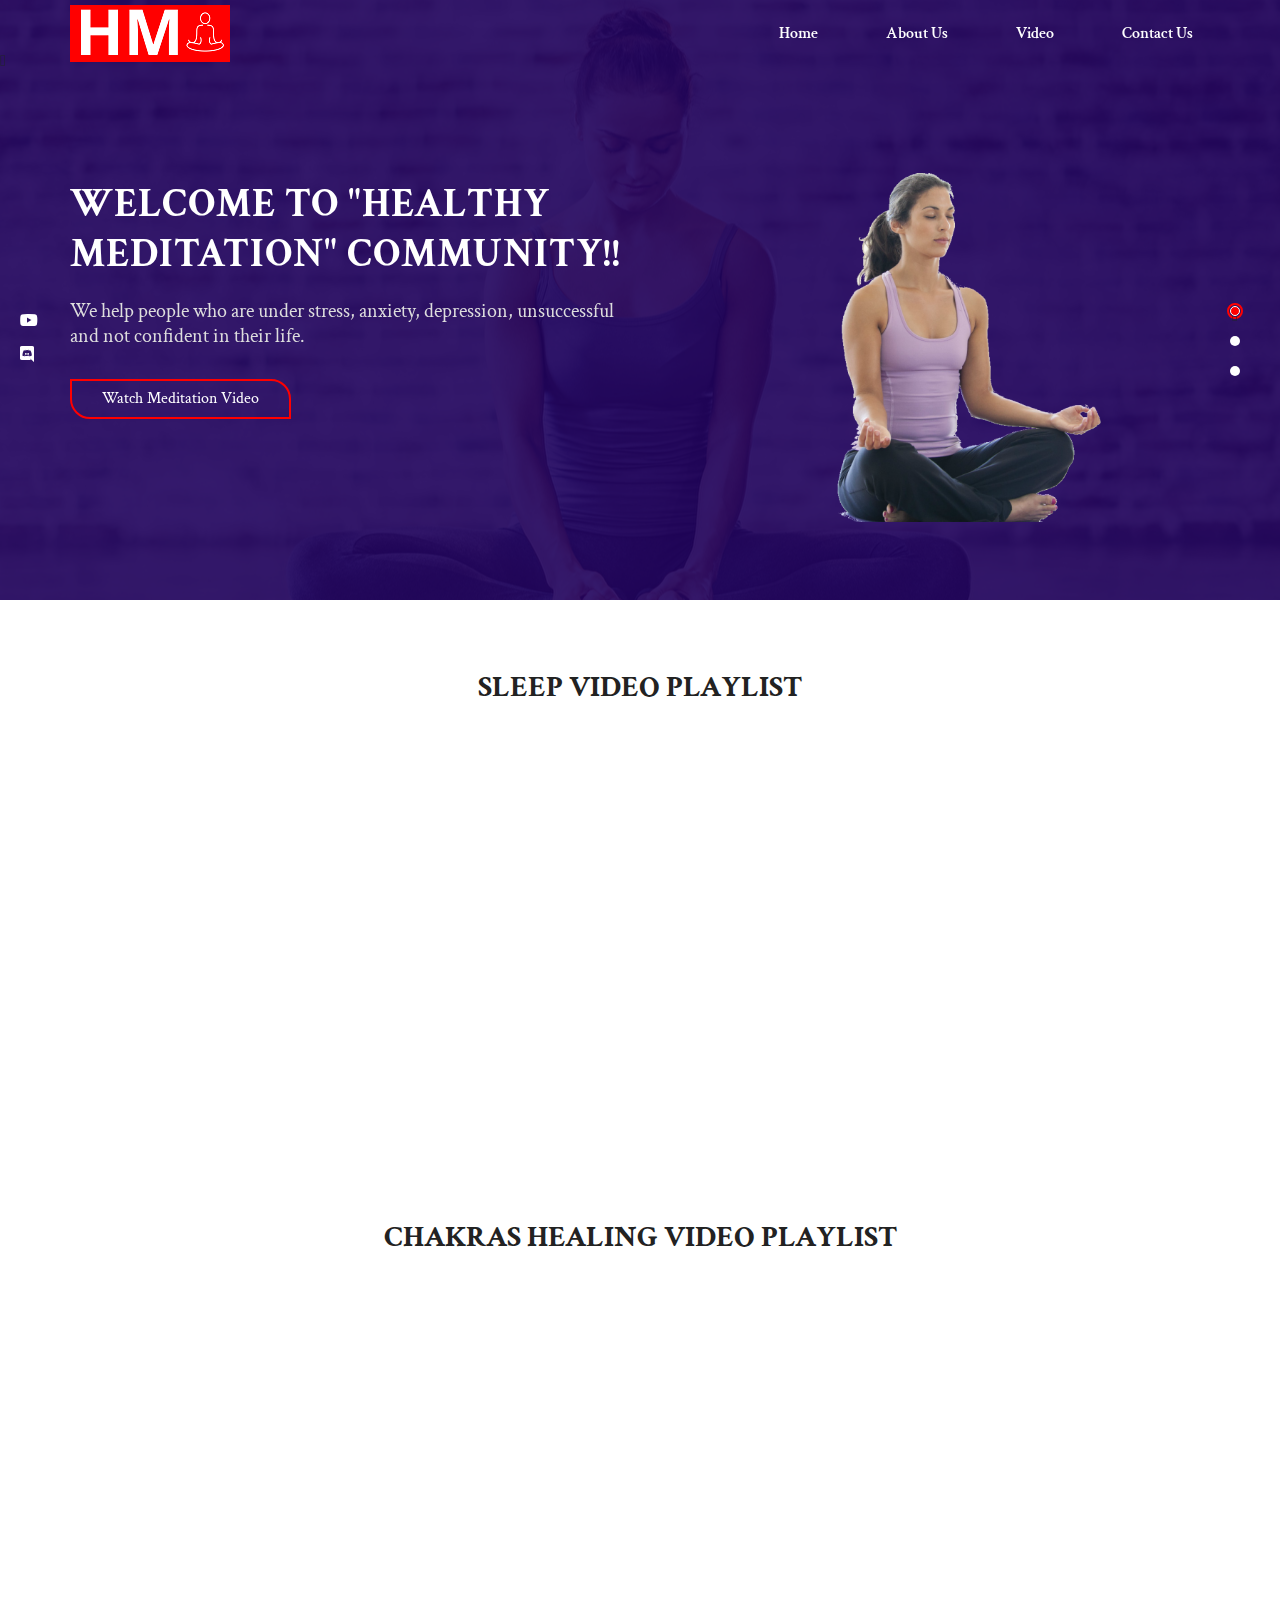
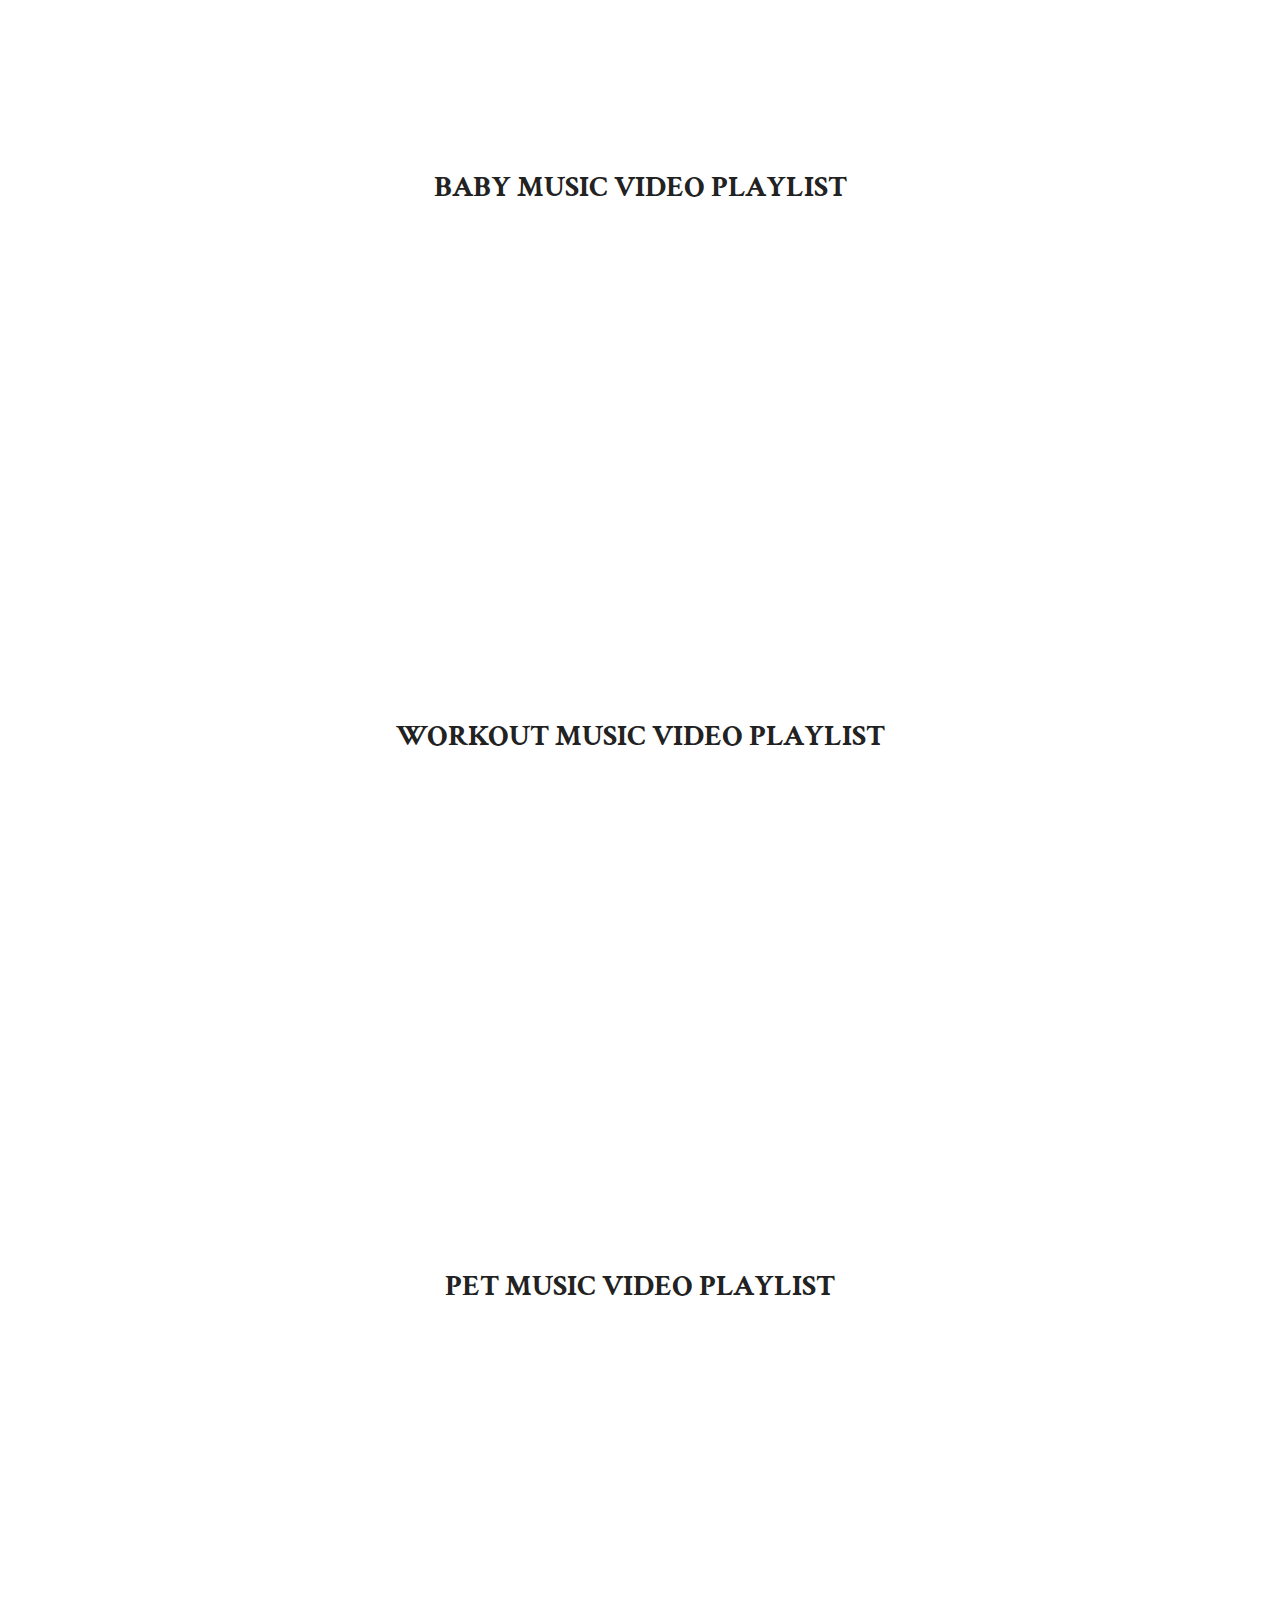
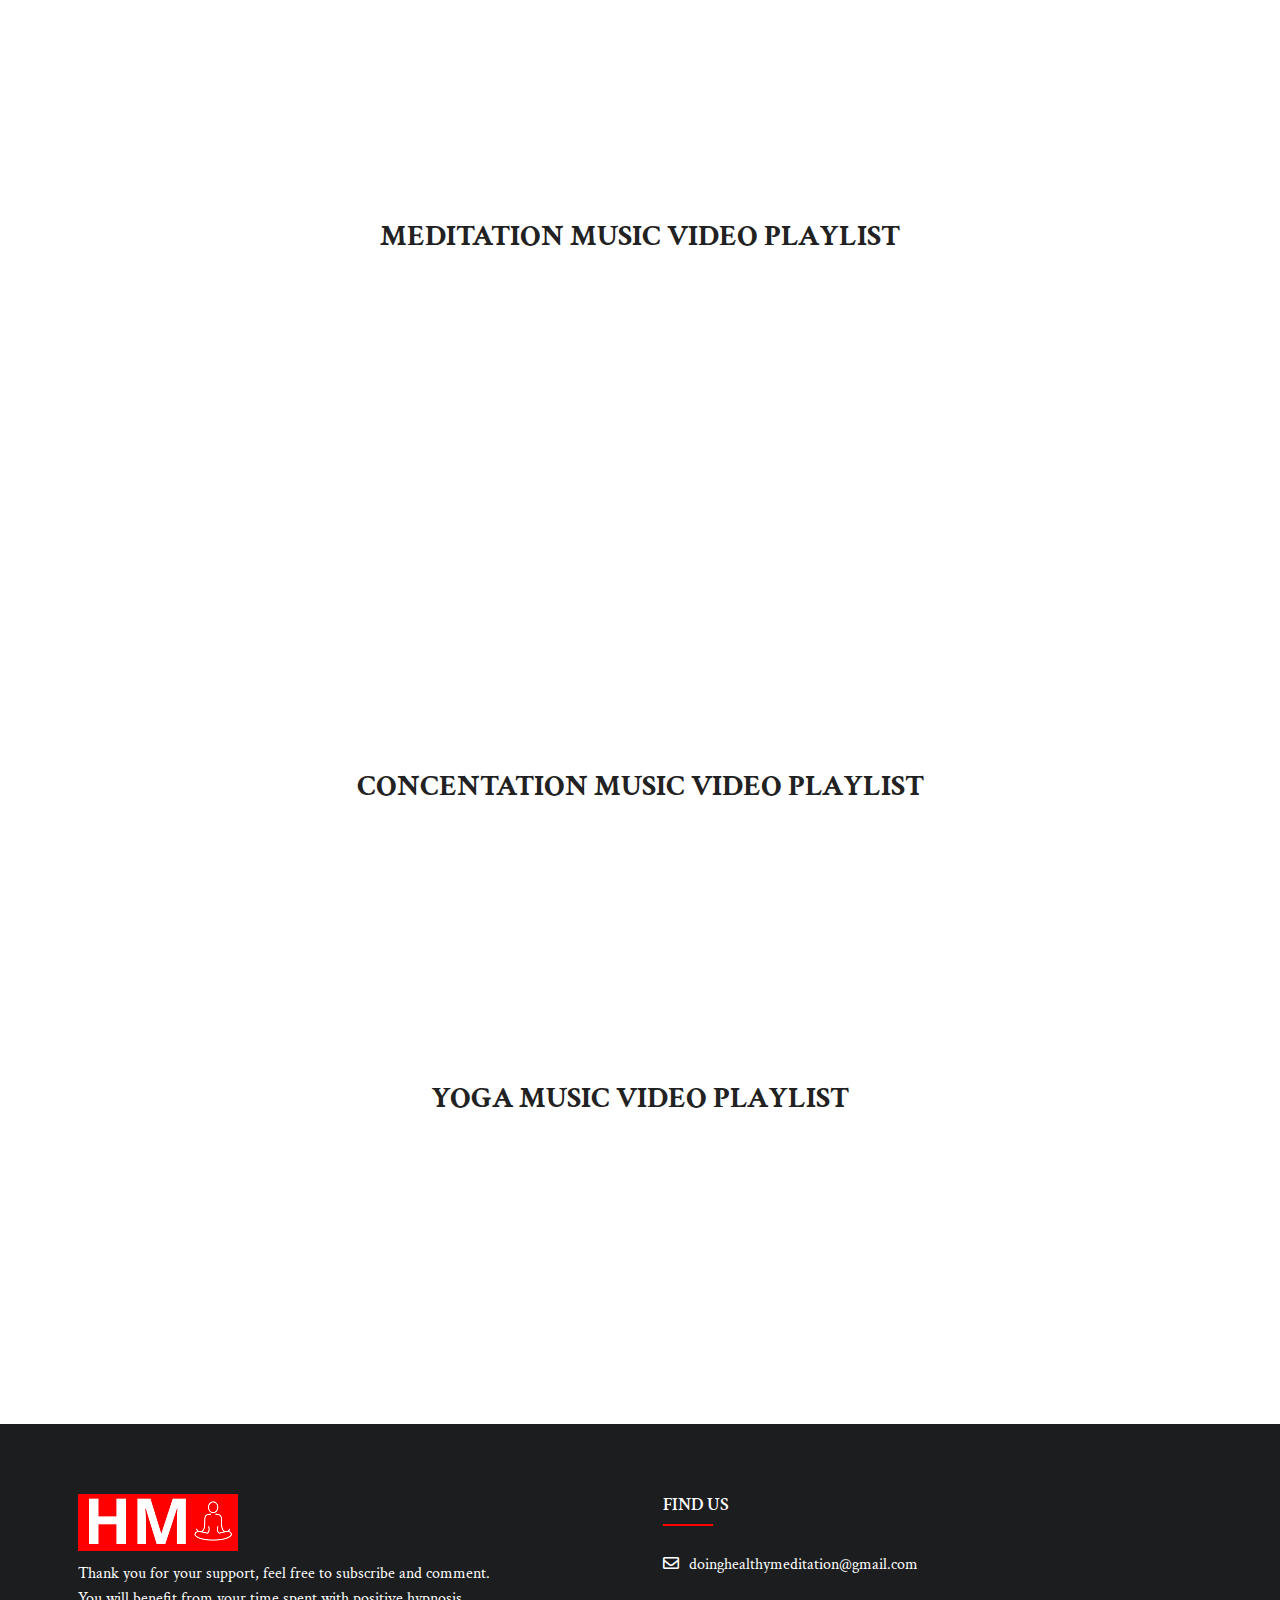
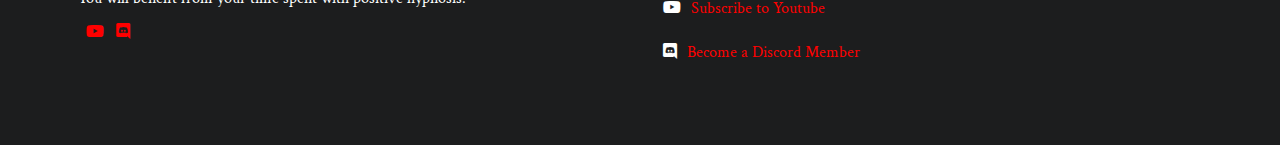
==== commit 812a3644: "video added" ====
--- a/index.html
+++ b/index.html
@@ -176,14 +176,12 @@
             <iframe class="embed-responsive-item" src="https://www.youtube.com/embed/videoseries?list=PLAbIwTn3_BJ6tyiZpr998TLfBSUD6xO8w" title="YouTube video player" frameborder="0" allow="accelerometer; autoplay; clipboard-write; encrypted-media; gyroscope; picture-in-picture" allowfullscreen></iframe>
             </div>
           </div>
-        </div>
-
         <div class="col-lg-3 col-md-4 col-sm-6 col-xs-12">
           <div class="team-main-box embed-responsive embed-responsive-4by3">
             <iframe class="embed-responsive-item" src="https://www.youtube.com/embed/videoseries?list=PLAbIwTn3_BJ42OF2tYic1-UZXDl-gDTFu" title="YouTube video player" frameborder="0" allow="accelerometer; autoplay; clipboard-write; encrypted-media; gyroscope; picture-in-picture" allowfullscreen></iframe>
             </div>
           </div>
-        </div>
+      </div>
 
       <div class="row">
         <div class="col-12">
@@ -344,96 +342,58 @@
         </div>
 
       <div class="row">
-        <div class="col-lg-3 col-md-4 col-sm-6 col-xs-12">
-          <div class="team-main-box embed-responsive embed-responsive-4by3">
-            <iframe class="embed-responsive-item" src="https://www.youtube.com/embed/eV4uKwWVpK8" title="YouTube video player" frameborder="0" allow="accelerometer; autoplay; clipboard-write; encrypted-media; gyroscope; picture-in-picture" allowfullscreen></iframe>
-          </div>
-        </div>
-        <div class="col-lg-3 col-md-4 col-sm-6 col-xs-12">
-          <div class="team-main-box embed-responsive embed-responsive-4by3">
-            <iframe class="embed-responsive-item" src="https://www.youtube.com/embed/1bfFGEmHKkw" title="YouTube video player" frameborder="0" allow="accelerometer; autoplay; clipboard-write; encrypted-media; gyroscope; picture-in-picture" allowfullscreen></iframe>
-            </div>
-          </div>
-        <div class="col-lg-3 col-md-4 col-sm-6 col-xs-12">
-          <div class="team-main-box embed-responsive embed-responsive-4by3">
-            <iframe class="embed-responsive-item" src="https://www.youtube.com/embed/NUVz0iOkris" title="YouTube video player" frameborder="0" allow="accelerometer; autoplay; clipboard-write; encrypted-media; gyroscope; picture-in-picture" allowfullscreen></iframe>
-            </div>
-          </div>
-        <div class="col-lg-3 col-md-4 col-sm-6 col-xs-12">
-          <div class="team-main-box embed-responsive embed-responsive-4by3">
-            <iframe class="embed-responsive-item" src="https://www.youtube.com/embed/iNrPxjkbCYY" title="YouTube video player" frameborder="0" allow="accelerometer; autoplay; clipboard-write; encrypted-media; gyroscope; picture-in-picture" allowfullscreen></iframe>
-            </div>
-          </div>
-        </div>
-
-      <div class="row">
-        <div class="col-lg-3 col-md-4 col-sm-6 col-xs-12">
-          <div class="team-main-box embed-responsive embed-responsive-4by3">
-            <iframe class="embed-responsive-item" src="https://www.youtube.com/embed/Ub1r33A0uXE" title="YouTube video player" frameborder="0" allow="accelerometer; autoplay; clipboard-write; encrypted-media; gyroscope; picture-in-picture" allowfullscreen></iframe>
-          </div>
-        </div>
-        <div class="col-lg-3 col-md-4 col-sm-6 col-xs-12">
-          <div class="team-main-box embed-responsive embed-responsive-4by3">
-            <iframe class="embed-responsive-item" src="https://www.youtube.com/embed/N2NzDSSV8nA" title="YouTube video player" frameborder="0" allow="accelerometer; autoplay; clipboard-write; encrypted-media; gyroscope; picture-in-picture" allowfullscreen></iframe>
-            </div>
-          </div>
-        <div class="col-lg-3 col-md-4 col-sm-6 col-xs-12">
-          <div class="team-main-box embed-responsive embed-responsive-4by3">
-            <iframe class="embed-responsive-item" src="https://www.youtube.com/embed/rTX2JsQNK9s" title="YouTube video player" frameborder="0" allow="accelerometer; autoplay; clipboard-write; encrypted-media; gyroscope; picture-in-picture" allowfullscreen></iframe>
-            </div>
-          </div>
-        <div class="col-lg-3 col-md-4 col-sm-6 col-xs-12">
-          <div class="team-main-box embed-responsive embed-responsive-4by3">
-            <iframe class="embed-responsive-item" src="https://www.youtube.com/embed/ZztGnrb2OJ8" title="YouTube video player" frameborder="0" allow="accelerometer; autoplay; clipboard-write; encrypted-media; gyroscope; picture-in-picture" allowfullscreen></iframe>
-            </div>
-          </div>
-        </div>
-
-      <div class="row">
-        <div class="col-lg-3 col-md-4 col-sm-6 col-xs-12">
-          <div class="team-main-box embed-responsive embed-responsive-4by3">
-            <iframe class="embed-responsive-item" src="https://www.youtube.com/embed/wOWoLuH5EDQ" title="YouTube video player" frameborder="0" allow="accelerometer; autoplay; clipboard-write; encrypted-media; gyroscope; picture-in-picture" allowfullscreen></iframe>
-          </div>
-        </div>
-        <div class="col-lg-3 col-md-4 col-sm-6 col-xs-12">
-          <div class="team-main-box embed-responsive embed-responsive-4by3">
-            <iframe class="embed-responsive-item" src="https://www.youtube.com/embed/LRSC9IdAJ8Q" title="YouTube video player" frameborder="0" allow="accelerometer; autoplay; clipboard-write; encrypted-media; gyroscope; picture-in-picture" allowfullscreen></iframe>
-            </div>
-          </div>
-        <div class="col-lg-3 col-md-4 col-sm-6 col-xs-12">
-          <div class="team-main-box embed-responsive embed-responsive-4by3">
-            <iframe class="embed-responsive-item" src="https://www.youtube.com/embed/t9R796MLvik" title="YouTube video player" frameborder="0" allow="accelerometer; autoplay; clipboard-write; encrypted-media; gyroscope; picture-in-picture" allowfullscreen></iframe>
-            </div>
-          </div>
-        <div class="col-lg-3 col-md-4 col-sm-6 col-xs-12">
-          <div class="team-main-box embed-responsive embed-responsive-4by3">
-            <iframe class="embed-responsive-item" src="https://www.youtube.com/embed/Ma5h2-hCMo0" title="YouTube video player" frameborder="0" allow="accelerometer; autoplay; clipboard-write; encrypted-media; gyroscope; picture-in-picture" allowfullscreen></iframe>
-            </div>
-          </div>
-        </div>
-
-      <div class="row">
-        <div class="col-lg-3 col-md-4 col-sm-6 col-xs-12">
-          <div class="team-main-box embed-responsive embed-responsive-4by3">
-            <iframe class="embed-responsive-item" src="https://www.youtube.com/embed/CO3dLrLY3Lw" title="YouTube video player" frameborder="0" allow="accelerometer; autoplay; clipboard-write; encrypted-media; gyroscope; picture-in-picture" allowfullscreen></iframe>
-          </div>
-        </div>
-        <div class="col-lg-3 col-md-4 col-sm-6 col-xs-12">
-          <div class="team-main-box embed-responsive embed-responsive-4by3">
-            <iframe class="embed-responsive-item" src="https://www.youtube.com/embed/RQ_PuQMVzEs" title="YouTube video player" frameborder="0" allow="accelerometer; autoplay; clipboard-write; encrypted-media; gyroscope; picture-in-picture" allowfullscreen></iframe>
-            </div>
-          </div>
-        <div class="col-lg-3 col-md-4 col-sm-6 col-xs-12">
-          <div class="team-main-box embed-responsive embed-responsive-4by3">
-            <iframe class="embed-responsive-item" src="https://www.youtube.com/embed/u8wpQA46buw" title="YouTube video player" frameborder="0" allow="accelerometer; autoplay; clipboard-write; encrypted-media; gyroscope; picture-in-picture" allowfullscreen></iframe>
-            </div>
-          </div>
-        <div class="col-lg-3 col-md-4 col-sm-6 col-xs-12">
-          <div class="team-main-box embed-responsive embed-responsive-4by3">
-            <iframe class="embed-responsive-item" src="https://www.youtube.com/embed/Fm1a3Oaf-1g" title="YouTube video player" frameborder="0" allow="accelerometer; autoplay; clipboard-write; encrypted-media; gyroscope; picture-in-picture" allowfullscreen></iframe>
-            </div>
-          </div>
-        </div>
+        <div class="col-12">
+          <div class="heading">
+            <h2>Concentation Music Video Playlist</h2>
+          </div>
+        </div>
+      </div>
+      <div class="row">
+        <div class="col-lg-3 col-md-4 col-sm-6 col-xs-12">
+          <div class="team-main-box embed-responsive embed-responsive-4by3">
+            <iframe class="embed-responsive-item" src="https://www.youtube.com/embed/videoseries?list=PLAbIwTn3_BJ5I_soA6OMMamr7QwcEYSje" title="YouTube video player" frameborder="0" allow="accelerometer; autoplay; clipboard-write; encrypted-media; gyroscope; picture-in-picture" allowfullscreen></iframe>
+          </div>
+        </div>
+        <div class="col-lg-3 col-md-4 col-sm-6 col-xs-12">
+          <div class="team-main-box embed-responsive embed-responsive-4by3">
+            <iframe class="embed-responsive-item" src="https://www.youtube.com/embed/videoseries?list=PLAbIwTn3_BJ7mUWmnCBzQJYCPOAC1u0ze" title="YouTube video player" frameborder="0" allow="accelerometer; autoplay; clipboard-write; encrypted-media; gyroscope; picture-in-picture" allowfullscreen></iframe>
+            </div>
+          </div>
+        <div class="col-lg-3 col-md-4 col-sm-6 col-xs-12">
+          <div class="team-main-box embed-responsive embed-responsive-4by3">
+            <iframe class="embed-responsive-item" src="https://www.youtube.com/embed/videoseries?list=PLAbIwTn3_BJ7qV5PpIvEhW6IVnCaOpQnF" title="YouTube video player" frameborder="0" allow="accelerometer; autoplay; clipboard-write; encrypted-media; gyroscope; picture-in-picture" allowfullscreen></iframe>
+            </div>
+          </div>
+        <div class="col-lg-3 col-md-4 col-sm-6 col-xs-12">
+          <div class="team-main-box embed-responsive embed-responsive-4by3">
+            <iframe class="embed-responsive-item" src="https://www.youtube.com/embed/videoseries?list=PLAbIwTn3_BJ5oDUPWElfBLbbnXIKV7JBP" title="YouTube video player" frameborder="0" allow="accelerometer; autoplay; clipboard-write; encrypted-media; gyroscope; picture-in-picture" allowfullscreen></iframe>
+            </div>
+          </div>
+        </div>
+
+       <div class="row">
+        <div class="col-12">
+          <div class="heading">
+            <h2>Yoga Music Video Playlist</h2>
+          </div>
+        </div>
+      </div>
+      <div class="row">
+        <div class="col-lg-3 col-md-4 col-sm-6 col-xs-12">
+          <div class="team-main-box embed-responsive embed-responsive-4by3">
+            <iframe class="embed-responsive-item" src="https://www.youtube.com/embed/videoseries?list=PLAbIwTn3_BJ641xxkpwGlCNbuUIQlTqga" title="YouTube video player" frameborder="0" allow="accelerometer; autoplay; clipboard-write; encrypted-media; gyroscope; picture-in-picture" allowfullscreen></iframe>
+          </div>
+        </div>
+        <div class="col-lg-3 col-md-4 col-sm-6 col-xs-12">
+          <div class="team-main-box embed-responsive embed-responsive-4by3">
+            <iframe class="embed-responsive-item" src="https://www.youtube.com/embed/videoseries?list=PLAbIwTn3_BJ5DELWkErjqtYh8pugdc6_F" title="YouTube video player" frameborder="0" allow="accelerometer; autoplay; clipboard-write; encrypted-media; gyroscope; picture-in-picture" allowfullscreen></iframe>
+            </div>
+          </div>
+        <div class="col-lg-3 col-md-4 col-sm-6 col-xs-12">
+          <div class="team-main-box embed-responsive embed-responsive-4by3">
+            <iframe class="embed-responsive-item" src="https://www.youtube.com/embed/videoseries?list=PLAbIwTn3_BJ4QhE_tJp8GmAzD9Zs34iUU" title="YouTube video player" frameborder="0" allow="accelerometer; autoplay; clipboard-write; encrypted-media; gyroscope; picture-in-picture" allowfullscreen></iframe>
+            </div>
+          </div>
       </div>
     </div>
   </section>
